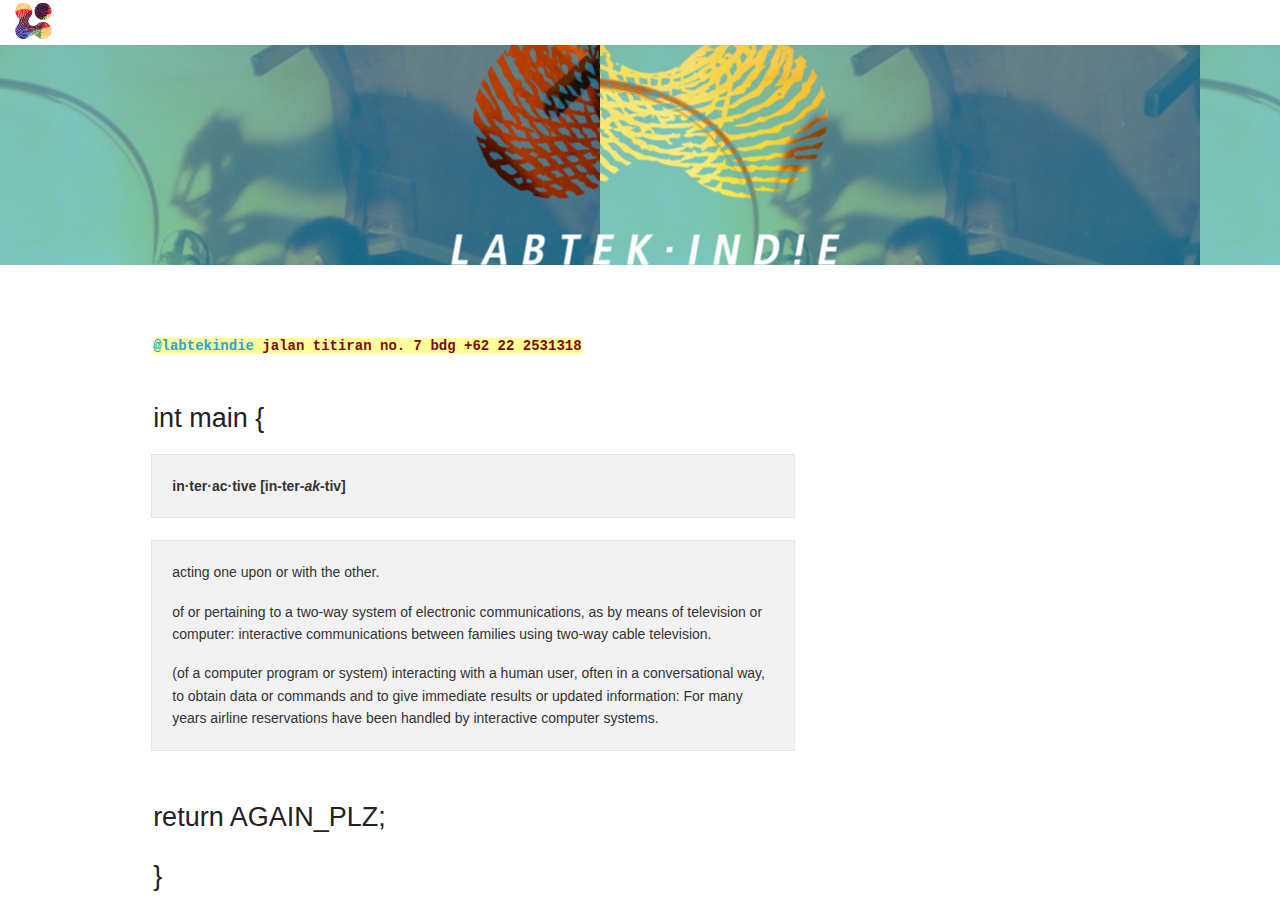
==== index.html @ 1e204107 "add icon" ====
<!DOCTYPE html>
<!--[if IE 8]> 				 <html class="no-js lt-ie9" lang="en" > <![endif]-->
<!--[if gt IE 8]><!--> <html class="no-js" lang="en" > <!--<![endif]-->

<head>
	<meta charset="utf-8" />
	<meta name="viewport" content="width=device-width" />
	<title>Labtek Indie</title>
	<link rel="stylesheet" href="css/normalize.css" />
	<link rel="stylesheet" href="css/foundation.css" />
	<link rel="stylesheet" href="css/presentation.css" />
	<link rel="icon" type="image/png" href="img/footer/logo.png" />
	<style>
		header { background-color: #2ba6cb; padding: 22px 0; }	
		header h1 {
			color: #fff;
			font-weight: 500;
		}

		#main-header { 
			background-image: url(img/header/main.png), url(img/header/alinea.jpg);
			background-position: 50% -50%, 0 10%;
			background-repeat: no-repeat, repeat;
			background-attachment: fixed;
			height: 220px; 
			margin: 0 auto; 
		    width: 100%; 
		    position: relative; 
		    
		}

		h1, h2, h3, h4, h5 {
			font-family: "OpenSans", "Helvetica Neue", "Helvetica", Arial, Verdana, sans-serif;
		font-weight: 300;
		}
		
		.top-bar{
			background-color: white;
		}
		.top-bar .name h1 a{
			color: black;
		}

	</style>
	<script src="js/vendor/custom.modernizr.js"></script>
</head>
<body>
	<div class="fixed">
	<nav class="top-bar">
		<ul class="title-area">
	    	<li class="name">
	      	<a href="#"><img src="img/footer/logo.png"></a>
	    	</li>
    	</ul>
	</nav>
	</div>
	<section id="main-header" data-type="background">
	</section>

	<div class="row">
		<div class="large-12 columns">
			<h2>&nbsp;</h2>
			<p><code><a href="https://twitter.com/labtekindie" target="_blank">@labtekindie</a> jalan titiran no. 7 bdg +62 22 2531318</code></p>
		</div>
	</div>

	<div class="row">
		<div class="large-8 columns">
			<h3>int main {</h3>


			<!-- Grid Example -->
			<div class="row">
				<div class="large-12 columns">
					<div class="panel">
						<p><b>in·ter·ac·tive  [in-ter-<i>ak</i>-tiv]</b></p>
					</div>
					<div class="panel">
						<p>acting one upon or with the other.</p>
						<p>of or pertaining to a two-way system of electronic communications, as by means of television or computer: interactive communications between families using two-way cable television.</p>
						<p>(of a computer program or system) interacting with a human user, often in a conversational way, to obtain data or commands and to give immediate results or updated information: For many years airline reservations have been handled by interactive computer systems.
						</p>
					</div>
				</div>
			</div>
			<h3>return AGAIN_PLZ;</h3>
			<h3>}</h3>

		</div>
		
	</div>

	
	

  <script>
  document.write('<script src=' +
  ('__proto__' in {} ? 'js/vendor/zepto' : 'js/vendor/jquery') +
  '.js><\/script>')
  </script>
  
  <script src="js/foundation.min.js"></script>
  <!--
  
  <script src="js/foundation/foundation.js"></script>
  
  <script src="js/foundation/foundation.alerts.js"></script>
  
  <script src="js/foundation/foundation.clearing.js"></script>
  
  <script src="js/foundation/foundation.cookie.js"></script>
  
  <script src="js/foundation/foundation.dropdown.js"></script>
  
  <script src="js/foundation/foundation.forms.js"></script>
  
  <script src="js/foundation/foundation.joyride.js"></script>
  
  <script src="js/foundation/foundation.magellan.js"></script>
  
  <script src="js/foundation/foundation.orbit.js"></script>
  
  <script src="js/foundation/foundation.placeholder.js"></script>
  
  <script src="js/foundation/foundation.reveal.js"></script>
  
  <script src="js/foundation/foundation.section.js"></script>
  
  <script src="js/foundation/foundation.tooltips.js"></script>
  
  <script src="js/foundation/foundation.topbar.js"></script>
  
  -->
  
  <script>
    $(document).foundation();
  </script>
</body>
</html>
---- css/presentation.css ----
@charset "UTF-8";
/* Requires: normalize.css */
/* Global Reset & Standards ---------------------- */
*, *:before, *:after { -webkit-box-sizing: border-box; -moz-box-sizing: border-box; box-sizing: border-box; }

html { font-size: 62.5%; }

body { background: white; font-family: "Helvetica Neue", "Helvetica", Helvetica, Arial, sans-serif; font-weight: normal; font-style: normal; font-size: 14px; line-height: 1; color: #222222; position: relative; -webkit-font-smoothing: antialiased; }

/* Links ---------------------- */
a img { border: none; }

a { color: #2ba6cb; text-decoration: none; line-height: inherit; }

a:hover { color: #2795b6; }

a:focus { color: #2795b6; }

p a, p a:visited { line-height: inherit; }

/* Misc ---------------------- */
.left { float: left; }

.right { float: right; }

.text-left { text-align: left; }

.text-right { text-align: right; }

.text-center { text-align: center; }

.hide { display: none; }

.hide-override { display: none !important; }

.highlight { background: #ffff99; }

#googlemap img, object, embed { max-width: none; }

#map_canvas embed { max-width: none; }

#map_canvas img { max-width: none; }

#map_canvas object { max-width: none; }

/* Reset for strange margins by default on <figure> elements */
figure { margin: 0; }

/* Base Type Styles Using Modular Scale ---------------------- */
body, div, dl, dt, dd, ul, ol, li, h1, h2, h3, h4, h5, h6, pre, form, p, blockquote, th, td { margin: 0; padding: 0; font-size: 14px; direction: ltr; }

p { font-family: inherit; font-weight: normal; font-size: 14px; line-height: 1.6; margin-bottom: 17px; }
p.lead { font-size: 17.5px; line-height: 1.6; margin-bottom: 17px; }

aside p { font-size: 13px; line-height: 1.35; font-style: italic; }

h1, h2, h3, h4, h5, h6 { font-family: "Helvetica Neue", "Helvetica", Helvetica, Arial, sans-serif; font-weight: bold; font-style: normal; color: #222222; text-rendering: optimizeLegibility; line-height: 1.1; margin-bottom: 14px; margin-top: 14px; }
h1 small, h2 small, h3 small, h4 small, h5 small, h6 small { font-size: 60%; color: #6f6f6f; line-height: 0; }

h1 { font-size: 44px; }

h2 { font-size: 37px; }

h3 { font-size: 27px; }

h4 { font-size: 23px; }

h5 { font-size: 17px; }

h6 { font-size: 14px; }

hr { border: solid #ddd; border-width: 1px 0 0; clear: both; margin: 22px 0 21px; height: 0; }

.subheader { line-height: 1.3; color: #6f6f6f; font-weight: 300; margin-bottom: 17px; }

em, i { font-style: italic; line-height: inherit; }

strong, b { font-weight: bold; line-height: inherit; }

small { font-size: 60%; line-height: inherit; }

code { font-weight: bold; background: #ffff99; }

/* Lists ---------------------- */
ul, ol, dl { font-size: 14px; line-height: 1.6; margin-bottom: 17px; list-style-position: outside; }

ul li ul, ul li ol { margin-left: 20px; margin-bottom: 0; }
ul.square, ul.circle, ul.disc { margin-left: 17px; }
ul.square { list-style-type: square; }
ul.square li ul { list-style: inherit; }
ul.circle { list-style-type: circle; }
ul.circle li ul { list-style: inherit; }
ul.disc { list-style-type: disc; }
ul.disc li ul { list-style: inherit; }
ul.no-bullet { list-style: none; }
ul.large li { line-height: 21px; }

ol { margin-left: 20px; }
ol li ul, ol li ol { margin-left: 20px; margin-bottom: 0; }

/* Blockquotes ---------------------- */
blockquote, blockquote p { line-height: 1.5; color: #6f6f6f; }

blockquote { margin: 0 0 17px; padding: 9px 20px 0 19px; border-left: 1px solid #ddd; }
blockquote cite { display: block; font-size: 13px; color: #555555; }
blockquote cite:before { content: "\2014 \0020"; }
blockquote cite a, blockquote cite a:visited { color: #555555; }

abbr, acronym { text-transform: uppercase; font-size: 90%; color: #222222; border-bottom: 1px solid #ddd; cursor: help; }

abbr { text-transform: none; }

/* Print styles.  Inlined to avoid required HTTP connection: www.phpied.com/delay-loading-your-print-css/ Credit to Paul Irish and HTML5 Boilerplate (html5boilerplate.com)
*/
.print-only { display: none !important; }

@media print { * { background: transparent !important; color: black !important; box-shadow: none !important; text-shadow: none !important; filter: none !important; -ms-filter: none !important; }
  /* Black prints faster: h5bp.com/s */
  a, a:visited { text-decoration: underline; }
  a[href]:after { content: " (" attr(href) ")"; }
  abbr[title]:after { content: " (" attr(title) ")"; }
  .ir a:after, a[href^="javascript:"]:after, a[href^="#"]:after { content: ""; }
  /* Don't show links for images, or javascript/internal links */
  pre, blockquote { border: 1px solid #999; page-break-inside: avoid; }
  thead { display: table-header-group; }
  /* h5bp.com/t */
  tr, img { page-break-inside: avoid; }
  img { max-width: 100% !important; }
  @page { margin: 0.5cm; }
  p, h2, h3 { orphans: 3; widows: 3; }
  h2, h3 { page-break-after: avoid; }
  .hide-on-print { display: none !important; }
  .print-only { display: block !important; }
  .hide-for-print { display: none !important; }
  .show-for-print { display: inherit !important; } }
/* Requires globals.css */
/* Standard Forms ---------------------- */
form { margin: 0 0 19.41641px; }

.row form .row { margin: 0 -6px; }
.row form .row .column, .row form .row .columns { padding: 0 6px; }
.row form .row.collapse { margin: 0; }
.row form .row.collapse .column, .row form .row.collapse .columns { padding: 0; }

label { font-size: 14px; color: #4d4d4d; cursor: pointer; display: block; font-weight: 500; margin-bottom: 3px; }
label.right { float: none; text-align: right; }
label.inline { line-height: 32px; margin: 0 0 12px 0; }

.prefix, .postfix { display: block; position: relative; z-index: 2; text-align: center; width: 100%; padding-top: 0; padding-bottom: 0; height: 32px; line-height: 31px; }

a.button.prefix, a.button.postfix { padding-left: 0; padding-right: 0; text-align: center; }

span.prefix, span.postfix { background: #f2f2f2; border: 1px solid #cccccc; }

.prefix { left: 2px; -moz-border-radius-topleft: 2px; -webkit-border-top-left-radius: 2px; border-top-left-radius: 2px; -moz-border-radius-bottomleft: 2px; -webkit-border-bottom-left-radius: 2px; border-bottom-left-radius: 2px; overflow: hidden; }

.postfix { right: 2px; -moz-border-radius-topright: 2px; -webkit-border-top-right-radius: 2px; border-top-right-radius: 2px; -moz-border-radius-bottomright: 2px; -webkit-border-bottom-right-radius: 2px; border-bottom-right-radius: 2px; }

input[type="text"], input[type="password"], input[type="date"], input[type="datetime"], input[type="email"], input[type="number"], input[type="search"], input[type="tel"], input[type="time"], input[type="url"], textarea { background-color: white; font-family: inherit; border: 1px solid #cccccc; -webkit-border-radius: 2px; -moz-border-radius: 2px; -ms-border-radius: 2px; -o-border-radius: 2px; border-radius: 2px; -webkit-box-shadow: inset 0 1px 2px rgba(0, 0, 0, 0.1); -moz-box-shadow: inset 0 1px 2px rgba(0, 0, 0, 0.1); box-shadow: inset 0 1px 2px rgba(0, 0, 0, 0.1); color: rgba(0, 0, 0, 0.75); display: block; font-size: 14px; margin: 0 0 12px 0; padding: 6px; height: 32px; width: 100%; -webkit-transition: all 0.15s linear; -moz-transition: all 0.15s linear; -o-transition: all 0.15s linear; transition: all 0.15s linear; }
input[type="text"].oversize, input[type="password"].oversize, input[type="date"].oversize, input[type="datetime"].oversize, input[type="email"].oversize, input[type="number"].oversize, input[type="search"].oversize, input[type="tel"].oversize, input[type="time"].oversize, input[type="url"].oversize, textarea.oversize { font-size: 17px; padding: 4px 6px; }
input[type="text"]:focus, input[type="password"]:focus, input[type="date"]:focus, input[type="datetime"]:focus, input[type="email"]:focus, input[type="number"]:focus, input[type="search"]:focus, input[type="tel"]:focus, input[type="time"]:focus, input[type="url"]:focus, textarea:focus { background: #fafafa; border-color: #b3b3b3; }
input[type="text"][disabled], input[type="password"][disabled], input[type="date"][disabled], input[type="datetime"][disabled], input[type="email"][disabled], input[type="number"][disabled], input[type="search"][disabled], input[type="tel"][disabled], input[type="time"][disabled], input[type="url"][disabled], textarea[disabled] { background-color: #ddd; }

textarea { height: auto; }

select { width: 100%; }

/* Fieldsets */
fieldset { border: solid 1px #ddd; -webkit-border-radius: 3px; -moz-border-radius: 3px; -ms-border-radius: 3px; -o-border-radius: 3px; border-radius: 3px; padding: 12px; margin: 18px 0; }
fieldset legend { font-weight: bold; background: white; padding: 0 3px; margin: 0; margin-left: -3px; }

/* Errors */
.error input, input.error, .error textarea, textarea.error, .error input:focus, input.error:focus, .error textarea:focus, textarea.error:focus { border-color: #c60f13; background-color: rgba(198, 15, 19, 0.1); }

.error input:focus, input.error:focus, .error textarea:focus, textarea.error:focus { outline-color: #f5797c; }

.error label, label.error { color: #c60f13; }

.error small, small.error { display: block; padding: 6px 4px; margin-top: -13px; margin-bottom: 12px; background: #c60f13; color: #fff; font-size: 12px; font-weight: bold; -moz-border-radius-bottomleft: 2px; -webkit-border-bottom-left-radius: 2px; border-bottom-left-radius: 2px; -moz-border-radius-bottomright: 2px; -webkit-border-bottom-right-radius: 2px; border-bottom-right-radius: 2px; }

/* Custom Forms ---------------------- */
form.custom { /* Custom input, disabled */ }
form.custom span.custom { display: inline-block; width: 16px; height: 16px; position: relative; top: 2px; border: solid 1px #cccccc; background: white; }
form.custom span.custom.radio { -webkit-border-radius: 100px; -moz-border-radius: 100px; -ms-border-radius: 100px; -o-border-radius: 100px; border-radius: 100px; }
form.custom span.custom.checkbox:before { content: ""; display: block; line-height: 0.8; height: 14px; width: 14px; text-align: center; position: absolute; top: 0; left: 0; font-size: 14px; color: #fff; }
form.custom span.custom.radio.checked:before { content: ""; display: block; width: 8px; height: 8px; -webkit-border-radius: 100px; -moz-border-radius: 100px; -ms-border-radius: 100px; -o-border-radius: 100px; border-radius: 100px; background: #222222; position: relative; top: 3px; left: 3px; }
form.custom span.custom.checkbox.checked:before { content: "\00d7"; color: #222222; }
form.custom div.custom.dropdown { display: block; position: relative; width: auto; height: 28px; margin-bottom: 9px; margin-top: 2px; }
form.custom div.custom.dropdown ul { overflow-y: auto; max-height: 200px; }
form.custom div.custom.dropdown a.current { display: block; width: auto; line-height: 26px; min-height: 28px; padding: 0; padding-left: 6px; padding-right: 38px; border: solid 1px #dddddd; color: #141414; background-color: white; white-space: nowrap; }
form.custom div.custom.dropdown a.selector { position: absolute; width: 27px; height: 28px; display: block; right: 0; top: 0; border: solid 1px #dddddd; }
form.custom div.custom.dropdown a.selector:after { content: ""; display: block; content: ""; display: block; width: 0; height: 0; border: solid 5px; border-color: #aaaaaa transparent transparent transparent; position: absolute; left: 50%; top: 50%; margin-top: -2px; margin-left: -5px; }
form.custom div.custom.dropdown:hover a.selector:after, form.custom div.custom.dropdown.open a.selector:after { content: ""; display: block; width: 0; height: 0; border: solid 5px; border-color: #222222 transparent transparent transparent; }
form.custom div.custom.dropdown.open ul { display: block; z-index: 10; }
form.custom div.custom.dropdown.small { width: 134px !important; }
form.custom div.custom.dropdown.medium { width: 254px !important; }
form.custom div.custom.dropdown.large { width: 434px !important; }
form.custom div.custom.dropdown.expand { width: 100% !important; }
form.custom div.custom.dropdown.open.small ul { width: 134px !important; }
form.custom div.custom.dropdown.open.medium ul { width: 254px !important; }
form.custom div.custom.dropdown.open.large ul { width: 434px !important; }
form.custom div.custom.dropdown.open.expand ul { width: 100% !important; }
form.custom div.custom.dropdown ul { position: absolute; width: auto; display: none; margin: 0; left: 0; top: 27px; margin: 0; padding: 0; background: white; background: rgba(255, 255, 255, 0.95); border: solid 1px #cccccc; }
form.custom div.custom.dropdown ul li { color: #555555; font-size: 13px; cursor: pointer; padding: 3px; padding-left: 6px; padding-right: 38px; min-height: 18px; line-height: 18px; margin: 0; white-space: nowrap; list-style: none; }
form.custom div.custom.dropdown ul li.selected { background: #cdebf5; color: black; }
form.custom div.custom.dropdown ul li.selected:after { content: "\2013"; position: absolute; right: 10px; }
form.custom div.custom.dropdown ul li:hover { background-color: #cdebf5; color: black; }
form.custom div.custom.dropdown ul li:hover:after { content: "\2013"; position: absolute; right: 10px; color: #a3dbec; }
form.custom div.custom.dropdown ul li.selected:hover { background: #cdebf5; cursor: default; color: black; }
form.custom div.custom.dropdown ul li.selected:hover:after { color: black; }
form.custom div.custom.dropdown ul.show { display: block; }
form.custom .custom.disabled { background-color: #dddddd; }

/* Correct FF custom dropdown height */
@-moz-document url-prefix() { form.custom div.custom.dropdown a.selector { height: 28px; } }

.lt-ie9 form.custom div.custom.dropdown a.selector { height: 28px; }

/* The Grid ---------------------- */
.row { width: 1000px; max-width: 100%; min-width: 768px; margin: 0 auto; }
.row .row { width: auto; max-width: none; min-width: 0; margin: 0 -15px; }
.row.collapse .column, .row.collapse .columns { padding: 0; }
.row .row { width: auto; max-width: none; min-width: 0; margin: 0 -15px; }
.row .row.collapse { margin: 0; }

.column, .columns { float: left; min-height: 1px; padding: 0 15px; position: relative; }
.column.centered, .columns.centered { float: none; margin: 0 auto; }

[class*="column"] + [class*="column"]:last-child { float: right; }

[class*="column"] + [class*="column"].end { float: left; }

.one, .row .one { width: 8.33333%; }

.two, .row .two { width: 16.66667%; }

.three, .row .three { width: 25%; }

.four, .row .four { width: 33.33333%; }

.five, .row .five { width: 41.66667%; }

.six, .row .six { width: 50%; }

.seven, .row .seven { width: 58.33333%; }

.eight, .row .eight { width: 66.66667%; }

.nine, .row .nine { width: 75%; }

.ten, .row .ten { width: 83.33333%; }

.eleven, .row .eleven { width: 91.66667%; }

.twelve, .row .twelve { width: 100%; }

.row .offset-by-one { margin-left: 8.33333%; }

.row .offset-by-two { margin-left: 16.66667%; }

.row .offset-by-three { margin-left: 25%; }

.row .offset-by-four { margin-left: 33.33333%; }

.row .offset-by-five { margin-left: 41.66667%; }

.row .offset-by-six { margin-left: 50%; }

.row .offset-by-seven { margin-left: 58.33333%; }

.row .offset-by-eight { margin-left: 66.66667%; }

.row .offset-by-nine { margin-left: 75%; }

.row .offset-by-ten { margin-left: 83.33333%; }

.push-two { left: 16.66667%; }

.pull-two { right: 16.66667%; }

.push-three { left: 25%; }

.pull-three { right: 25%; }

.push-four { left: 33.33333%; }

.pull-four { right: 33.33333%; }

.push-five { left: 41.66667%; }

.pull-five { right: 41.66667%; }

.push-six { left: 50%; }

.pull-six { right: 50%; }

.push-seven { left: 58.33333%; }

.pull-seven { right: 58.33333%; }

.push-eight { left: 66.66667%; }

.pull-eight { right: 66.66667%; }

.push-nine { left: 75%; }

.pull-nine { right: 75%; }

.push-ten { left: 83.33333%; }

.pull-ten { right: 83.33333%; }

img { height: auto; }

img, object, embed { max-width: 100%; }

img { -ms-interpolation-mode: bicubic; }

#map_canvas img, .map_canvas img { max-width: none!important; }

/* Nicolas Gallagher's micro clearfix */
.row { *zoom: 1; }
.row:before, .row:after { content: " "; display: table; }
.row:after { clear: both; }

/* Block Grids ---------------------- */
/* These are 2-up, 3-up, 4-up and 5-up ULs, suited
for repeating blocks of content. Add 'mobile' to
them to switch them just like the layout grid
(one item per line) on phones

For IE7/8 compatibility block-grid items need to be
the same height. You can optionally uncomment the
lines below to support arbitrary height, but know
that IE7/8 do not support :nth-child.
-------------------------------------------------- */
.block-grid { display: block; overflow: hidden; padding: 0; }
.block-grid > li { display: block; height: auto; float: left; }
.block-grid.one-up { margin: 0; }
.block-grid.one-up > li { width: 100%; padding: 0 0 15px; }
.block-grid.two-up { margin: 0 -15px; }
.block-grid.two-up > li { width: 50%; padding: 0 15px 15px; }
.block-grid.two-up > li:nth-child(2n+1) { clear: both; }
.block-grid.three-up { margin: 0 -12px; }
.block-grid.three-up > li { width: 33.33333%; padding: 0 12px 12px; }
.block-grid.three-up > li:nth-child(3n+1) { clear: both; }
.block-grid.four-up { margin: 0 -10px; }
.block-grid.four-up > li { width: 25%; padding: 0 10px 10px; }
.block-grid.four-up > li:nth-child(4n+1) { clear: both; }
.block-grid.five-up { margin: 0 -8px; }
.block-grid.five-up > li { width: 20%; padding: 0 8px 8px; }
.block-grid.five-up > li:nth-child(5n+1) { clear: both; }
.block-grid.six-up { margin: 0 -8px; }
.block-grid.six-up > li { width: 16.66667%; padding: 0 8px 8px; }
.block-grid.six-up > li:nth-child(6n+1) { clear: both; }
.block-grid.seven-up { margin: 0 -8px; }
.block-grid.seven-up > li { width: 14.28571%; padding: 0 8px 8px; }
.block-grid.seven-up > li:nth-child(7n+1) { clear: both; }
.block-grid.eight-up { margin: 0 -8px; }
.block-grid.eight-up > li { width: 12.5%; padding: 0 8px 8px; }
.block-grid.eight-up > li:nth-child(8n+1) { clear: both; }
.block-grid.nine-up { margin: 0 -8px; }
.block-grid.nine-up > li { width: 11.11111%; padding: 0 8px 8px; }
.block-grid.nine-up > li:nth-child(9n+1) { clear: both; }
.block-grid.ten-up { margin: 0 -8px; }
.block-grid.ten-up > li { width: 10%; padding: 0 8px 8px; }
.block-grid.ten-up > li:nth-child(10n+1) { clear: both; }
.block-grid.eleven-up { margin: 0 -8px; }
.block-grid.eleven-up > li { width: 9.09091%; padding: 0 8px 8px; }
.block-grid.eleven-up > li:nth-child(11n+1) { clear: both; }
.block-grid.twelve-up { margin: 0 -8px; }
.block-grid.twelve-up > li { width: 8.33333%; padding: 0 8px 8px; }
.block-grid.twelve-up > li:nth-child(12n+1) { clear: both; }

/* Normal Buttons ---------------------- */
.button { width: auto; background: #2ba6cb; border: 1px solid #1e728c; -webkit-box-shadow: 0 1px 0 rgba(255, 255, 255, 0.5) inset; -moz-box-shadow: 0 1px 0 rgba(255, 255, 255, 0.5) inset; box-shadow: 0 1px 0 rgba(255, 255, 255, 0.5) inset; color: white; cursor: pointer; display: inline-block; font-family: inherit; font-size: 14px; font-weight: bold; line-height: 1; margin: 0; padding: 10px 20px 11px; position: relative; text-align: center; text-decoration: none; -webkit-transition: background-color 0.15s ease-in-out; -moz-transition: background-color 0.15s ease-in-out; -o-transition: background-color 0.15s ease-in-out; transition: background-color 0.15s ease-in-out; /* Hovers */ /* Sizes */ /* Colors */ /* Radii */ /* Layout */ /* Disabled ---------- */ }
.button:hover, .button:focus { color: white; background-color: #2284a1; }
.button:active { -webkit-box-shadow: 0 1px 0 rgba(0, 0, 0, 0.2) inset; -moz-box-shadow: 0 1px 0 rgba(0, 0, 0, 0.2) inset; box-shadow: 0 1px 0 rgba(0, 0, 0, 0.2) inset; }
.button.large { font-size: 17px; padding: 15px 30px 16px; }
.button.medium { font-size: 14px; }
.button.small { font-size: 11px; padding: 7px 14px 8px; }
.button.tiny { font-size: 10px; padding: 5px 10px 6px; }
.button.expand { width: 100%; text-align: center; }
.button.primary { background-color: #2ba6cb; border: 1px solid #1e728c; }
.button.primary:hover, .button.primary:focus { background-color: #2284a1; }
.button.success { background-color: #5da423; border: 1px solid #396516; }
.button.success:hover, .button.success:focus { background-color: #457a1a; }
.button.alert { background-color: #c60f13; border: 1px solid #7f0a0c; }
.button.alert:hover, .button.alert:focus { background-color: #970b0e; }
.button.secondary { background-color: #e9e9e9; color: #1d1d1d; border: 1px solid #c3c3c3; }
.button.secondary:hover, .button.secondary:focus { background-color: #d0d0d0; }
.button.radius { -webkit-border-radius: 3px; -moz-border-radius: 3px; -ms-border-radius: 3px; -o-border-radius: 3px; border-radius: 3px; }
.button.round { -webkit-border-radius: 1000px; -moz-border-radius: 1000px; -ms-border-radius: 1000px; -o-border-radius: 1000px; border-radius: 1000px; }
.button.full-width { width: 100%; text-align: center; padding-left: 0px !important; padding-right: 0px !important; }
.button.left-align { text-align: left; text-indent: 12px; }
.button.disabled, .button[disabled] { opacity: 0.6; cursor: default; background: #2ba6cb; -webkit-box-shadow: none; -moz-box-shadow: none; box-shadow: none; }
.button.disabled:hover, .button[disabled]:hover { background: #2ba6cb; }
.button.disabled.success, .button[disabled].success { background-color: #5da423; }
.button.disabled.success:hover, .button.disabled.success:focus, .button[disabled].success:hover, .button[disabled].success:focus { background-color: #5da423; outline: none; }
.button.disabled.alert, .button[disabled].alert { background-color: #c60f13; }
.button.disabled.alert:hover, .button.disabled.alert:focus, .button[disabled].alert:hover, .button[disabled].alert:focus { background-color: #c60f13; outline: none; }
.button.disabled.secondary, .button[disabled].secondary { background-color: #e9e9e9; }
.button.disabled.secondary:hover, .button.disabled.secondary:focus, .button[disabled].secondary:hover, .button[disabled].secondary:focus { background-color: #e9e9e9; outline: none; }

/* Don't use native buttons on iOS */
input[type=submit].button, button.button { -webkit-appearance: none; }

/* Correct FF button padding */
@-moz-document url-prefix() { button::-moz-focus-inner, input[type="reset"]::-moz-focus-inner, input[type="button"]::-moz-focus-inner, input[type="submit"]::-moz-focus-inner, input[type="file"] > input[type="button"]::-moz-focus-inner { border: none; padding: 0; }
  input[type="submit"].tiny.button { padding: 3px 10px 4px; }
  input[type="submit"].small.button { padding: 5px 14px 6px; }
  input[type="submit"].button, input[type=submit].medium.button { padding: 8px 20px 9px; }
  input[type="submit"].large.button { padding: 13px 30px 14px; } }

/* Buttons with Dropdowns ---------------------- */
.button.dropdown { position: relative; padding-right: 44px; /* Sizes */ /* Triangles */ /* Flyout List */ /* Split Dropdown Buttons */ }
.button.dropdown.large { padding-right: 60px; }
.button.dropdown.small { padding-right: 28px; }
.button.dropdown.tiny { padding-right: 20px; }
.button.dropdown:after { content: ""; display: block; width: 0; height: 0; border: solid 6px; border-color: white transparent transparent transparent; position: absolute; top: 50%; right: 20px; margin-top: -2px; }
.button.dropdown.large:after { content: ""; display: block; width: 0; height: 0; border: solid 7px; border-color: white transparent transparent transparent; margin-top: -3px; right: 30px; }
.button.dropdown.small:after { content: ""; display: block; width: 0; height: 0; border: solid 5px; border-color: white transparent transparent transparent; margin-top: -2px; right: 14px; }
.button.dropdown.tiny:after { content: ""; display: block; width: 0; height: 0; border: solid 4px; border-color: white transparent transparent transparent; margin-top: -1px; right: 10px; }
.button.dropdown > ul { -webkit-box-sizing: content-box; -moz-box-sizing: content-box; box-sizing: content-box; display: none; position: absolute; left: -1px; background: #fff; background: rgba(255, 255, 255, 0.95); list-style: none; margin: 0; padding: 0; border: 1px solid #cccccc; border-top: none; min-width: 100%; z-index: 40; }
.button.dropdown > ul li { width: 100%; cursor: pointer; padding: 0; min-height: 18px; line-height: 18px; margin: 0; white-space: nowrap; list-style: none; }
.button.dropdown > ul li a, .button.dropdown > ul li button { display: block; color: #555; font-size: 13px; font-weight: normal; padding: 6px 14px; text-align: left; }
.button.dropdown > ul li button { width: 100%; border: inherit; background: inherit; font-family: inherit; margin: inherit; -webkit-font-smoothing: antialiased; }
.button.dropdown > ul li:hover, .button.dropdown > ul li:focus { background-color: #e3f4f9; color: #222; }
.button.dropdown > ul li.divider { min-height: 0; padding: 0; height: 1px; margin: 4px 0; background: #ededed; }
.button.dropdown.up > ul { border-top: 1px solid #cccccc; border-bottom: none; }
.button.dropdown ul.no-hover.show-dropdown { display: block !important; }
.button.dropdown:hover > ul.no-hover { display: none; }
.button.dropdown.split { padding: 0; position: relative; /* Sizes */ /* Triangle Spans */ /* Colors */ }
.button.dropdown.split:after { display: none; }
.button.dropdown.split:hover, .button.dropdown.split:focus { background-color: #2ba6cb; }
.button.dropdown.split.alert:hover, .button.dropdown.split.alert:focus { background-color: #c60f13; }
.button.dropdown.split.success:hover, .button.dropdown.split.success:focus { background-color: #5da423; }
.button.dropdown.split.secondary:hover, .button.dropdown.split.secondary:focus { background-color: #e9e9e9; }
.button.dropdown.split > a { color: white; display: block; padding: 10px 50px 11px 20px; padding-left: 20px; padding-right: 50px; -webkit-transition: background-color 0.15s ease-in-out; -moz-transition: background-color 0.15s ease-in-out; -o-transition: background-color 0.15s ease-in-out; transition: background-color 0.15s ease-in-out; }
.button.dropdown.split > a:hover, .button.dropdown.split > a:focus { background-color: #2284a1; -webkit-box-shadow: 0 1px 0 rgba(255, 255, 255, 0.5) inset; -moz-box-shadow: 0 1px 0 rgba(255, 255, 255, 0.5) inset; box-shadow: 0 1px 0 rgba(255, 255, 255, 0.5) inset; }
.button.dropdown.split.large > a { padding: 15px 75px 16px 30px; padding-left: 30px; padding-right: 75px; }
.button.dropdown.split.small > a { padding: 7px 35px 8px 14px; padding-left: 14px; padding-right: 35px; }
.button.dropdown.split.tiny > a { padding: 5px 25px 6px 10px; padding-left: 10px; padding-right: 25px; }
.button.dropdown.split > span { background-color: #2ba6cb; position: absolute; right: 0; top: 0; height: 100%; width: 30px; border-left: 1px solid #1e728c; -webkit-box-shadow: 1px 1px 0 rgba(255, 255, 255, 0.5) inset; -moz-box-shadow: 1px 1px 0 rgba(255, 255, 255, 0.5) inset; box-shadow: 1px 1px 0 rgba(255, 255, 255, 0.5) inset; -webkit-transition: background-color 0.15s ease-in-out; -moz-transition: background-color 0.15s ease-in-out; -o-transition: background-color 0.15s ease-in-out; transition: background-color 0.15s ease-in-out; }
.button.dropdown.split > span:hover, .button.dropdown.split > span:focus { background-color: #2284a1; }
.button.dropdown.split > span:after { content: ""; display: block; width: 0; height: 0; border: solid 6px; border-color: white transparent transparent transparent; position: absolute; top: 50%; left: 50%; margin-left: -6px; margin-top: -2px; }
.button.dropdown.split.secondary > span:after { content: ""; display: block; width: 0; height: 0; border: solid 6px; border-color: #1d1d1d transparent transparent transparent; }
.button.dropdown.split.large span { width: 45px; }
.button.dropdown.split.small span { width: 21px; }
.button.dropdown.split.tiny span { width: 15px; }
.button.dropdown.split.large span:after { content: ""; display: block; width: 0; height: 0; border: solid 7px; border-color: white transparent transparent transparent; margin-top: -3px; margin-left: -7px; }
.button.dropdown.split.small span:after { content: ""; display: block; width: 0; height: 0; border: solid 4px; border-color: white transparent transparent transparent; margin-top: -1px; margin-left: -4px; }
.button.dropdown.split.tiny span:after { content: ""; display: block; width: 0; height: 0; border: solid 3px; border-color: white transparent transparent transparent; margin-top: -1px; margin-left: -3px; }
.button.dropdown.split.alert > span { background-color: #c60f13; border-left-color: #7f0a0c; }
.button.dropdown.split.success > span { background-color: #5da423; border-left-color: #396516; }
.button.dropdown.split.secondary > span { background-color: #e9e9e9; border-left-color: #c3c3c3; }
.button.dropdown.split.secondary > a { color: #1d1d1d; }
.button.dropdown.split.alert > a:hover, .button.dropdown.split.alert > span:hover, .button.dropdown.split.alert > a:focus, .button.dropdown.split.alert > span:focus { background-color: #970b0e; }
.button.dropdown.split.success > a:hover, .button.dropdown.split.success > span:hover, .button.dropdown.split.success > a:focus, .button.dropdown.split.success > span:focus { background-color: #457a1a; }
.button.dropdown.split.secondary > a:hover, .button.dropdown.split.secondary > span:hover, .button.dropdown.split.secondary > a:focus, .button.dropdown.split.secondary > span:focus { background-color: #d0d0d0; }

/* Button Groups ---------------------- */
ul.button-group { list-style: none; padding: 0; margin: 0 0 12px; *zoom: 1; }
ul.button-group:before, ul.button-group:after { content: " "; display: table; }
ul.button-group:after { clear: both; }
ul.button-group li { padding: 0; margin: 0 0 0 -1px; float: left; }
ul.button-group li:first-child { margin-left: 0; }
ul.button-group.radius li .button, ul.button-group.radius li .button.radius, ul.button-group.radius li .button-rounded { -webkit-border-radius: 0px; -moz-border-radius: 0px; -ms-border-radius: 0px; -o-border-radius: 0px; border-radius: 0px; }
ul.button-group.radius li:first-child .button, ul.button-group.radius li:first-child .button.radius { -moz-border-radius-topleft: 3px; -webkit-border-top-left-radius: 3px; border-top-left-radius: 3px; -moz-border-radius-bottomleft: 3px; -webkit-border-bottom-left-radius: 3px; border-bottom-left-radius: 3px; }
ul.button-group.radius li:first-child .button.rounded { -moz-border-radius-topleft: 1000px; -webkit-border-top-left-radius: 1000px; border-top-left-radius: 1000px; -moz-border-radius-bottomleft: 1000px; -webkit-border-bottom-left-radius: 1000px; border-bottom-left-radius: 1000px; }
ul.button-group.radius li:last-child .button, ul.button-group.radius li:last-child .button.radius { -moz-border-radius-topright: 3px; -webkit-border-top-right-radius: 3px; border-top-right-radius: 3px; -moz-border-radius-bottomright: 3px; -webkit-border-bottom-right-radius: 3px; border-bottom-right-radius: 3px; }
ul.button-group.radius li:last-child .button.rounded { -moz-border-radius-topright: 1000px; -webkit-border-top-right-radius: 1000px; border-top-right-radius: 1000px; -moz-border-radius-bottomright: 1000px; -webkit-border-bottom-right-radius: 1000px; border-bottom-right-radius: 1000px; }
ul.button-group.even .button { width: 100%; }
ul.button-group.even.two-up li { width: 50%; }
ul.button-group.even.three-up li { width: 33.3%; }
ul.button-group.even.three-up li:first-child { width: 33.4%; }
ul.button-group.even.four-up li { width: 25%; }
ul.button-group.even.five-up li { width: 20%; }

div.button-bar { overflow: hidden; }
div.button-bar ul.button-group { float: left; margin-right: 8px; }
div.button-bar ul.button-group:last-child { margin-left: 0; }

.nav-bar { height: 40px; background: #4d4d4d; margin-left: 0; margin-top: 20px; padding: 0; }
.nav-bar > li { float: left; display: block; position: relative; padding: 0; margin: 0; border: 1px solid #333333; border-right: none; line-height: 38px; -webkit-box-shadow: 1px 0 0 rgba(255, 255, 255, 0.2) inset; -moz-box-shadow: 1px 0 0 rgba(255, 255, 255, 0.2) inset; box-shadow: 1px 0 0 rgba(255, 255, 255, 0.2) inset; }
.nav-bar > li:first-child { -webkit-box-shadow: 0 0 0; -moz-box-shadow: 0 0 0; box-shadow: 0 0 0; }
.nav-bar > li:last-child { border-right: solid 1px #333333; -webkit-box-shadow: 1px 0 0 rgba(255, 255, 255, 0.2) inset, 1px 0 0 rgba(255, 255, 255, 0.2); -moz-box-shadow: 1px 0 0 rgba(255, 255, 255, 0.2) inset, 1px 0 0 rgba(255, 255, 255, 0.2); box-shadow: 1px 0 0 rgba(255, 255, 255, 0.2) inset, 1px 0 0 rgba(255, 255, 255, 0.2); }
.nav-bar > li.active { background: #2ba6cb; border-color: #2284a1; }
.nav-bar > li.active > a { color: white; cursor: default; }
.nav-bar > li.active:hover { background: #2ba6cb; cursor: default; }
.nav-bar > li:hover { background: #333333; }
.nav-bar > li > a { color: #e6e6e6; }
.nav-bar > li ul { margin-bottom: 0; }
.nav-bar > li .flyout { display: none; }
.nav-bar > li.has-flyout > a:first-child { padding-right: 40px; position: relative; }
.nav-bar > li.has-flyout > a:first-child:after { content: ""; display: block; width: 0; height: 0; border: solid 4px; border-color: #e6e6e6 transparent transparent transparent; position: absolute; right: 20px; top: 17px; }
.nav-bar > li.has-flyout > a.flyout-toggle { border-left: 0 !important; position: absolute; right: 0; top: 0; padding: 20px; z-index: 2; display: block; }
.nav-bar > li.has-flyout.is-touch > a:first-child { padding-right: 55px; }
.nav-bar > li.has-flyout.is-touch > a.flyout-toggle { border-left: 1px dashed #666; }
.nav-bar > li > a:first-child { position: relative; padding: 0 20px; display: block; text-decoration: none; font-size: 14px; }
.nav-bar > li > input { margin: 0 10px; }
.nav-bar.vertical { height: auto; margin-top: 0; }
.nav-bar.vertical > li { float: none; border-bottom: none; border-right: solid 1px #333333; -webkit-box-shadow: none; -moz-box-shadow: none; box-shadow: none; }
.nav-bar.vertical > li.has-flyout > a:first-child:after { content: ""; display: block; width: 0; height: 0; border: solid 4px; border-color: transparent transparent transparent #e6e6e6; }
.nav-bar.vertical > li .flyout { left: 100%; top: -1px; }
.nav-bar.vertical > li .flyout.right { left: auto; right: 100%; }
.nav-bar.vertical > li.active { border-right: solid 1px #2284a1; }
.nav-bar.vertical > li:last-child { border-bottom: solid 1px #333333; }

.flyout { background: #f2f2f2; padding: 20px; margin: 0; border: 1px solid #d9d9d9; position: absolute; top: 39px; left: -1px; width: 250px; z-index: 40; -webkit-box-shadow: 0 1px 5px rgba(0, 0, 0, 0.1); -moz-box-shadow: 0 1px 5px rgba(0, 0, 0, 0.1); box-shadow: 0 1px 5px rgba(0, 0, 0, 0.1); /* remove margin on any first-child element */ /* remove margin on last element */ }
.flyout p { line-height: 1.2; font-size: 13px; }
.flyout *:first-child { margin-top: 0; }
.flyout *:last-child { margin-bottom: 0; }
.flyout.small { width: 166.66667px; }
.flyout.large { width: 437.5px; }
.flyout.right { left: auto; right: -2px; }
.flyout.left { right: auto; left: -2px; }
.flyout.up { top: auto; bottom: 39px; }

ul.flyout, .nav-bar li ul { padding: 0; list-style: none; }
ul.flyout li, .nav-bar li ul li { border-left: solid 3px #CCC; }
ul.flyout li a, .nav-bar li ul li a { background: #f2f2f2; border: 1px solid #e6e6e6; border-width: 1px 1px 0 0; color: #555; display: block; font-size: 14px; height: auto; line-height: 1; padding: 15px 20px; -webkit-box-shadow: 0 1px 0 rgba(255, 255, 255, 0.5) inset; -moz-box-shadow: 0 1px 0 rgba(255, 255, 255, 0.5) inset; box-shadow: 0 1px 0 rgba(255, 255, 255, 0.5) inset; }
ul.flyout li a:hover, ul.flyout li a:focus, .nav-bar li ul li a:hover, .nav-bar li ul li a:focus { background: #ebebeb; color: #333; }
ul.flyout li.active, .nav-bar li ul li.active { margin-top: 0; border-top: 1px solid #4d4d4d; border-left: 4px solid #1a1a1a; }
ul.flyout li.active a, .nav-bar li ul li.active a { background: #4d4d4d; border: none; color: #fff; height: auto; margin: 0; position: static; top: 0; -webkit-box-shadow: 0 0 0; -moz-box-shadow: 0 0 0; box-shadow: 0 0 0; }

/* Foundation Top Bar
 Requires: -jquery.foundation.topbar.js
 Notes: - <nav class="top-bar"> can have .fixed added to make it stick to the top of viewport. Can add .contain-to-grid to top-bar to make it full width but content on grid. - <li class="name"> creates a branding area that can be linked to homepage - Can include text, image or both inside this <li>. - <li class="divider"> creates a divider between nav items, add margins for space - <li class="search"> Needs to hold a <form> which can use .row.collapse and pre/postfix buttons or default type="search"
*/
/* Element that controls breakpoint, no need to change this ever */
.top-bar-js-breakpoint { width: 768px !important; visibility: hidden; }

/* Wrapped around .top-bar to contain to grid width */
.contain-to-grid { width: 100%; background: #222222; }

/* Wrapped around .top-bar to make it fixed at the top */
.fixed { width: 100%; left: 0; position: fixed; top: 0; z-index: 99; }

/* Add .sticky class for using top bar as a sticky navigation when scrolling passed it. Add the class .sticky to a top bar using .contain-to-grid but leave off .fixed, javascript will take care of that */
.sticky { float: left; overflow: hidden; }
.sticky.fixed { float: none; }

/* <nav> */
.top-bar { background: #222222; min-height: 45px; line-height: 45px; margin: 0 0 30px 0; padding: 0; width: 100%; position: relative; /* Contain width to .row width */ /* First <ul> for branding, title, name, etc */ /* topbar global <ul> styles */ }
.contain-to-grid .top-bar { max-width: 1000px; margin: 0 auto; }
.top-bar > ul .name h1 { line-height: 45px; margin: 0; }
.top-bar > ul .name h1 a { font-weight: bold; padding: 0 22.5px; font-size: 17px !important; }
.top-bar > ul .name img { margin-top: -5px; vertical-align: middle; }
.top-bar.expanded { height: inherit; }
.top-bar ul { margin-left: 0; display: inline; height: 45px; line-height: 45px; list-style: none; /* Main Navigation links style */ /* Left Side <ul> */ /* Right Side <ul> */ }
.top-bar ul > li { float: left; /* Dividers between navigation */ /* Put a button in an <li> but give is a class */ /* Put a search bar or text input in the bar */ /* Put login bar in the top bar */ /* Hide the triangle for breakpoint menu */ /* li.has-dropdown */ }
.top-bar ul > li a:not(.button) { color: white; display: block; font-size: 13px; font-weight: bold; height: 45px; line-height: 45px; padding: 0 15px; }
.top-bar ul > li:not(.name):hover, .top-bar ul > li:not(.name).active, .top-bar ul > li:not(.name):focus { background: black; }
.top-bar ul > li:not(.name):hover a, .top-bar ul > li:not(.name).active a, .top-bar ul > li:not(.name):focus a { color: #d9d9d9; }
.top-bar ul > li.divider { background: black; -webkit-box-shadow: 1px 0 0 rgba(255, 255, 255, 0.1); -moz-box-shadow: 1px 0 0 rgba(255, 255, 255, 0.1); box-shadow: 1px 0 0 rgba(255, 255, 255, 0.1); height: 100%; margin-right: 1px; width: 1px; }
.top-bar ul > li.has-button a.button { margin: 0 11.25px; }
.top-bar ul > li.has-button:hover, .top-bar ul > li.has-button:focus { background: #222222; }
.top-bar ul > li.has-button:hover a, .top-bar ul > li.has-button:focus a { color: #fff; }
.top-bar ul > li.search { padding: 0 15px; }
.top-bar ul > li.search form { display: inline-block; margin-bottom: 0; vertical-align: middle; width: 200px; }
.top-bar ul > li.search form input[type=text] { -moz-border-radius-topright: 0; -webkit-border-top-right-radius: 0; border-top-right-radius: 0; -moz-border-radius-bottomright: 0; -webkit-border-bottom-right-radius: 0; border-bottom-right-radius: 0; float: left; font-size: 13px; margin-top: -1px; height: 22.5px; margin-bottom: 0; width: 130px; }
.top-bar ul > li.search form input[type=text] + .button { border-left: none; -moz-border-radius-topleft: 0; -webkit-border-top-left-radius: 0; border-top-left-radius: 0; -moz-border-radius-bottomleft: 0; -webkit-border-bottom-left-radius: 0; border-bottom-left-radius: 0; float: left; font-size: 12px; margin-top: -1px; padding: 5px 12px 4px; }
.top-bar ul > li.search form input[type=search] { font-size: 16px; margin-bottom: 0; }
.top-bar ul > li.search:hover, .top-bar ul > li.search:focus { background: #222222; }
.top-bar ul > li.login { padding: 0 15px; }
.top-bar ul > li.login form { display: inline-block; margin-bottom: 0; vertical-align: middle; width: 300px; }
.top-bar ul > li.login form input { float: left; width: auto; font-size: 13px; margin-top: -1px; height: 22.5px; margin-bottom: 0; }
.top-bar ul > li.login form input[type=text] { -moz-border-radius-topright: 0; -webkit-border-top-right-radius: 0; border-top-right-radius: 0; -moz-border-radius-bottomright: 0; -webkit-border-bottom-right-radius: 0; border-bottom-right-radius: 0; width: 120px; }
.top-bar ul > li.login form input[type=password] { margin-bottom: 0; -moz-border-radius-topleft: 0; -webkit-border-top-left-radius: 0; border-top-left-radius: 0; -moz-border-radius-bottomleft: 0; -webkit-border-bottom-left-radius: 0; border-bottom-left-radius: 0; width: 120px; }
.top-bar ul > li.login form input[type=password] + .button { border-left: none; -moz-border-radius-topleft: 0; -webkit-border-top-left-radius: 0; border-top-left-radius: 0; -moz-border-radius-bottomleft: 0; -webkit-border-bottom-left-radius: 0; border-bottom-left-radius: 0; -moz-border-radius-topright: 2px; -webkit-border-top-right-radius: 2px; border-top-right-radius: 2px; -moz-border-radius-bottomright: 2px; -webkit-border-bottom-right-radius: 2px; border-bottom-right-radius: 2px; float: left; font-size: 12px; margin-top: -1px; padding: 5px 12px 4px; width: 60px; }
.top-bar ul > li.login:hover, .top-bar ul > li.login:focus { background: #222222; }
.top-bar ul > li.toggle-topbar { display: none; }
.top-bar ul > li.has-dropdown { position: relative; /* Dropdown Level 2+ */ }
.top-bar ul > li.has-dropdown:hover > .dropdown, .top-bar ul > li.has-dropdown:focus > .dropdown { display: block; visibility: visible; }
.top-bar ul > li.has-dropdown a { padding-right: 33.75px; }
.top-bar ul > li.has-dropdown a:after { content: ""; display: block; width: 0; height: 0; border: solid 5px; border-color: white transparent transparent transparent; margin-right: 15px; margin-top: -2.5px; position: absolute; right: 0; top: 50%; }
.top-bar ul > li.has-dropdown .dropdown { background: #222222; left: 0; margin: 0; padding: 9px 0 0 0; position: absolute; visibility: hidden; z-index: 99; }
.top-bar ul > li.has-dropdown .dropdown li { background: #222222; line-height: 1; min-width: 100%; padding-bottom: 5px; }
.top-bar ul > li.has-dropdown .dropdown li a { color: white; font-weight: normal; height: 100%; line-height: 1; padding: 5px 17px 5px 15px; white-space: nowrap; }
.top-bar ul > li.has-dropdown .dropdown li a:after { border: none; }
.top-bar ul > li.has-dropdown .dropdown li a:hover, .top-bar ul > li.has-dropdown .dropdown li a:focus { background: #3c3c3c; }
.top-bar ul > li.has-dropdown .dropdown li label { color: #6f6f6f; font-size: 10px; font-weight: bold; margin: 0; padding-left: 15px; text-transform: uppercase; }
.top-bar ul > li.has-dropdown .dropdown li.divider { border-top: solid 1px black; -webkit-box-shadow: 0 1px 0 rgba(255, 255, 255, 0.1) inset; -moz-box-shadow: 0 1px 0 rgba(255, 255, 255, 0.1) inset; box-shadow: 0 1px 0 rgba(255, 255, 255, 0.1) inset; height: 10px; padding: 0; width: 100%; }
.top-bar ul > li.has-dropdown .dropdown li:last-child { padding-bottom: 10px; }
.top-bar ul > li.has-dropdown .dropdown li.active a { background: black; }
.top-bar ul > li.has-dropdown .dropdown li.has-dropdown > a { padding-right: 30px; }
.top-bar ul > li.has-dropdown .dropdown li.has-dropdown > a:after { border: none; content: "\00bb"; right: 5px; top: 6px; }
.top-bar ul > li.has-dropdown .dropdown li.has-dropdown .dropdown { position: absolute; left: 100%; top: 0; }
.top-bar ul > li.has-dropdown .dropdown li.has-dropdown:hover > .dropdown, .top-bar ul > li.has-dropdown .dropdown li.has-dropdown:focus > .dropdown { display: block; }
.top-bar ul.left { float: left; width: auto; margin-bottom: 0; }
.top-bar ul.right { float: right; width: auto; margin-bottom: 0; /* Dropdown Right Side Alignment */ }
.top-bar ul.right .has-dropdown .dropdown { left: auto; right: 0px; }
.top-bar ul.right .has-dropdown .dropdown li.has-dropdown > .dropdown { right: 100%; left: auto; width: 100%; }
.top-bar .js-generated { display: none; }

/* Firefox Fixes */
@-moz-document url-prefix() { .top-bar ul li .button.small { padding-bottom: 6px; }
  .top-bar ul li.search form input[type=search] { font-size: 14px; height: 22px; padding: 3px; } }

/* IE8 Fixes */
.lt-ie9 .top-bar ul li a { color: white; display: block; font-weight: bold; font-size: 13px; height: 45px; line-height: 45px; padding: 0 15px; }
.lt-ie9 .top-bar ul li a.button { height: auto; line-height: 30px; margin-top: 7px; }
.lt-ie9 .top-bar ul li a img { margin-top: -5px; vertical-align: middle; }

.lt-ie9 .top-bar section > ul > li a:hover, .lt-ie9 .top-bar section > ul > li a:focus { color: #cccccc; }
.lt-ie9 .top-bar section > ul > li:hover, .lt-ie9 .top-bar section > ul > li:focus { background: black; }
.lt-ie9 .top-bar section > ul > li.search:hover, .lt-ie9 .top-bar section > ul > li.search:focus, .lt-ie9 .top-bar section > ul > li.has-button:hover, .lt-ie9 .top-bar section > ul > li.has-button:focus { background: none; }
.lt-ie9 .top-bar section > ul > li.active { background: black; color: #d9d9d9; }

.lt-ie9 .top-bar ul li.has-dropdown { padding-right: 33.75px; }
.lt-ie9 .top-bar ul li.has-dropdown > ul li { padding-right: 0; }

/* CSS for jQuery Orbit Plugin 1.4.0 Maintained for Foundation. foundation.zurb.com Free to use under the MIT license. http://www.opensource.org/licenses/mit-license.php
*/
/* Container ---------------------- */
.orbit-wrapper { width: 1px; height: 1px; position: relative; }

.orbit { width: 1px; height: 1px; position: relative; overflow: hidden; margin-bottom: 17px; }
.orbit.with-bullets { margin-bottom: 40px; }
.orbit .orbit-slide { max-width: 100%; position: absolute; top: 0; left: 0; }
.orbit a.orbit-slide { border: none; line-height: 0; display: none; }
.orbit div.orbit-slide { width: 100%; height: 100%; filter: progid:DXImageTransform.Microsoft.Alpha(Opacity=0); opacity: 0; }

/* Note: If your slider only uses content or anchors, you're going to want to put the width and height declarations on the ".orbit>div" and "div.orbit>a" tags in addition to just the .orbit-wrapper */
/* Timer ---------------------- */
.orbit-wrapper .timer { width: 40px; height: 40px; overflow: hidden; position: absolute; top: 10px; right: 10px; opacity: .6; cursor: pointer; z-index: 31; }
.orbit-wrapper span.rotator { display: block; width: 40px; height: 40px; position: absolute; top: 0; left: -20px; background: url('../images/foundation/orbit/rotator-black.png?1362164580') no-repeat; z-index: 3; }
.orbit-wrapper span.rotator.move { left: 0; }
.orbit-wrapper span.mask { display: block; width: 20px; height: 40px; position: absolute; top: 0; right: 0; z-index: 2; overflow: hidden; }
.orbit-wrapper span.mask.move { width: 40px; left: 0; background: url('../images/foundation/orbit/timer-black.png?1362164580') repeat 0 0; }
.orbit-wrapper span.pause { display: block; width: 40px; height: 40px; position: absolute; top: 0; left: 0; background: url('../images/foundation/orbit/pause-black.png?1362164580') no-repeat; z-index: 4; opacity: 0; }
.orbit-wrapper span.pause.active { background: url('../images/foundation/orbit/pause-black.png?1362164580') no-repeat 0 -40px; }
.orbit-wrapper .timer:hover span.pause, .orbit-wrapper .timer:focus span.pause, .orbit-wrapper span.pause.active { opacity: 1; }

/* Captions ---------------------- */
.orbit-caption { display: none; font-family: inherit; }

.orbit-wrapper .orbit-caption { background: black; background: rgba(0, 0, 0, 0.6); z-index: 30; color: white; text-align: center; padding: 7px 0; font-size: 13px; position: absolute; right: 0; bottom: 0; width: 100%; }

/* Directional Nav ---------------------- */
.orbit-wrapper .slider-nav { display: block; }
.orbit-wrapper .slider-nav span { width: 39px; height: 50px; text-indent: -9999px; position: absolute; z-index: 30; top: 50%; margin-top: -25px; cursor: pointer; }
.orbit-wrapper .slider-nav span.right { background: url('../images/foundation/orbit/right-arrow.png?1362164580'); background-size: 100%; right: 0; }
.orbit-wrapper .slider-nav span.left { background: url('../images/foundation/orbit/left-arrow.png?1362164580'); background-size: 100%; left: 0; }

.lt-ie9 .orbit-wrapper .slider-nav span.right { background: url('../images/foundation/orbit/right-arrow-small.png?1362164580'); }
.lt-ie9 .orbit-wrapper .slider-nav span.left { background: url('../images/foundation/orbit/left-arrow-small.png?1362164580'); }

/* Bullet Nav ---------------------- */
ul.orbit-bullets { position: absolute; z-index: 30; list-style: none; bottom: -40px; left: 50%; margin-left: -50px; padding: 0; }
ul.orbit-bullets li { float: left; margin-left: 5px; cursor: pointer; color: #999999; text-indent: -9999px; background: url('../images/foundation/orbit/bullets.jpg?1363034557') no-repeat 4px 0; width: 13px; height: 12px; overflow: hidden; }
ul.orbit-bullets li.active { color: #222222; background-position: -8px 0; }
ul.orbit-bullets li.has-thumb { background: none; width: 100px; height: 75px; }
ul.orbit-bullets li.active.has-thumb { background-position: 0 0; border-top: 2px solid black; }

/* Orbit Slide Counter */
.orbit-slide-counter { position: absolute; bottom: 0; z-index: 99; background: rgba(0, 0, 0, 0.7); color: white; padding: 5px; }

/* Fluid Layout ---------------------- */
.orbit img.fluid-placeholder { visibility: hidden; position: static; display: block; width: 100%; }

.orbit, .orbit-wrapper { width: 100% !important; }

/* Correct timer in IE */
.lt-ie9 .timer { display: none !important; }

.lt-ie9 .orbit-caption { background: black; filter: progid:DXImageTransform.Microsoft.gradient(startColorstr=#99000000,endColorstr=#99000000); zoom: 1; }

@media only screen and (max-width: 767px) { .orbit.orbit-stack-on-small img.fluid-placeholder { visibility: visible; }
  .orbit.orbit-stack-on-small .orbit-slide { position: static; margin-bottom: 10px; } }
/* CSS for jQuery Reveal Plugin Maintained for Foundation. foundation.zurb.com Free to use under the MIT license. http://www.opensource.org/licenses/mit-license.php */
/* Reveal Modals ---------------------- */
.reveal-modal-bg { position: fixed; height: 100%; width: 100%; background: #000; background: rgba(0, 0, 0, 0.45); z-index: 40; display: none; top: 0; left: 0; }

.reveal-modal { background: #fff; visibility: hidden; display: none; top: 100px; left: 50%; margin-left: -260px; width: 520px; position: absolute; z-index: 41; padding: 30px; -webkit-box-shadow: 0 0 10px rgba(0, 0, 0, 0.4); -moz-box-shadow: 0 0 10px rgba(0, 0, 0, 0.4); box-shadow: 0 0 10px rgba(0, 0, 0, 0.4); }
.reveal-modal .close-reveal-modal:not(.button) { font-size: 22px; font-size: 2.2rem; line-height: .5; position: absolute; top: 8px; right: 11px; color: #aaa; text-shadow: 0 -1px 1px rgba(0, 0, 0, 0.6); font-weight: bold; cursor: pointer; }
.reveal-modal.small { width: 30%; margin-left: -15%; }
.reveal-modal.medium { width: 40%; margin-left: -20%; }
.reveal-modal.large { width: 60%; margin-left: -30%; }
.reveal-modal.xlarge { width: 70%; margin-left: -35%; }
.reveal-modal.expand { width: 90%; margin-left: -45%; }
.reveal-modal .row { min-width: 0; margin-bottom: 10px; }
.reveal-modal > :first-child { margin-top: 0; }
.reveal-modal > :last-child { margin-bottom: 0; }

@media print { .reveal-modal { border: solid 1px #000; background: #fff; } }
#joyRideTipContent { display: none; }

/* Default styles for the container */
.joyride-tip-guide { display: none; position: absolute; background: black; background: rgba(0, 0, 0, 0.8); color: white; width: 300px; z-index: 101; top: 0; left: 0; font-family: inherit; font-weight: normal; -webkit-border-radius: 4px; -moz-border-radius: 4px; -ms-border-radius: 4px; -o-border-radius: 4px; border-radius: 4px; }

.joyride-content-wrapper { padding: 18px 20px 24px; }

/* Add a little css triangle pip, older browser just miss out on the fanciness of it */
.joyride-tip-guide span.joyride-nub { display: block; position: absolute; left: 22px; width: 0; height: 0; border: solid 14px; }
.joyride-tip-guide span.joyride-nub.top { border-color: black; border-color: rgba(0, 0, 0, 0.8); border-top-color: transparent !important; border-left-color: transparent !important; border-right-color: transparent !important; top: -28px; bottom: none; }
.joyride-tip-guide span.joyride-nub.bottom { border-color: black; border-color: rgba(0, 0, 0, 0.8) !important; border-bottom-color: transparent !important; border-left-color: transparent !important; border-right-color: transparent !important; bottom: -28px; bottom: none; }
.joyride-tip-guide span.joyride-nub.right { border-color: black; border-color: rgba(0, 0, 0, 0.8) !important; border-top-color: transparent !important; border-right-color: transparent !important; border-bottom-color: transparent !important; top: 22px; bottom: none; left: auto; right: -28px; }
.joyride-tip-guide span.joyride-nub.left { border-color: black; border-color: rgba(0, 0, 0, 0.8) !important; border-top-color: transparent !important; border-left-color: transparent !important; border-bottom-color: transparent !important; top: 22px; left: -28px; right: auto; bottom: none; }

/* Typography */
.joyride-tip-guide h1, .joyride-tip-guide h2, .joyride-tip-guide h3, .joyride-tip-guide h4, .joyride-tip-guide h5, .joyride-tip-guide h6 { line-height: 1.25; margin: 0; font-weight: bold; color: white; }

.joyride-tip-guide p { margin: 0 0 18px 0; font-size: 14px; line-height: 1.3; }

.joyride-timer-indicator-wrap { width: 50px; height: 3px; border: solid 1px #555555; position: absolute; right: 17px; bottom: 16px; }

.joyride-timer-indicator { display: block; width: 0; height: inherit; background: #666666; }

.joyride-close-tip { position: absolute; right: 10px; top: 10px; color: #777777 !important; text-decoration: none; font-size: 20px; font-weight: normal; line-height: .5 !important; }
.joyride-close-tip:hover, .joyride-close-tip:focus { color: #eee !important; }

.joyride-modal-bg { position: fixed; height: 100%; width: 100%; background: transparent; background: rgba(0, 0, 0, 0.5); z-index: 100; display: none; top: 0; left: 0; cursor: pointer; }

.clearing-blackout { background: black; background: rgba(0, 0, 0, 0.8); position: fixed; width: 100%; height: 100%; top: 0; left: 0; z-index: 999; }
.clearing-blackout .clearing-close { display: block; }

.clearing-container { position: relative; z-index: 999; height: 100%; overflow: hidden; }

.visible-img { height: 75%; position: relative; }
.visible-img img { position: absolute; left: 50%; top: 50%; margin-left: -50%; max-height: 100%; max-width: 100%; }
.visible-img .clearing-caption { color: white; margin-bottom: 0; text-align: center; position: absolute; bottom: 0; background: black; background: rgba(0, 0, 0, 0.7); width: 100%; padding: 10px 100px; }

.clearing-close { z-index: 999; position: absolute; top: 10px; right: 20px; font-size: 30px; line-height: 1; color: white; display: none; }
.clearing-close:hover, .clearing-close:focus { color: #ccc; }

.clearing-main-left, .clearing-main-right { position: absolute; top: 50%; margin-top: -16px; }

.clearing-main-left.disabled, .clearing-main-right.disabled { opacity: 0.5; }

.clearing-main-left:active, .clearing-main-right:active { margin-top: -15px; }

.clearing-main-left { left: 10px; content: ""; display: block; width: 0; height: 0; border: solid 16px; border-color: transparent white transparent transparent; }

.clearing-main-right { right: 10px; content: ""; display: block; width: 0; height: 0; border: solid 16px; border-color: transparent transparent transparent white; }

ul[data-clearing].block-grid.three-up > li:nth-child(3n+1) { clear: none; }

ul[data-clearing] li { cursor: pointer; display: block; }
ul[data-clearing] li.clearing-feature ~ li { display: none; }

.clearing-assembled .clearing-container .carousel { background: black; background: rgba(0, 0, 0, 0.75); height: 150px; margin-top: 5px; }
.clearing-assembled .clearing-container .visible-img { background: black; background: rgba(0, 0, 0, 0.75); overflow: hidden; }
.clearing-assembled .clearing-container ul[data-clearing] { z-index: 999; width: 200%; height: 100%; margin-left: 0; position: relative; left: 0; }
.clearing-assembled .clearing-container ul[data-clearing] li { display: block; width: 175px; height: inherit; padding: 0; float: left; overflow: hidden; background: #222; margin-right: 1px; position: relative; }
.clearing-assembled .clearing-container ul[data-clearing] li.fix-height img { min-height: 100%; height: 100%; max-width: none; }
.clearing-assembled .clearing-container ul[data-clearing] li img { cursor: pointer !important; min-width: 100% !important; }
.clearing-assembled .clearing-container ul[data-clearing] li.visible { border-top: 4px solid white; }

/* Overrides clear:both; when using block-grid with Clearing. Also overrided .th styling when Clearing is open */
ul.block-grid[data-clearing] { overflow: visible; }

.clearing-blackout ul.block-grid[data-clearing].two-up > li:nth-child(2n+1) { clear: none; }
.clearing-blackout ul.block-grid[data-clearing].three-up > li:nth-child(3n+1) { clear: none; }
.clearing-blackout ul.block-grid[data-clearing].four-up > li:nth-child(4n+1) { clear: none; }
.clearing-blackout ul.block-grid[data-clearing].five-up > li:nth-child(5n+1) { clear: none; }
.clearing-blackout ul.block-grid[data-clearing].six-up > li:nth-child(6n+1) { clear: none; }
.clearing-blackout ul.block-grid[data-clearing].seven-up > li:nth-child(7n+1) { clear: none; }
.clearing-blackout ul.block-grid[data-clearing].eight-up > li:nth-child(8n+1) { clear: none; }
.clearing-blackout ul.block-grid[data-clearing].nine-up > li:nth-child(9n+1) { clear: none; }
.clearing-blackout ul.block-grid[data-clearing].ten-up > li:nth-child(10n+1) { clear: none; }
.clearing-blackout ul.block-grid[data-clearing].eleven-up > li:nth-child(11n+1) { clear: none; }
.clearing-blackout ul.block-grid[data-clearing].twelve-up > li:nth-child(12n+1) { clear: none; }
.clearing-blackout .th img { border: none; -webkit-box-shadow: 0 0 0 0 rgba(0, 0, 0, 0); -moz-box-shadow: 0 0 0 0 rgba(0, 0, 0, 0); box-shadow: 0 0 0 0 rgba(0, 0, 0, 0); -webkit-border-radius: 0; -moz-border-radius: 0; -ms-border-radius: 0; -o-border-radius: 0; border-radius: 0; }
.clearing-blackout:hover img, .clearing-blackout:focus img { -webkit-box-shadow: 0 0 0 0 rgba(0, 0, 0, 0); -moz-box-shadow: 0 0 0 0 rgba(0, 0, 0, 0); box-shadow: 0 0 0 0 rgba(0, 0, 0, 0); }

/* Tabs ---------------------- */
.tabs { list-style: none; border-bottom: solid 1px #e6e6e6; display: block; height: 40px; padding: 0; margin-bottom: 20px; }
.tabs.contained { margin-bottom: 0; margin-left: 0; }
.tabs dt, .tabs li.section-title { color: #b3b3b3; cursor: default; display: block; float: left; font-size: 12px; height: 40px; line-height: 40px; padding: 0; padding-right: 9px; padding-left: 20px; font-weight: normal; width: auto; text-transform: uppercase; }
.tabs dt:first-child, .tabs li.section-title:first-child { padding: 0; padding-right: 9px; }
.tabs dd, .tabs li { display: block; float: left; padding: 0; margin: 0; }
.tabs dd a, .tabs li a { color: #6f6f6f; display: block; font-size: 14px; height: 40px; line-height: 40px; padding: 0px 23.8px; }
.tabs dd a:focus, .tabs li a:focus { font-weight: bold; color: #2ba6cb; }
.tabs dd.active, .tabs li.active { border-top: 3px solid #2ba6cb; margin-top: -3px; }
.tabs dd.active a, .tabs li.active a { cursor: default; color: #3c3c3c; background: #fff; border-left: 1px solid #e6e6e6; border-right: 1px solid #e6e6e6; font-weight: bold; }
.tabs dd:first-child, .tabs li:first-child { margin-left: 0; }
.tabs.vertical { height: auto; border-bottom: 1px solid #e6e6e6; }
.tabs.vertical dt, .tabs.vertical dd, .tabs.vertical li { float: none; height: auto; }
.tabs.vertical dd, .tabs.vertical li { border-left: 3px solid #cccccc; }
.tabs.vertical dd a, .tabs.vertical li a { background: #f2f2f2; border: none; border: 1px solid #e6e6e6; border-width: 1px 1px 0 0; color: #555; display: block; font-size: 14px; height: auto; line-height: 1; padding: 15px 20px; -webkit-box-shadow: 0 1px 0 rgba(255, 255, 255, 0.5) inset; -moz-box-shadow: 0 1px 0 rgba(255, 255, 255, 0.5) inset; box-shadow: 0 1px 0 rgba(255, 255, 255, 0.5) inset; }
.tabs.vertical dd.active, .tabs.vertical li.active { margin-top: 0; border-top: 1px solid #4d4d4d; border-left: 4px solid #1a1a1a; }
.tabs.vertical dd.active a, .tabs.vertical li.active a { background: #4d4d4d; border: none; color: #fff; height: auto; margin: 0; position: static; top: 0; -webkit-box-shadow: 0 0 0; -moz-box-shadow: 0 0 0; box-shadow: 0 0 0; }
.tabs.vertical dd:first-child a.active, .tabs.vertical li:first-child a.active { margin: 0; }
.tabs.pill { border-bottom: none; margin-bottom: 10px; }
.tabs.pill dd, .tabs.pill li { margin-right: 10px; }
.tabs.pill dd:last-child, .tabs.pill li:last-child { margin-right: 0; }
.tabs.pill dd a, .tabs.pill li a { -webkit-border-radius: 1000px; -moz-border-radius: 1000px; -ms-border-radius: 1000px; -o-border-radius: 1000px; border-radius: 1000px; background: #e6e6e6; height: 26px; line-height: 26px; color: #666; }
.tabs.pill dd.active, .tabs.pill li.active { border: none; margin-top: 0; }
.tabs.pill dd.active a, .tabs.pill li.active a { background-color: #2ba6cb; border: none; color: #fff; }
.tabs.pill.contained { border-bottom: solid 1px #eee; margin-bottom: 0; }
.tabs.pill.two-up dd, .tabs.pill.two-up li, .tabs.pill.three-up dd, .tabs.pill.three-up li, .tabs.pill.four-up dd, .tabs.pill.four-up li, .tabs.pill.five-up dd, .tabs.pill.five-up li { margin-right: 0; }
.tabs.two-up dt a, .tabs.two-up dd a, .tabs.two-up li a, .tabs.three-up dt a, .tabs.three-up dd a, .tabs.three-up li a, .tabs.four-up dt a, .tabs.four-up dd a, .tabs.four-up li a, .tabs.five-up dt a, .tabs.five-up dd a, .tabs.five-up li a { padding: 0 17px; text-align: center; overflow: hidden; }
.tabs.two-up dt, .tabs.two-up dd, .tabs.two-up li { width: 50%; }
.tabs.three-up dt, .tabs.three-up dd, .tabs.three-up li { width: 33.33%; }
.tabs.four-up dt, .tabs.four-up dd, .tabs.four-up li { width: 25%; }
.tabs.five-up dt, .tabs.five-up dd, .tabs.five-up li { width: 20%; }

ul.tabs-content { display: block; margin: 0 0 20px; padding: 0; }
ul.tabs-content > li { display: none; }
ul.tabs-content > li.active { display: block; }
ul.tabs-content.contained { padding: 0; }
ul.tabs-content.contained > li { border: solid 0 #e6e6e6; border-width: 0 1px 1px 1px; padding: 20px; }
ul.tabs-content.contained.vertical > li { border-width: 1px 1px 1px 1px; }

.no-js ul.tabs-content > li { display: block; }

/* Table of Contents

:: Visibility
:: Alerts
:: Labels
:: Tooltips
:: Panels
:: Accordion
:: Side Nav
:: Sub Nav
:: Pagination
:: Breadcrumbs
:: Lists
:: Inline/Link Lists
:: Keystroke Chars
:: Image Thumbnails
:: Video
:: Tables
:: Microformats
:: Progress Bars
:: Pricing Tables

*/
/* Alerts ---------------------- */
div.alert-box { display: block; padding: 6px 7px 7px; font-weight: bold; font-size: 14px; color: white; background-color: #2ba6cb; border: 1px solid rgba(0, 0, 0, 0.1); margin-bottom: 12px; -webkit-border-radius: 3px; -moz-border-radius: 3px; -ms-border-radius: 3px; -o-border-radius: 3px; border-radius: 3px; text-shadow: 0 -1px rgba(0, 0, 0, 0.3); position: relative; }
div.alert-box.success { background-color: #5da423; color: #fff; text-shadow: 0 -1px rgba(0, 0, 0, 0.3); }
div.alert-box.alert { background-color: #c60f13; color: #fff; text-shadow: 0 -1px rgba(0, 0, 0, 0.3); }
div.alert-box.secondary { background-color: #e9e9e9; color: #505050; text-shadow: 0 1px rgba(255, 255, 255, 0.3); }
div.alert-box a.close { color: #333; position: absolute; right: 4px; top: -1px; font-size: 17px; opacity: 0.2; padding: 4px; }
div.alert-box a.close:hover, div.alert-box a.close:focus { opacity: 0.4; }

/* Labels ---------------------- */
.label { padding: 1px 4px 2px; font-size: 12px; font-weight: bold; text-align: center; text-decoration: none; line-height: 1; white-space: nowrap; display: inline; position: relative; bottom: 1px; color: #fff; background: #2ba6cb; }
.label.radius { -webkit-border-radius: 3px; -moz-border-radius: 3px; -ms-border-radius: 3px; -o-border-radius: 3px; border-radius: 3px; }
.label.round { padding: 1px 7px 2px; -webkit-border-radius: 1000px; -moz-border-radius: 1000px; -ms-border-radius: 1000px; -o-border-radius: 1000px; border-radius: 1000px; }
.label.alert { background-color: #c60f13; }
.label.success { background-color: #5da423; }
.label.secondary { background-color: #e9e9e9; color: #505050; }

/* Tooltips ---------------------- */
.has-tip { border-bottom: dotted 1px #cccccc; cursor: help; font-weight: bold; color: #333333; }
.has-tip:hover, .has-tip:focus { border-bottom: dotted 1px #196177; color: #2ba6cb; }
.has-tip.tip-left, .has-tip.tip-right { float: none !important; }

.tooltip { display: none; background: black; background: rgba(0, 0, 0, 0.85); position: absolute; color: white; font-weight: bold; font-size: 12px; padding: 5px; z-index: 999; -webkit-border-radius: 4px; -moz-border-radius: 4px; -ms-border-radius: 4px; -o-border-radius: 4px; border-radius: 4px; line-height: normal; }
.tooltip > .nub { display: block; width: 0; height: 0; border: solid 5px; border-color: transparent transparent black transparent; border-color: transparent transparent rgba(0, 0, 0, 0.85) transparent; position: absolute; top: -10px; left: 10px; }
.tooltip.tip-override > .nub { border-color: transparent transparent black transparent !important; border-color: transparent transparent rgba(0, 0, 0, 0.85) transparent !important; top: -10px !important; }
.tooltip.tip-top > .nub, .tooltip.tip-centered-top > .nub { border-color: black transparent transparent transparent; border-color: rgba(0, 0, 0, 0.85) transparent transparent transparent; top: auto; bottom: -10px; }
.tooltip.tip-left, .tooltip.tip-right { float: none !important; }
.tooltip.tip-left > .nub { border-color: transparent transparent transparent black; border-color: transparent transparent transparent rgba(0, 0, 0, 0.85); right: -10px; left: auto; }
.tooltip.tip-right > .nub { border-color: transparent black transparent transparent; border-color: transparent rgba(0, 0, 0, 0.85) transparent transparent; right: auto; left: -10px; }
.tooltip.noradius { -webkit-border-radius: 0; -moz-border-radius: 0; -ms-border-radius: 0; -o-border-radius: 0; border-radius: 0; }
.tooltip.opened { color: #2ba6cb !important; border-bottom: dotted 1px #196177 !important; }

.tap-to-close { display: block; font-size: 10px; font-size: 1rem; color: #888888; font-weight: normal; }

/* Panels ---------------------- */
.panel { background: #f2f2f2; border: solid 1px #e6e6e6; margin: 0 0 22px 0; padding: 20px; }
.panel > :first-child { margin-top: 0; }
.panel > :last-child { margin-bottom: 0; }
.panel.callout { background: #2ba6cb; color: #fff; border-color: #2284a1; -webkit-box-shadow: inset 0px 1px 0px rgba(255, 255, 255, 0.5); -moz-box-shadow: inset 0px 1px 0px rgba(255, 255, 255, 0.5); box-shadow: inset 0px 1px 0px rgba(255, 255, 255, 0.5); }
.panel.callout a { color: #fff; }
.panel.callout .button { background: white; border: none; color: #2ba6cb; text-shadow: none; }
.panel.callout .button:hover, .panel.callout .button:focus { background: rgba(255, 255, 255, 0.8); }
.panel.radius { -webkit-border-radius: 3px; -moz-border-radius: 3px; -ms-border-radius: 3px; -o-border-radius: 3px; border-radius: 3px; }

/* Accordion ---------------------- */
ul.accordion { margin: 0 0 22px 0; border-bottom: 1px solid #e9e9e9; }
ul.accordion > li { list-style: none; margin: 0; padding: 0; border-top: 1px solid #e9e9e9; }
ul.accordion > li > div.title { cursor: pointer; background: #f6f6f6; padding: 15px; margin: 0; position: relative; border-left: 1px solid #e9e9e9; border-right: 1px solid #e9e9e9; -webkit-transition: 0.15s background linear; -moz-transition: 0.15s background linear; -o-transition: 0.15s background linear; transition: 0.15s background linear; }
ul.accordion > li > div.title h1, ul.accordion > li > div.title h2, ul.accordion > li > div.title h3, ul.accordion > li > div.title h4, ul.accordion > li > div.title h5 { margin: 0; }
ul.accordion > li > div.title:after { content: ""; display: block; width: 0; height: 0; border: solid 6px; border-color: transparent #9d9d9d transparent transparent; position: absolute; right: 15px; top: 21px; }
ul.accordion > li .content { display: none; padding: 15px; }
ul.accordion > li.active { border-top: 3px solid #2ba6cb; }
ul.accordion > li.active .title { background: white; padding-top: 13px; }
ul.accordion > li.active .title:after { content: ""; display: block; width: 0; height: 0; border: solid 6px; border-color: #9d9d9d transparent transparent transparent; }
ul.accordion > li.active .content { background: white; display: block; border-left: 1px solid #e9e9e9; border-right: 1px solid #e9e9e9; }

/* Side Nav ---------------------- */
ul.side-nav { display: block; list-style: none; margin: 0; padding: 17px 0; }
ul.side-nav li { display: block; list-style: none; margin: 0 0 7px 0; }
ul.side-nav li a { display: block; }
ul.side-nav li.active a { color: #4d4d4d; font-weight: bold; }
ul.side-nav li.divider { border-top: 1px solid #e6e6e6; height: 0; padding: 0; }

/* Sub Navs http://www.zurb.com/article/292/how-to-create-simple-and-effective-sub-na ---------------------- */
dl.sub-nav { display: block; width: auto; overflow: hidden; margin: -4px 0 18px; margin-right: 0; margin-left: -9px; padding-top: 4px; }
dl.sub-nav dt, dl.sub-nav dd { float: left; display: inline; margin-left: 9px; margin-bottom: 10px; }
dl.sub-nav dt { color: #999; font-weight: normal; }
dl.sub-nav dd a { text-decoration: none; -webkit-border-radius: 1000px; -moz-border-radius: 1000px; -ms-border-radius: 1000px; -o-border-radius: 1000px; border-radius: 1000px; }
dl.sub-nav dd.active a { font-weight: bold; background: #2ba6cb; color: #fff; padding: 3px 9px; cursor: default; }

/* Pagination ---------------------- */
ul.pagination { display: block; height: 24px; margin-left: -5px; }
ul.pagination li { float: left; display: block; height: 24px; color: #999; font-size: 14px; margin-left: 5px; }
ul.pagination li a { display: block; padding: 1px 7px 1px; color: #555; }
ul.pagination li:hover a, ul.pagination li a:focus { background: #e6e6e6; }
ul.pagination li.unavailable a { cursor: default; color: #999; }
ul.pagination li.unavailable:hover a, ul.pagination li.unavailable a:focus { background: transparent; }
ul.pagination li.current a { background: #2ba6cb; color: white; font-weight: bold; cursor: default; }
ul.pagination li.current a:hover, ul.pagination li.current a:focus { background: #2ba6cb; }

div.pagination-centered { text-align: center; }
div.pagination-centered ul > li { float: none; display: inline-block; }

/* Breadcrums ---------------------- */
ul.breadcrumbs { display: block; background: #f6f6f6; padding: 6px 10px 7px; border: 1px solid #e9e9e9; -webkit-border-radius: 2px; -moz-border-radius: 2px; -ms-border-radius: 2px; -o-border-radius: 2px; border-radius: 2px; overflow: hidden; margin-left: 0; }
ul.breadcrumbs li { margin: 0; padding: 0 12px 0 0; float: left; list-style: none; }
ul.breadcrumbs li a, ul.breadcrumbs li span { text-transform: uppercase; font-size: 11px; font-size: 1.1rem; padding-left: 12px; }
ul.breadcrumbs li:first-child a, ul.breadcrumbs li:first-child span { padding-left: 0; }
ul.breadcrumbs li:before { content: "/"; color: #aaa; }
ul.breadcrumbs li:first-child:before { content: " "; }
ul.breadcrumbs li.current a { cursor: default; color: #333; }
ul.breadcrumbs li:hover a, ul.breadcrumbs li a:focus { text-decoration: underline; }
ul.breadcrumbs li.current:hover a, ul.breadcrumbs li.current a:focus { text-decoration: none; }
ul.breadcrumbs li.unavailable a { color: #999; }
ul.breadcrumbs li.unavailable:hover a, ul.breadcrumbs li.unavailable a:focus { text-decoration: none; color: #999; cursor: default; }

/* Inline Link List */
ul.inline-list, ul.link-list { margin: 0 0 17px -22px; padding: 0; list-style: none; overflow: hidden; }
ul.inline-list > li, ul.link-list > li { list-style: none; float: left; margin-left: 22px; display: block; }
ul.inline-list > li > *, ul.link-list > li > * { display: block; }

/* Keytroke Characters ---------------------- */
.keystroke, kbd { font-family: "Consolas", "Menlo", "Courier", monospace; font-size: 13px; padding: 2px 4px 0px; margin: 0; background: #ededed; border: solid 1px #dbdbdb; -webkit-border-radius: 3px; -moz-border-radius: 3px; -ms-border-radius: 3px; -o-border-radius: 3px; border-radius: 3px; }

/* Image Thumbnails ---------------------- */
.th { display: block; }
.th img { display: block; border: solid 4px #fff; -webkit-box-shadow: 0 0 0 1px rgba(0, 0, 0, 0.2); -moz-box-shadow: 0 0 0 1px rgba(0, 0, 0, 0.2); box-shadow: 0 0 0 1px rgba(0, 0, 0, 0.2); -webkit-border-radius: 3px; -moz-border-radius: 3px; -ms-border-radius: 3px; -o-border-radius: 3px; border-radius: 3px; -webkit-transition-property: box-shadow; -moz-transition-property: box-shadow; -o-transition-property: box-shadow; transition-property: box-shadow; -webkit-transition-duration: 300ms; -moz-transition-duration: 300ms; -o-transition-duration: 300ms; transition-duration: 300ms; }
.th:hover img, .th:focus img { -webkit-box-shadow: 0 0 6px 1px rgba(43, 166, 203, 0.5); -moz-box-shadow: 0 0 6px 1px rgba(43, 166, 203, 0.5); box-shadow: 0 0 6px 1px rgba(43, 166, 203, 0.5); }

/* Video - Mad props to http://www.alistapart.com/articles/creating-intrinsic-ratios-for-video/ ---------------------- */
.flex-video { position: relative; padding-top: 25px; padding-bottom: 67.5%; height: 0; margin-bottom: 16px; overflow: hidden; }
.flex-video.widescreen { padding-bottom: 57.25%; }
.flex-video.vimeo { padding-top: 0; }
.flex-video iframe, .flex-video object, .flex-video embed, .flex-video video { position: absolute; top: 0; left: 0; width: 100%; height: 100%; }

/* Tables ---------------------- */
table { background: #fff; -webkit-border-radius: 3px; -moz-border-radius: 3px; -ms-border-radius: 3px; -o-border-radius: 3px; border-radius: 3px; margin: 0 0 18px; border: 1px solid #ddd; }

table thead, table tfoot { background: #f5f5f5; }

table thead tr th, table tfoot tr th, table tbody tr td, table tr td, table tfoot tr td { display: table-cell; font-size: 14px; line-height: 18px; text-align: left; }

table thead tr th, table tfoot tr td { padding: 8px 10px 9px; font-size: 14px; font-weight: bold; color: #222; }

table thead tr th:first-child, table tfoot tr td:first-child { border-left: none; }

table thead tr th:last-child, table tfoot tr td:last-child { border-right: none; }

table tbody tr.even, table tbody tr.alt { background: #f9f9f9; }

table tbody tr:nth-child(even) { background: #f9f9f9; }

table tbody tr td { color: #333; padding: 9px 10px; vertical-align: top; border: none; }

/* Microformats ---------------------- */
ul.vcard { display: inline-block; margin: 0 0 12px 0; border: 1px solid #ddd; padding: 10px; }
ul.vcard li { margin: 0; display: block; }
ul.vcard li.fn { font-weight: bold; font-size: 15px; }

p.vevent span.summary { font-weight: bold; }
p.vevent abbr { cursor: default; text-decoration: none; font-weight: bold; border: none; padding: 0 1px; }

/* Progress Bar ---------------------- */
div.progress { padding: 2px; margin-bottom: 10px; border: 1px solid #cccccc; height: 25px; /* meter */ /* border radii */ }
div.progress .meter { background: #2ba6cb; height: 100%; display: block; width: 50%; }
div.progress.secondary .meter { background: #e9e9e9; }
div.progress.success .meter { background: #5da423; }
div.progress.alert .meter { background: #c60f13; }
div.progress.radius { -webkit-border-radius: 3px; -moz-border-radius: 3px; -ms-border-radius: 3px; -o-border-radius: 3px; border-radius: 3px; }
div.progress.radius .meter { -webkit-border-radius: 2px; -moz-border-radius: 2px; -ms-border-radius: 2px; -o-border-radius: 2px; border-radius: 2px; }
div.progress.round { -webkit-border-radius: 1000px; -moz-border-radius: 1000px; -ms-border-radius: 1000px; -o-border-radius: 1000px; border-radius: 1000px; }
div.progress.round .meter { -webkit-border-radius: 1000px; -moz-border-radius: 1000px; -ms-border-radius: 1000px; -o-border-radius: 1000px; border-radius: 1000px; }

/* Pricing Tables ---------------------- */
.pricing-table { border: solid 1px #dddddd; margin-left: 0; margin-bottom: 20px; }
.pricing-table * { list-style: none; line-height: 1; }
.pricing-table .title { background-color: #dddddd; padding: 15px 20px; text-align: center; color: #333333; font-weight: bold; font-size: 16px; }
.pricing-table .price { background-color: #eeeeee; padding: 15px 20px; text-align: center; color: #333333; font-weight: normal; font-size: 20px; }
.pricing-table .description { background-color: white; padding: 15px; text-align: center; color: #777777; font-size: 12px; font-weight: normal; line-height: 1.4; border-bottom: dotted 1px #dddddd; }
.pricing-table .bullet-item { background-color: white; padding: 15px; text-align: center; color: #333333; font-size: 14px; font-weight: normal; border-bottom: dotted 1px #dddddd; }
.pricing-table .cta-button { background-color: whitesmoke; text-align: center; padding: 20px; }

/* Visibility Classes ---------------------- */
/*                                           */
/* Standard (large) display targeting */
.show-for-small, .show-for-medium, .show-for-medium-down, .hide-for-large, .hide-for-large-up, .show-for-xlarge, .show-for-print { display: none !important; }

.hide-for-small, .hide-for-medium, .hide-for-medium-down, .show-for-large, .show-for-large-up, .hide-for-xlarge, .hide-for-print { display: inherit !important; }

/* Very large display targeting */
@media only screen and (min-width: 1441px) { .hide-for-small, .hide-for-medium, .hide-for-medium-down, .hide-for-large, .show-for-large-up, .show-for-xlarge { display: inherit !important; }
  .show-for-small, .show-for-medium, .show-for-medium-down, .show-for-large, .hide-for-large-up, .hide-for-xlarge { display: none !important; } }
/* Medium display targeting */
@media only screen and (max-width: 1279px) and (min-width: 768px) { .hide-for-small, .show-for-medium, .show-for-medium-down, .hide-for-large, .hide-for-large-up, .hide-for-xlarge { display: inherit !important; }
  .show-for-small, .hide-for-medium, .hide-for-medium-down, .show-for-large, .show-for-large-up, .show-for-xlarge { display: none !important; } }
/* Small display targeting */
@media only screen and (max-width: 767px) { .show-for-small, .hide-for-medium, .show-for-medium-down, .hide-for-large, .hide-for-large-up, .hide-for-xlarge { display: inherit !important; }
  .hide-for-small, .show-for-medium, .hide-for-medium-down, .show-for-large, .show-for-large-up, .show-for-xlarge { display: none !important; } }
/* Orientation targeting */
.show-for-landscape, .hide-for-portrait { display: inherit !important; }

.hide-for-landscape, .show-for-portrait { display: none !important; }

@media screen and (orientation: landscape) { .show-for-landscape, .hide-for-portrait { display: inherit !important; }
  .hide-for-landscape, .show-for-portrait { display: none !important; } }
@media screen and (orientation: portrait) { .show-for-portrait, .hide-for-landscape { display: inherit !important; }
  .hide-for-portrait, .show-for-landscape { display: none !important; } }
/* Touch-enabled device targeting */
.show-for-touch { display: none !important; }

.hide-for-touch { display: inherit !important; }

.touch .show-for-touch { display: inherit !important; }

.touch .hide-for-touch { display: none !important; }

/* Specific overrides for elements that require something other than display: block */
table.show-for-xlarge, table.show-for-large, table.hide-for-small, table.hide-for-medium { display: table !important; }

@media only screen and (max-width: 1279px) and (min-width: 768px) { .touch table.hide-for-xlarge, .touch table.hide-for-large, .touch table.hide-for-small, .touch table.show-for-medium { display: table !important; } }
@media only screen and (max-width: 767px) { table.hide-for-xlarge, table.hide-for-large, table.hide-for-medium, table.show-for-small { display: table !important; } }
/* 1280 tablet ------------ */
@media only screen and (max-device-width: 1280px) { /* NavBar --- */
  /*            */
  .touch .nav-bar li.has-flyout > a { padding-right: 36px !important; } }
/* Covering almost all ----- */
@media only screen and (max-device-width: 800px), only screen and (device-width: 1024px) and (device-height: 600px), only screen and (width: 1280px) and (orientation: landscape), only screen and (device-width: 800px), only screen and (max-width: 767px) { .flex-video { padding-top: 0; } }
/* Between Medium and Small */
@media only screen and (max-width: 1279px) and (min-width: 768px) { /* NavBar --- */
  /*            */
  .touch .nav-bar li a { font-size: 13px; }
  .touch .nav-bar li.has-flyout > a.flyout-toggle { padding: 20px !important; }
  .touch .nav-bar li.has-flyout > a { padding-right: 36px !important; }
  /* Clearing --- */
  /*              */
  .clearing-main-right, .clearing-main-left { height: 100%; width: 40px; top: 0; border: none; }
  .clearing-main-right:before, .clearing-main-left:before { position: absolute; top: 50%; }
  .clearing-main-left { left: 0; }
  .clearing-main-left:before { left: 5px; content: ""; display: block; width: 0; height: 0; border: solid 16px; border-color: transparent white transparent transparent; }
  .clearing-main-right { height: 100%; right: 0; }
  .clearing-main-right:before { content: ""; display: block; width: 0; height: 0; border: solid 16px; border-color: transparent transparent transparent white; } }
/* Small Devices ------------ */
@media only screen and (max-width: 767px) { /* Global Misc --- */
  /*                 */
  .left, .right { float: none; }
  body { -webkit-text-size-adjust: none; -ms-text-size-adjust: none; width: 100%; min-width: 0; margin-left: 0; margin-right: 0; padding-left: 0; padding-right: 0; }
  /* The Grid --- */
  /*              */
  .row { width: auto; min-width: 0; margin-left: 0; margin-right: 0; }
  .column, .columns { width: auto !important; float: none; }
  .column:last-child, .columns:last-child { float: none; }
  [class*="column"] + [class*="column"]:last-child { float: none; }
  .column:before, .columns:before, .column:after, .columns:after { content: ""; display: table; }
  .column:after, .columns:after { clear: both; }
  .offset-by-one, .offset-by-two, .offset-by-three, .offset-by-four, .offset-by-five, .offset-by-six, .offset-by-seven, .offset-by-eight, .offset-by-nine, .offset-by-ten { margin-left: 0 !important; }
  .push-two, .push-three, .push-four, .push-five, .push-six, .push-seven, .push-eight, .push-nine, .push-ten { left: auto; }
  .pull-two, .pull-three, .pull-four, .pull-five, .pull-six, .pull-seven, .pull-eight, .pull-nine, .pull-ten { right: auto; }
  /* Mobile 4-column Grid */
  .row .mobile-one { width: 25% !important; float: left; padding: 0 15px; }
  .row .mobile-one:last-child { float: right; }
  .row .mobile-one.end { float: left; }
  .row.collapse .mobile-one { padding: 0; }
  .row .mobile-two { width: 50% !important; float: left; padding: 0 15px; }
  .row .mobile-two:last-child { float: right; }
  .row .mobile-two.end { float: left; }
  .row.collapse .mobile-two { padding: 0; }
  .row .mobile-three { width: 75% !important; float: left; padding: 0 15px; }
  .row .mobile-three:last-child { float: right; }
  .row .mobile-three.end { float: left; }
  .row.collapse .mobile-three { padding: 0; }
  .row .mobile-four { width: 100% !important; float: left; padding: 0 15px; }
  .row .mobile-four:last-child { float: right; }
  .row .mobile-four.end { float: left; }
  .row.collapse .mobile-four { padding: 0; }
  .push-one-mobile { left: 25%; }
  .pull-one-mobile { right: 25%; }
  .push-two-mobile { left: 50%; }
  .pull-two-mobile { right: 50%; }
  .push-three-mobile { left: 75%; }
  .pull-three-mobile { right: 75%; }
  /* Block Grids --- */
  /*                 */
  .block-grid.mobile > li { float: none; width: 100%; margin-left: 0; }
  .block-grid > li { clear: none; }
  .block-grid.mobile-one-up > li { width: 100%; }
  .block-grid.mobile-two-up > li { width: 50%; }
  .block-grid.mobile-two-up > li:nth-child(2n+1) { clear: both; }
  .block-grid.mobile-three-up > li { width: 33.33333%; }
  .block-grid.mobile-three-up > li:nth-child(3n+1) { clear: both; }
  .block-grid.mobile-four-up > li { width: 25%; }
  .block-grid.mobile-four-up > li:nth-child(4n+1) { clear: both; }
  .block-grid.mobile-five-up > li { width: 20%; }
  .block-grid.mobile-five-up > li:nth-child(5n+1) { clear: both; }
  .block-grid.mobile-six-up > li { width: 16.66667%; }
  .block-grid.mobile-six-up > li:nth-child(6n+1) { clear: both; }
  .block-grid.mobile-seven-up > li { width: 14.28571%; }
  .block-grid.mobile-seven-up > li:nth-child(7n+1) { clear: both; }
  .block-grid.mobile-eight-up > li { width: 12.5%; }
  .block-grid.mobile-eight-up > li:nth-child(8n+1) { clear: both; }
  .block-grid.mobile-nine-up > li { width: 11.11111%; }
  .block-grid.mobile-nine-up > li:nth-child(9n+1) { clear: both; }
  .block-grid.mobile-ten-up > li { width: 10%; }
  .block-grid.mobile-ten-up > li:nth-child(10n+1) { clear: both; }
  .block-grid.mobile-eleven-up > li { width: 9.09091%; }
  .block-grid.mobile-eleven-up > li:nth-child(11n+1) { clear: both; }
  .block-grid.mobile-twelve-up > li { width: 8.33333%; }
  .block-grid.mobile-twelve-up > li:nth-child(12n+1) { clear: both; }
  /* Forms --- */
  /*           */
  /* Label alignment */
  label.right { text-align: left; }
  /* Extend width of all inputs */
  input[type="text"].one, .row input[type="text"].one, input[type="password"].one, .row input[type="password"].one, input[type="date"].one, .row input[type="date"].one, input[type="datetime"].one, .row input[type="datetime"].one, input[type="email"].one, .row input[type="email"].one, input[type="number"].one, .row input[type="number"].one, input[type="search"].one, .row input[type="search"].one, input[type="tel"].one, .row input[type="tel"].one, input[type="time"].one, .row input[type="time"].one, input[type="url"].one, .row input[type="url"].one, textarea.one, .row textarea.one { width: 100% !important; }
  input[type="text"].two, .row input[type="text"].two, input[type="password"].two, .row input[type="password"].two, input[type="date"].two, .row input[type="date"].two, input[type="datetime"].two, .row input[type="datetime"].two, input[type="email"].two, .row input[type="email"].two, input[type="number"].two, .row input[type="number"].two, input[type="search"].two, .row input[type="search"].two, input[type="tel"].two, .row input[type="tel"].two, input[type="time"].two, .row input[type="time"].two, input[type="url"].two, .row input[type="url"].two, textarea.two, .row textarea.two { width: 100% !important; }
  input[type="text"].three, .row input[type="text"].three, input[type="password"].three, .row input[type="password"].three, input[type="date"].three, .row input[type="date"].three, input[type="datetime"].three, .row input[type="datetime"].three, input[type="email"].three, .row input[type="email"].three, input[type="number"].three, .row input[type="number"].three, input[type="search"].three, .row input[type="search"].three, input[type="tel"].three, .row input[type="tel"].three, input[type="time"].three, .row input[type="time"].three, input[type="url"].three, .row input[type="url"].three, textarea.three, .row textarea.three { width: 100% !important; }
  input[type="text"].four, .row input[type="text"].four, input[type="password"].four, .row input[type="password"].four, input[type="date"].four, .row input[type="date"].four, input[type="datetime"].four, .row input[type="datetime"].four, input[type="email"].four, .row input[type="email"].four, input[type="number"].four, .row input[type="number"].four, input[type="search"].four, .row input[type="search"].four, input[type="tel"].four, .row input[type="tel"].four, input[type="time"].four, .row input[type="time"].four, input[type="url"].four, .row input[type="url"].four, textarea.four, .row textarea.four { width: 100% !important; }
  input[type="text"].five, .row input[type="text"].five, input[type="password"].five, .row input[type="password"].five, input[type="date"].five, .row input[type="date"].five, input[type="datetime"].five, .row input[type="datetime"].five, input[type="email"].five, .row input[type="email"].five, input[type="number"].five, .row input[type="number"].five, input[type="search"].five, .row input[type="search"].five, input[type="tel"].five, .row input[type="tel"].five, input[type="time"].five, .row input[type="time"].five, input[type="url"].five, .row input[type="url"].five, textarea.five, .row textarea.five { width: 100% !important; }
  input[type="text"].six, .row input[type="text"].six, input[type="password"].six, .row input[type="password"].six, input[type="date"].six, .row input[type="date"].six, input[type="datetime"].six, .row input[type="datetime"].six, input[type="email"].six, .row input[type="email"].six, input[type="number"].six, .row input[type="number"].six, input[type="search"].six, .row input[type="search"].six, input[type="tel"].six, .row input[type="tel"].six, input[type="time"].six, .row input[type="time"].six, input[type="url"].six, .row input[type="url"].six, textarea.six, .row textarea.six { width: 100% !important; }
  input[type="text"].seven, .row input[type="text"].seven, input[type="password"].seven, .row input[type="password"].seven, input[type="date"].seven, .row input[type="date"].seven, input[type="datetime"].seven, .row input[type="datetime"].seven, input[type="email"].seven, .row input[type="email"].seven, input[type="number"].seven, .row input[type="number"].seven, input[type="search"].seven, .row input[type="search"].seven, input[type="tel"].seven, .row input[type="tel"].seven, input[type="time"].seven, .row input[type="time"].seven, input[type="url"].seven, .row input[type="url"].seven, textarea.seven, .row textarea.seven { width: 100% !important; }
  input[type="text"].eight, .row input[type="text"].eight, input[type="password"].eight, .row input[type="password"].eight, input[type="date"].eight, .row input[type="date"].eight, input[type="datetime"].eight, .row input[type="datetime"].eight, input[type="email"].eight, .row input[type="email"].eight, input[type="number"].eight, .row input[type="number"].eight, input[type="search"].eight, .row input[type="search"].eight, input[type="tel"].eight, .row input[type="tel"].eight, input[type="time"].eight, .row input[type="time"].eight, input[type="url"].eight, .row input[type="url"].eight, textarea.eight, .row textarea.eight { width: 100% !important; }
  input[type="text"].nine, .row input[type="text"].nine, input[type="password"].nine, .row input[type="password"].nine, input[type="date"].nine, .row input[type="date"].nine, input[type="datetime"].nine, .row input[type="datetime"].nine, input[type="email"].nine, .row input[type="email"].nine, input[type="number"].nine, .row input[type="number"].nine, input[type="search"].nine, .row input[type="search"].nine, input[type="tel"].nine, .row input[type="tel"].nine, input[type="time"].nine, .row input[type="time"].nine, input[type="url"].nine, .row input[type="url"].nine, textarea.nine, .row textarea.nine { width: 100% !important; }
  input[type="text"].ten, .row input[type="text"].ten, input[type="password"].ten, .row input[type="password"].ten, input[type="date"].ten, .row input[type="date"].ten, input[type="datetime"].ten, .row input[type="datetime"].ten, input[type="email"].ten, .row input[type="email"].ten, input[type="number"].ten, .row input[type="number"].ten, input[type="search"].ten, .row input[type="search"].ten, input[type="tel"].ten, .row input[type="tel"].ten, input[type="time"].ten, .row input[type="time"].ten, input[type="url"].ten, .row input[type="url"].ten, textarea.ten, .row textarea.ten { width: 100% !important; }
  input[type="text"].eleven, .row input[type="text"].eleven, input[type="password"].eleven, .row input[type="password"].eleven, input[type="date"].eleven, .row input[type="date"].eleven, input[type="datetime"].eleven, .row input[type="datetime"].eleven, input[type="email"].eleven, .row input[type="email"].eleven, input[type="number"].eleven, .row input[type="number"].eleven, input[type="search"].eleven, .row input[type="search"].eleven, input[type="tel"].eleven, .row input[type="tel"].eleven, input[type="time"].eleven, .row input[type="time"].eleven, input[type="url"].eleven, .row input[type="url"].eleven, textarea.eleven, .row textarea.eleven { width: 100% !important; }
  input[type="text"].twelve, .row input[type="text"].twelve, input[type="password"].twelve, .row input[type="password"].twelve, input[type="date"].twelve, .row input[type="date"].twelve, input[type="datetime"].twelve, .row input[type="datetime"].twelve, input[type="email"].twelve, .row input[type="email"].twelve, input[type="number"].twelve, .row input[type="number"].twelve, input[type="search"].twelve, .row input[type="search"].twelve, input[type="tel"].twelve, .row input[type="tel"].twelve, input[type="time"].twelve, .row input[type="time"].twelve, input[type="url"].twelve, .row input[type="url"].twelve, textarea.twelve, .row textarea.twelve { width: 100% !important; }
  /* Buttons --- */
  /*             */
  /* Basic overrides */
  .button { display: block; }
  button.button, input[type="submit"].button, input[type="reset"].button { width: 100%; padding-left: 0; padding-right: 0; }
  /* Button Groups */
  .button-group button.button, .button-group input[type="submit"].button { width: auto; padding: 10px 20px 11px; }
  .button-group button.button.large, .button-group input[type="submit"].button.large { padding: 15px 30px 16px; }
  .button-group button.button.medium, .button-group input[type="submit"].button.medium { padding: 10px 20px 11px; }
  .button-group button.button.small, .button-group input[type="submit"].button.small { padding: 7px 14px 8px; }
  .button-group button.button.tiny, .button-group input[type="submit"].button.tiny { padding: 5px 10px 6px; }
  .button-group.even button.button, .button-group.even input[type="submit"].button { width: 100%; padding-left: 0; padding-right: 0; }
  /* Navbar --- */
  /*            */
  .nav-bar { height: auto; }
  .nav-bar > li { float: none; display: block; border-right: none; }
  .nav-bar > li > a.main { text-align: left; border-top: 1px solid #ddd; border-right: none; }
  .nav-bar > li:first-child > a.main { border-top: none; }
  .nav-bar > li.has-flyout > a.flyout-toggle { position: absolute; right: 0; top: 0; padding: 22px; z-index: 2; display: block; }
  .nav-bar > li.has-flyout.is-touch > a.flyout-toggle span { content: ""; width: 0; height: 0; display: block; }
  .nav-bar > li.has-flyout > a.flyout-toggle:hover span { border-top-color: #141414; }
  .nav-bar.vertical > li.has-flyout > .flyout { left: 0; }
  .flyout { position: relative; width: 100% !important; top: auto; margin-right: -2px; border-width: 1px 1px 0 1px; }
  .flyout.right { float: none; right: auto; left: -1px; }
  .flyout.small, .flyout.large { width: 100% !important; }
  .flyout p:last-child { margin-bottom: 18px; }
  /* Reveal --- */
  /*            */
  .reveal-modal-bg { position: absolute; }
  .reveal-modal, .reveal-modal.small, .reveal-modal.medium, .reveal-modal.large, .reveal-modal.xlarge { width: 80%; top: 15px; left: 50%; margin-left: -40%; padding: 20px; height: auto; }
  /* Clearing --- */
  /*              */
  .clearing-container { margin: 0; }
  .clearing-close { z-index: 99; font-size: 37px; top: 0px; right: 5px; }
  .clearing-caption { position: fixed; bottom: 0; left: 0; padding: 10px !important; line-height: 1.3; }
  .clearing-main-right, .clearing-main-left { display: none; }
  .clearing-blackout.clearing-assembled .visible-img, .clearing-blackout.clearing-assembled .clearing-container { height: 100%; }
  .clearing-blackout.clearing-assembled ul[data-clearing] { display: none; }
  /* Joyride --- */
  /*             */
  .joyride-tip-guide { width: 95% !important; left: 2.5% !important; -webkit-border-radius: 4px; -moz-border-radius: 4px; -ms-border-radius: 4px; -o-border-radius: 4px; border-radius: 4px; }
  .joyride-tip-guide-wrapper { width: 100%; }
  /* Tabs --- */
  /*          */
  .tabs.mobile { width: auto; margin: 20px -20px 40px; border-bottom: solid 1px #ccc; height: auto; margin: 20px -15px 0px -15px; }
  .tabs.mobile dt, .tabs.mobile li, .tabs.mobile dd { float: none; height: auto; }
  .tabs.mobile dd a, .tabs.mobile li a { font-size: 15px; display: block; width: auto; height: auto; padding: 18px 20px; margin: 0; color: #555; line-height: 1; border: none; border-left: none; border-right: none; border-top: 1px solid #ccc; background: #fff; }
  .tabs.mobile dd a.active, .tabs.mobile li a.active { border: none; background: #2ba6cb; color: #fff; margin: 0; position: static; top: 0; height: auto; }
  .tabs.mobile dd:first-child a.active, .tabs.mobile li:first-child a.active { margin: 0; }
  .tabs.mobile + .tabs-content.contained { margin-left: -15px; margin-right: -15px; }
  .tabs.mobile .section-title { padding-left: 20px !important; }
  .contained.mobile { margin-bottom: 0; }
  .contained.tabs.mobile dd a, .contained.tabs.mobile li a { padding: 18px 20px; }
  .tabs.mobile + ul.contained { margin-left: -20px; margin-right: -20px; border-width: 0 0 1px 0; }
  /* UI Elements --- */
  /*                 */
  /* Tooltips */
  .tooltip { font-size: 14px; line-height: 1.4; padding: 7px 10px 9px 10px; left: 50% !important; max-width: 80% !important; margin-left: -40%; font-size: 110%; }
  .tooltip > .nub, .tooltip.top > .nub, .tooltip.left > .nub, .tooltip.right > .nub { border-color: transparent transparent black transparent; border-color: transparent transparent rgba(0, 0, 0, 0.85) transparent; top: -12px; left: 10px; } }
/* Topbar Specific Breakpoint that you can customize */
@media only screen and (max-width: 768px) { .top-bar { margin-bottom: 0; overflow: hidden; height: 45px; background: #222222; /* Override contain to grid stuff for breakpoint */ /* Setting up the sliding area */ /* When the Small Nav is Showing */ }
  .top-bar .js-generated { display: block; }
  .contain-to-grid .top-bar { width: auto; }
  .top-bar section { left: 0; position: relative; width: auto; -webkit-transition: left 300ms 0; -moz-transition: left 300ms 0; -o-transition: left 300ms 0; transition: left 300ms 0; }
  .top-bar ul { width: 100%; height: 100%; margin-bottom: 0; display: block; }
  .top-bar ul > li { float: none; /* Branding and name */ /* Dropdown Toggle */ /* Divider for breakpoint */ /* Search Overrides for breakpoint size */ /* Dropdown Level 1 */ /* Dropdown Level 2 */ }
  .top-bar ul > li.active, .top-bar ul > li:hover { background: #151515; }
  .top-bar ul > li.name { height: 45px; }
  .top-bar ul > li.name h1 { line-height: 1; }
  .top-bar ul > li.name h1 a { color: white; display: block; line-height: 45px !important; padding-left: 15px; height: 45px; }
  .top-bar ul > li:hover a, .top-bar ul > li.active a { color: white; }
  .top-bar ul > li a:not(.button) { color: white; }
  .top-bar ul > li.toggle-topbar { cursor: pointer; display: block; height: 45px; position: absolute; right: 0; top: 0; width: 50%; }
  .top-bar ul > li.toggle-topbar a { content: ""; display: block; width: 0; height: 0; border: solid 8px; border-color: white transparent transparent transparent; padding: 0; position: absolute; top: 50%; right: 22.5px; margin-top: -4px; }
  .top-bar ul > li.toggle-topbar:hover { background: inherit; }
  .top-bar ul > li.toggle-topbar a { padding: 0 !important; }
  .top-bar ul > li.divider { border-bottom: solid 1px #3c3c3c; border-top: solid 1px black; clear: both; height: 1px !important; margin: 8px 0 !important; width: 100%; }
  .top-bar ul > li.search { padding: 0 22.5px; }
  .top-bar ul > li.search form { width: 100%; }
  .top-bar ul > li.search form input[type=text] { width: 75%; }
  .top-bar ul > li.search form .button { top: -1px; width: 25%; }
  .top-bar ul > li.has-dropdown a { padding-right: 33.75px; }
  .top-bar ul > li.has-dropdown a:after { content: ""; display: block; width: 0; height: 0; border: solid 5px; border-color: transparent transparent transparent rgba(255, 255, 255, 0.5); margin-right: 15px; margin-top: -4.5px; position: absolute; top: 50%; }
  .top-bar ul > li.has-dropdown:hover > .dropdown { display: block; visibility: hidden; }
  .top-bar ul > li.has-dropdown .dropdown { visibility: hidden; z-index: 0 !important; }
  .top-bar ul > li.has-dropdown.moved { position: static; }
  .top-bar ul > li.has-dropdown.moved > .dropdown { top: 0; visibility: visible; }
  .top-bar ul > li.has-dropdown.moved > .dropdown li label { margin-bottom: 6px; padding-top: 6px !important; font-size: 11px; }
  .top-bar ul > li.has-dropdown.moved > .dropdown li:not(.title) { padding-bottom: 0; }
  .top-bar ul > li.has-dropdown.moved > .dropdown li:not(.title) a { padding: 8px 22.5px; font-size: 14px; }
  .top-bar ul > li.has-dropdown.moved > .dropdown li a, .top-bar ul > li.has-dropdown.moved > .dropdown li label { padding: 0 22.5px; }
  .top-bar ul > li.has-dropdown.moved > .dropdown li a:hover { background: #3c3c3c; display: block; }
  .top-bar ul > li.has-dropdown.moved > .dropdown li.divider { border-bottom: solid 1px rgba(255, 255, 255, 0.1); margin-top: 8px !important; margin-bottom: 8px !important; }
  .top-bar ul > li.has-dropdown.moved .back.title { padding-bottom: 0; }
  .top-bar ul > li.has-dropdown.moved .back.title a:before { position: absolute; top: 50%; left: 17.5px; margin-top: -5px; width: 0; height: 0; content: ""; display: block; width: 0; height: 0; border: solid 5px; border-color: transparent white transparent transparent; }
  .top-bar ul > li.has-dropdown.moved .back.title h5 { margin: 0; padding-left: 15px; position: relative; }
  .top-bar ul > li.has-dropdown.moved .back.title h5 a { background: transparent; padding-top: 8px; padding-bottom: 8px; font-size: 23px; font-weight: bold; }
  .top-bar ul > li.has-dropdown .dropdown li { background: transparent; }
  .top-bar ul > li.has-dropdown .dropdown li.has-dropdown .dropdown { left: 100% !important; top: 0; right: auto !important; }
  .top-bar ul > li.has-dropdown .dropdown li.has-dropdown > a { padding-right: 33.75px; }
  .top-bar ul > li.has-dropdown .dropdown li.has-dropdown > a:after { content: ""; margin-right: 15px; content: ""; display: block; width: 0; height: 0; border: solid 5px; border-color: transparent transparent transparent rgba(255, 255, 255, 0.5); position: absolute; top: 50%; margin-top: -4.5px; }
  .top-bar ul > li.has-dropdown .dropdown li.has-dropdown > a li a:hover { background: #3c3c3c; }
  .top-bar ul > li.has-dropdown .dropdown li.has-dropdown.moved { position: static; }
  .top-bar ul > li.has-dropdown .dropdown li.has-dropdown.moved .dropdown { top: 0; visibility: visible; }
  .top-bar ul > li.has-dropdown .dropdown li.has-dropdown:hover { display: block; }
  .top-bar ul.left, .top-bar ul.right { float: none; width: 100%; }
  .top-bar ul.left > li, .top-bar ul.right > li { display: block; float: none; margin: 0 !important; }
  .top-bar ul.left > li.has-dropdown .dropdown, .top-bar ul.right > li.has-dropdown .dropdown { left: 100% !important; top: 0; right: auto !important; }
  .top-bar section > ul li a:not(.button) { padding-left: 22.5px !important; }
  .top-bar.expanded { height: 100%; }
  .top-bar.expanded ul li.toggle-topbar a { content: ""; display: block; width: 0; height: 0; border: solid 8px; border-color: transparent transparent #cccccc transparent; top: auto; bottom: 50%; margin-bottom: -4px; }
  .top-bar ul li.has-button { padding: 5px 15px; }
  .top-bar ul li .button.small { margin: 0 !important; display: inline-block; width: 100%; }
  .top-bar ul > li.has-button a.button { margin: 0; } }
/* Foundation 4 Main Site presentation.css - Addons to Foundation 4 Core
*/
/* Global */
h1, h2, h3, h4, h5 { font-family: "OpenSans", "Helvetica Neue", "Helvetica", Arial, Verdana, sans-serif; font-weight: 300; }

h3 { margin: 30px 0 20px; }

span.glyph { font-family: "FoundationIconsGeneralEnclosed"; }

span.glyph.social { font-family: "FoundationIconsSocial"; }

footer span.glyph { font-size: 23px; }

#copyright { background: #3f3f3f; color: #fff; padding: 11px 0; }

#copyright p, #copyright ul.inline-list { margin-bottom: 0; }

#copyright a { color: #fff; }

.gist .gist-file .gist-file { border-radius: 3px; }

.gist .gist-file .gist-file .gist-data { background: #f9f9f9 !important; border-radius: 3px; }

.gist .gist-file .gist-file .gist-data { border-bottom: none !important; }

.gist .gist-file .gist-file .gist-meta { background: #fff !important; border: none !important; color: #ccc !important; padding-top: 11px !important; }

.gist .gist-file .gist-file .gist-meta a { color: #999 !important; }

.gist .gist-file .gist-file .gist-meta a:hover { text-decoration: underline; }

.gist-data pre { font-size: 13px; font-size: 1.3rem; line-height: 18px; }

header { background-color: #2ba6cb; padding: 22px 0; }

header h1 { color: #fff; font-weight: 500; }

header h4 { color: #fff; font-weight: 300; }

p.disclaimer { color: #999; }

/* Homepage */
header#homepage { background-position: center bottom; padding: 120px 0 220px; background-repeat: no-repeat; background-color: #13A7C7; }
header#homepage.homeslide-1 { background-image: url("../images/device-bg1.png"); }
header#homepage.homeslide-2 { background-image: url("../images/device-bg2.png"); }
header#homepage.homeslide-3 { background-image: url("../images/device-bg3.png"); background-position: center top; }

header#homepage h4 { margin-bottom: 44px; }

header#homepage .button { background: #137795; border: none; -webkit-box-shadow: none; -moz-box-shadow: none; box-shadow: none; }
header#homepage .button:hover { background: #006582; }
header#homepage .button.secondary { background: #248cac; background: rgba(0, 0, 0, 0.15); color: #9ccbd9; color: rgba(255, 255, 255, 0.55); }
header#homepage .button.secondary.small { padding: 5px 8px 6px; }
header#homepage .button.secondary:hover { background: #207c98; background: rgba(0, 0, 0, 0.25); color: rgba(255, 255, 255, 0.75); }

#mainDownload { padding: 25px 47px; }

header.gray { background-color: #eeeeee; padding: 12px 0; }

#watch { display: block; *zoom: 1; margin-top: 15px; }
#watch:before, #watch:after { content: " "; display: table; }
#watch:after { clear: both; }
#watch section { float: left; width: 150px; margin-bottom: 4px; }
#watch a { color: #fff; opacity: .7; padding-left: 25px; -webkit-transition: opacity 0.1s ease-in; -webkit-transition-delay: ease-out; -moz-transition: opacity 0.1s ease-in ease-out; -o-transition: opacity 0.1s ease-in ease-out; transition: opacity 0.1s ease-in ease-out; }
#watch a:hover { opacity: 1; }
#watch #stargazers a { background: url("../images/icon-stargazer.png") no-repeat left center; }
#watch #twitter a { background: url("../images/icon-twitter.png") no-repeat left center; }
#watch small { content: ""; display: block; width: 0; height: 0; border: solid 4px; border-color: transparent rgba(0, 0, 0, 0.05) transparent transparent; position: absolute; left: -8px; top: 7px; }

.lt-ie9 #watch span small { display: none; }

.lt-ie9 li.download a.small.button.src-download { top: 2px!important; margin-top: 0px!important; /* padding-top:0px!important; */ }

ul[data-clearing].block-grid > li { height: 80px; }

@media only screen and (max-width: 767px) { #mainDownload { display: none; }
  #deviceDownload { margin-bottom: 12px; }
  #watch { float: none; width: 100%; }
  #watch section { float: left; width: 50%; }
  #watch section .button { width: 80%; display: inline-block; float: right; }
  #watch section:first-child .button { width: 60%; float: none; } }
@media only screen and (-moz-min-device-pixel-ratio: 2), only screen and (-o-min-device-pixel-ratio: 2 / 1), only screen and (-webkit-min-device-pixel-ratio: 2), only screen and (min-device-pixel-ratio: 2) { header#homepage { background-size: auto; background-image: url("../images/device-bg-retina.png?1340846519"); }
  header#homepage.homeslide-1 { background-image: url("../images/device-bg1.png"); }
  header#homepage.homeslide-2 { background-image: url("../images/device-bg2.png"); }
  header#homepage.homeslide-3 { background-image: url("../images/device-bg3.png"); background-position: center top; } }
#homepageFeatures { background: #ecf8ff; padding: 42px 0 44px 0; margin-bottom: 44px; }

#homepageFeatures h3 { color: #2ba6cb; margin-bottom: 8px; }

#homepageFeatures div.pic { width: 110px; height: 110px; background-size: 100% 100%; }

#homepageFeatures > .row > .nine > p { margin-bottom: 40px; }

#homepageFeatures .pic { margin-bottom: 30px; }

@media only screen and (max-width: 767px) { header#homepage { background-size: auto 130px; padding-bottom: 150px; padding-top: 25px; }
  header#homepage.homeslide-1, header#homepage.homeslide-2, header#homepage.homeslide-3 { background-image: url("../images/device-bg3.png") !important; background-position: center bottom; }
  #homepageFeatures { padding-top: 30px; } }
.pic#homepageImgMobileFirst { background-image: url("../images/icon-mobilefirst.png"); }

.pic#homepageImgSemantic { background-image: url("../images/icon-semantic.png"); }

.pic#homepageImgJavascript { background-image: url("../images/icon-javascript.png"); }

@media only screen and (-moz-min-device-pixel-ratio: 2), only screen and (-o-min-device-pixel-ratio: 2 / 1), only screen and (-webkit-min-device-pixel-ratio: 2), only screen and (min-device-pixel-ratio: 2) { .pic#homepageImgMobileFirst { background-image: url("../images/icon-mobilefirst-retina.png"); }
  .pic#homepageImgSemantic { background-image: url("../images/icon-semantic-retina.png"); }
  .pic#homepageImgJavascript { background-image: url("../images/icon-javascript-retina.png"); } }
#templates { float: right; margin-top: 137px; width: 180px; padding: 15px 20px 40px; background: #333333 url("../images/templates-bg.png") no-repeat center center; }
#templates h1, #templates h2, #templates h3, #templates h4, #templates h5, #templates h6 { font-size: 16px; font-weight: normal; }
#templates h1, #templates h2, #templates h3, #templates h4, #templates h5, #templates h6, #templates p { color: #fff; }
#templates .button { display: block; background: #2ba6cb; border: none; -webkit-box-shadow: none; -moz-box-shadow: none; box-shadow: none; font-size: 12px; }
#templates .button:hover { background: #2284a1; }

@media only screen and (-moz-min-device-pixel-ratio: 2), only screen and (-o-min-device-pixel-ratio: 2 / 1), only screen and (-webkit-min-device-pixel-ratio: 2), only screen and (min-device-pixel-ratio: 2) { #templates { background: #333333 url("../images/templates-bg-retina.png") no-repeat center center; } }
@media only screen and (max-width: 767px) { #templates { display: block; width: 100%; margin-top: 25px; } }
#github { background: #1399bd; padding: 15px 0; *zoom: 1; }
#github:before, #github:after { content: " "; display: table; }
#github:after { clear: both; }

#github h4 { color: #fff; opacity: .7; float: left; width: 150px; font-size: 12px; }

#github span, #github #github a { color: #fff; font-size: 12px; font-size: 1.2rem; white-space: break-word; line-height: 1.3; margin-bottom: 3px; }

#github span.date { text-transform: uppercase; color: #d8f7fd; top: 13px; position: relative; }

#github a.commit { color: #fff; font-weight: bold; font-size: 12px; font-size: 1.2rem; word-break: break-word; white-space: break-word; word-wrap: break-word; opacity: .7; top: 13px; position: relative; }

#github a.button { background: #137795; border: none; -webkit-box-shadow: none; -moz-box-shadow: none; box-shadow: none; float: right; width: auto; margin-top: 4px; }
#github a.button:hover { background: #006582; }

#frameworkFeatures { margin-bottom: 45px !important; }
#frameworkFeatures .twelve.columns { padding-bottom: 30px; border-bottom: 1px dotted #ddd; }

#frameworkFeatures h4 { font-size: 18px; font-weight: normal; }

#frameworkFeatures p { font-size: 12px; margin-bottom: 25px !important; letter-spacing: .05em; color: #333; margin-left: 42px; }

#frameworkFeatures a.pic { width: 34px; height: 34px; float: left; background-repeat: none; position: relative; top: 5px; margin-right: 8px; background-position: left center; background-color: transparent; }

#featureGrid { background-image: url("../images/icon-flexiblegrid.png"); }

#featurePrototype { background-image: url("../images/icon-prototyping.png"); }

#featureDevices { background-image: url("../images/icon-multidevice.png"); }

#caseStudies { margin-bottom: 60px !important; }
#caseStudies ul.orbit-bullets { bottom: auto; top: 10px; left: 30px; }
#caseStudies ul.orbit-bullets li { background-image: url("../images/foundation/orbit/bullets.jpg"); background-position: 2px 0; }
#caseStudies ul.orbit-bullets li.active { background-position: -11px 0; }
#caseStudies h4 { margin-top: 36px; }
#caseStudies h4 a { color: #666; }
#caseStudies p { font-size: 12px; }
#caseStudies p.lead { font-size: 14px; }

#usingFoundation { background: #f8f8f8; padding-top: 15px; padding-bottom: 30px; margin-bottom: 30px; }

.lt-ie9 #caseStudies .orbit-slide { background: #fff; }

@media only screen and (-moz-min-device-pixel-ratio: 2), only screen and (-o-min-device-pixel-ratio: 2 / 1), only screen and (-webkit-min-device-pixel-ratio: 2), only screen and (min-device-pixel-ratio: 2) { #featureGrid { background-image: url("../images/icon-flexiblegrid-retina.png"); }
  #featurePrototype { background-image: url("../images/icon-prototyping-retina.png"); }
  #featureDevices { background-image: url("../images/icon-multidevice-retina.png"); }
  #frameworkFeatures a.pic { background-size: cover; }
  #usingFoundation { background: #f8f8f8; padding: 22px 0; margin: 44px 0; } }
@media only screen and (max-width: 767px) { .orbit, .orbit-wrapper { height: 330px !important; } }
.case-study { background: url("../images/case-study-bg.png?1340846519") left bottom repeat-x #f8f8f8; padding: 8px 20px 8px 45%; margin-bottom: 30px; position: relative; overflow: hidden; }

.case-study a img { position: absolute; width: 45%; height: auto; left: 0; bottom: 0; display: block; border: none; }

@media screen and (orientation: portrait) { .case-study { padding-left: 20px; }
  .case-study img { width: 50%; z-index: 2; filter: progid:DXImageTransform.Microsoft.Alpha(Opacity=10); opacity: 0.1; }
  .case-study h4, .case-study p { position: relative; z-index: 3; } }
@media only screen and (max-width: 767px) { .case-study { padding-left: 20px; padding-bottom: 130px; }
  .case-study img { width: auto; height: 120px; filter: progid:DXImageTransform.Microsoft.Alpha(Opacity=10); opacity: 0.1; } }
/* Secondary Pages */
#mainContent { margin-top: 44px; margin-bottom: 22px; padding-bottom: 22px; border-bottom: 1px solid #eee; overflow: hidden; }

#sideDeviceDesktop { max-width: 240%; }

#sideDeviceiPad { max-width: 140%; }

@media only screen and (max-width: 767px) { #sideDeviceDesktop { max-width: 100%; }
  #sideDeviceiPad { max-width: 100%; } }
/* Top bar */
.container.top-bar { margin-bottom: 0; }

.top-bar { border-bottom: none; background: #111; }

.top-bar .attached { padding: 0 15px; width: 100%; z-index: 0 !important; }

.top-bar .attached > .name:hover { color: #fff !important; }

.top-bar .attached li { margin-bottom: 0; line-height: 48px; }

.top-bar .attached ul li a:not(.button) { line-height: 48px; }

.top-bar .attached > ul.right { overflow: hidden; float: right; }

.top-bar .attached > ul.right > li.download { border-right: 0; border-left: 1px solid #333; padding-left: 15px; }

.top-bar .attached > ul.right > li.download a { padding: 6px 13px 6px; }

.top-bar .small.button { height: auto; top: 10px; }

.top-bar .attached > ul.right > li > a:hover { color: white; }

.top-bar .attached > ul.right > li.download:hover > a { background-color: #2284A1; }

.top-bar .attached > .name > span > a.toggle-nav { right: -45px !important; }

.top-bar .attached .button { border: 0; -moz-box-shadow: none; -webkit-box-shadow: none; box-shadow: none; border: 0; }

@media only screen and (-moz-min-device-pixel-ratio: 2), only screen and (-o-min-device-pixel-ratio: 2 / 1), only screen and (-webkit-min-device-pixel-ratio: 2), only screen and (min-device-pixel-ratio: 2) { .top-bar .attached > .name span > a.toggle-nav { background-image: url("../images/plus-toggle-2-retina.png?1340846519"); background-size: 100% 100%; } }
@media only screen and (max-width: 1024px) and (min-width: 768px) { .top-bar { height: 47px !important; }
  .top-bar .attached { height: auto; }
  .top-bar .attached > ul.right { overflow: visible !important; height: 47px !important; }
  .top-bar .attached ul li { height: 47px; }
  .top-bar .attached ul li a:not(.button) { line-height: 46px; }
  .top-bar .attached > .name { height: auto; padding: 0 !important; margin-top: 0; text-indent: 0 !important; }
  .top-bar .attached > .name span { width: auto; padding: 0 !important; text-indent: 0 !important; margin-left: 0 !important; padding-left: 0 !important; }
  .top-bar .attached > .name span > a { width: auto; padding: 0 !important; text-indent: 0 !important; }
  .top-bar .attached > ul > li > a, .top-bar .attached > ul > li > span { height: 47px !important; text-indent: 0; }
  .top-bar .attached > ul > li > a.button { height: auto !important; } }
@media only screen and (device-width: 1280px) { .top-bar { height: 45px !important; }
  .top-bar .attached > .name span { padding-left: 0 !important; } }
@media only screen and (max-width: 767px) { .top-bar { position: relative; overflow: hidden; height: 45px; }
  .top-bar:after { content: ""; display: block; width: 0; height: 0; border: solid 8px; border-color: white transparent transparent transparent; position: absolute; right: 20px; top: 19px; }
  .top-bar .attached { padding: 0; }
  .top-bar .attached ul { padding: 0 15px; }
  .top-bar.expanded { height: auto !important; }
  .top-bar.expanded:after { content: ""; display: block; width: 0; height: 0; border: solid 8px; border-color: transparent transparent #888888 transparent; top: 10px; }
  .top-bar .name span { padding-left: 15px; margin-left: 0px !important; }
  .top-bar .attached > ul > li > a, .top-bar .attached > ul > li > span { padding-left: 0px; padding-right: 0px; }
  .top-bar .attached > ul > li.download a { margin-bottom: 30px !important; margin-top: 10px; }
  .top-bar .attached > .name > span > a.toggle-nav { right: -55px !important; } }
@media only screen and (orientation: portrait) and (min-device-width: 768px) { .top-bar { height: 100%; }
  .touch .top-bar { height: 45px !important; }
  .touch .top-bar .attached { height: 45px !important; padding: 0px; }
  .touch .top-bar .attached > ul.right { overflow: hidden; height: 45px !important; } }
@media only screen and (orientation: landscape) and (min-device-width: 768px) { .touch .top-bar .attached > ul.right { height: 45px !important; overflow: hidden !important; } }
#megaDrop li { list-style: none; }

#megaDrop .show-on-phones, #megaDrop .sitemap-link { display: none !important; }

/* Customizer Page */
.customizer li { padding: 4px 0; }

.customizer li:first-child { padding-top: 0; }

.customizer li label { font-size: 14px; font-size: 1.4rem; line-height: 1; margin-bottom: 0; }

.customizer li em { padding-left: 20px; font-size: 11px; font-size: 1.1rem; color: #999; font-style: normal; position: relative; top: -3px; }

/* Templates */
span.f-temp.label { cursor: pointer; }

#fndTemps { display: none; }
#fndTemps .template input[type=checkbox] { display: none; }

.fndtn-templates div > div > a { display: block; border: solid 1px #eee; height: 200px; overflow: hidden; }
.fndtn-templates div > div > a:hover { border-color: #c8c8c8; }
.fndtn-templates div > div > a:hover .template-dl { display: block; }
.fndtn-templates div > div > a .template { height: 200px; padding: 5px; }
.fndtn-templates div > div > a .template > .row .columns, .fndtn-templates div > div > a .template > .row .column { padding: 0 6px; }
.fndtn-templates div > div > a + p { color: #777; }
.fndtn-templates div > div > a.selected { color: #222; border: solid 1px #79cae3; -webkit-box-shadow: 0 0 6px rgba(43, 166, 203, 0.5); -moz-box-shadow: 0 0 6px rgba(43, 166, 203, 0.5); box-shadow: 0 0 6px rgba(43, 166, 203, 0.5); }
.fndtn-templates div > div > a.selected + p { color: #222; }
.fndtn-templates .display { background-color: #ddd; margin-bottom: 5px; display: block; }
.fndtn-templates.add-ons div > div > a .template > .row .column, .fndtn-templates.add-ons div > div > a .template > .row .columns { padding: 0 2.5px; }
.fndtn-templates.add-ons div > div > a .template > .row .column:first-child, .fndtn-templates.add-ons div > div > a .template > .row .columns:first-child { padding-left: 15px; }
.fndtn-templates.add-ons div > div > a .template > .row .column:last-child, .fndtn-templates.add-ons div > div > a .template > .row .columns:last-child { padding-right: 15px; }
.fndtn-templates.add-ons div > div > a .template .hover-actions.buttons { height: inherit; }
.fndtn-templates.add-ons div > div > a + p { color: #222; }

label.toggle-layer { margin-bottom: 0; font-size: 17px; font-weight: 300; }
label.toggle-layer input { font-size: 17px; position: relative; top: -1px; }
label.toggle-layer em { font-size: 14px; margin-left: 10px; color: #888; }

.template-dl { display: none; font-size: 12px; padding: 5px; line-height: 1.2; background: rgba(0, 0, 0, 0.7); color: white; font-weight: bold; text-align: center; position: absolute; top: 30%; left: 50%; margin-left: -32.5%; width: 65%; }
.template-dl em { font-size: 11px; font-style: normal; font-weight: normal; }
.template-dl em kbd { font-size: 11px; background: rgba(0, 0, 0, 0.7); border: none; }

.get-code { line-height: 1.2; padding-top: 6px; }
.get-code span { color: #888; display: block; font-size: 12px; padding-top: 3px; }

.gist-wrap { border: solid 1px #ddd; padding: 5px; }
.gist-wrap .gist-file { height: 400px !important; overflow: auto; margin-bottom: 0 !important; }

.panel .gist .gist-file { margin-bottom: 0 !important; }

.gist-data .highlight { background: #fff; }

/* Responsive Newsletter Signup */
#newsletter { background: #33A6C9; padding: 25px 0 25px 0; margin-top: 30px; }
#newsletter h5 { margin-bottom: 0px; margin-top: 10px; color: #fff; line-height: 24px; }
#newsletter p { clear: both; font-size: 12px; padding-top: 2px; color: #fff; }
#newsletter a { color: #fff; }
#newsletter .row.collapse form { margin-top: 14px; }
#newsletter .row.collapse form input[type="text"] { font-size: 17px; font-weight: 200; color: #999; border: 0; }
#newsletter .row.collapse form .button { border: 0; -moz-box-shadow: none; -webkit-box-shadow: none; box-shadow: none; background: #257696; }
#newsletter .row.collapse form .button:hover { background: #1b566d; }

@media only screen and (max-width: 767px) { .fndtn-templates.add-ons div > div > a .template .row .column, .fndtn-templates.add-ons div > div > a .template .row .columns { padding: 0 15px; }
  .template-dl { display: none; }
  .get-code span { display: none; } }
/* Fonts */
/*@font-face { font-family: 'OpenSans'; src: url('../fonts/OpenSans-Light-webfont.eot'); src: url('../fonts/OpenSans-Light-webfont.eot?#iefix') format("embedded-opentype"), url('../fonts/OpenSans-Light-webfont.woff') format("woff"), url('../fonts/OpenSans-Light-webfont.ttf') format("truetype"), url('../fonts/OpenSans-Light-webfont.svg#OpenSansLight') format("svg"); font-weight: light; font-weight: 300; font-style: normal; }

@font-face { font-family: 'OpenSans'; src: url('../fonts/OpenSans-LightItalic-webfont.eot'); src: url('../fonts/OpenSans-LightItalic-webfont.eot?#iefix') format("embedded-opentype"), url('../fonts/OpenSans-LightItalic-webfont.woff') format("woff"), url('../fonts/OpenSans-LightItalic-webfont.ttf') format("truetype"), url('../fonts/OpenSans-LightItalic-webfont.svg#OpenSansLightItalic') format("svg"); font-weight: light; font-weight: 300; font-style: italic; }

@font-face { font-family: 'OpenSans'; src: url('../fonts/OpenSans-Regular-webfont.eot'); src: url('../fonts/OpenSans-Regular-webfont.eot?#iefix') format("embedded-opentype"), url('../fonts/OpenSans-Regular-webfont.woff') format("woff"), url('../fonts/OpenSans-Regular-webfont.ttf') format("truetype"), url('../fonts/OpenSans-Regular-webfont.svg#OpenSansRegular') format("svg"); font-weight: normal; font-weight: 500; font-style: normal; }

@font-face { font-family: 'OpenSans'; src: url('../fonts/OpenSans-Italic-webfont.eot'); src: url('../fonts/OpenSans-Italic-webfont.eot?#iefix') format("embedded-opentype"), url('../fonts/OpenSans-Italic-webfont.woff') format("woff"), url('../fonts/OpenSans-Italic-webfont.ttf') format("truetype"), url('../fonts/OpenSans-Italic-webfont.svg#OpenSansItalic') format("svg"); font-weight: normal; font-weight: 500; font-style: italic; }

@font-face { font-family: 'OpenSans'; src: url('../fonts/OpenSans-Semibold-webfont.eot'); src: url('../fonts/OpenSans-Semibold-webfont.eot?#iefix') format("embedded-opentype"), url('../fonts/OpenSans-Semibold-webfont.woff') format("woff"), url('../fonts/OpenSans-Semibold-webfont.ttf') format("truetype"), url('../fonts/OpenSans-Semibold-webfont.svg#OpenSansSemibold') format("svg"); font-weight: bold; font-weight: 600; font-style: normal; }

@font-face { font-family: 'OpenSans'; src: url('../fonts/OpenSans-SemiboldItalic-webfont.eot'); src: url('../fonts/OpenSans-SemiboldItalic-webfont.eot?#iefix') format("embedded-opentype"), url('../fonts/OpenSans-SemiboldItalic-webfont.woff') format("woff"), url('../fonts/OpenSans-SemiboldItalic-webfont.ttf') format("truetype"), url('../fonts/OpenSans-SemiboldItalic-webfont.svg#OpenSansSemiboldItalic') format("svg"); font-weight: bold; font-weight: 600; font-style: italic; }

@font-face { font-family: 'OpenSans'; src: url('../fonts/OpenSans-Bold-webfont.eot'); src: url('../fonts/OpenSans-Bold-webfont.eot?#iefix') format("embedded-opentype"), url('../fonts/OpenSans-Bold-webfont.woff') format("woff"), url('../fonts/OpenSans-Bold-webfont.ttf') format("truetype"), url('../fonts/OpenSans-Bold-webfont.svg#OpenSansBold') format("svg"); font-weight: bold; font-weight: 700; font-style: normal; }

@font-face { font-family: 'OpenSans'; src: url('../fonts/OpenSans-BoldItalic-webfont.eot'); src: url('../fonts/OpenSans-BoldItalic-webfont.eot?#iefix') format("embedded-opentype"), url('../fonts/OpenSans-BoldItalic-webfont.woff') format("woff"), url('../fonts/OpenSans-BoldItalic-webfont.ttf') format("truetype"), url('../fonts/OpenSans-BoldItalic-webfont.svg#OpenSansBoldItalic') format("svg"); font-weight: bold; font-weight: 700; font-style: italic; }

@font-face { font-family: 'OpenSans'; src: url('../fonts/OpenSans-ExtraBold-webfont.eot'); src: url('../fonts/OpenSans-ExtraBold-webfont.eot?#iefix') format("embedded-opentype"), url('../fonts/OpenSans-ExtraBold-webfont.woff') format("woff"), url('../fonts/OpenSans-ExtraBold-webfont.ttf') format("truetype"), url('../fonts/OpenSans-ExtraBold-webfont.svg#OpenSansExtrabold') format("svg"); font-weight: bold; font-weight: 900; font-style: normal; }

@font-face { font-family: 'OpenSans'; src: url('../fonts/OpenSans-ExtraBoldItalic-webfont.eot'); src: url('../fonts/OpenSans-ExtraBoldItalic-webfont.eot?#iefix') format("embedded-opentype"), url('../fonts/OpenSans-ExtraBoldItalic-webfont.woff') format("woff"), url('../fonts/OpenSans-ExtraBoldItalic-webfont.ttf') format("truetype"), url('../fonts/OpenSans-ExtraBoldItalic-webfont.svg#OpenSansExtraboldItalic') format("svg"); font-weight: bold; font-weight: 900; font-style: italic; }


@font-face { font-family: 'FoundationIconsGeneralEnclosed'; src: url('../fonts/foundation-icons-general-enclosed.eot'); src: url('../fonts/foundation-icons-general-enclosed.eot?#iefix') format("embedded-opentype"), url('../fonts/foundation-icons-general-enclosed.woff') format("woff"), url('../fonts/foundation-icons-general-enclosed.ttf') format("truetype"), url('../fonts/foundation-icons-general-enclosed.svg#FoundationIconsGeneralEnclosed') format("svg"); font-weight: normal; font-style: normal; }

@font-face { font-family: 'FoundationIconsSocial'; src: url('../fonts/foundation-icons-social.eot'); src: url('../fonts/foundation-icons-social.eot?#iefix') format("embedded-opentype"), url('../fonts/foundation-icons-social.woff') format("woff"), url('../fonts/foundation-icons-social.ttf') format("truetype"), url('../fonts/foundation-icons-social.svg#FoundationIconsGeneralEnclosed') format("svg"); font-weight: normal; font-style: normal; }*/

/* CSS */
.fndtn-templates .template-wrap { margin-bottom: 15px; }

.fndtn-templates .template-wrap p { margin-bottom: 5px; }

.fndtn-templates .template-wrap span.html { display: inline-block; float: right; }

.fndtn-templates .template-wrap span.notes { float: left; display: inline-block; background: url("../images/notable-icon.png") 0px -1px no-repeat; padding-left: 20px; height: 22px; }

#github span.date { display: inline; }

#featuredStudies.orbit.with-bullets { margin-bottom: 0px; }

#newsletter .row.collapse form .button { border-radius: 0px !important; }

#newsletter .row.collapse form input[type="text"] { border-radius: 0px; }

footer.row p a.foundation-info { white-space: nowrap; }

/* Mega Drop */
#megaDrop .row .right.links { margin-top: 23px !important; }

@media only screen and (max-width: 767px) { .fndtn-templates.add-ons div > div > a .template .row .column, .fndtn-templates.add-ons div > div > a .template .row .columns { padding: 0 15px; }
  .template-dl { display: none; }
  .get-code span { display: none; }
  .get-code span { display: none; }
  .fndtn-templates .template-wrap span.html { display: none !important; }
  .fndtn-templates .template-wrap span.notes { display: none !important; }
  .fndtn-templates .template-wrap { margin-bottom: 20px; }
  .fndtn-templates .template-wrap.last { float: none; }
  #templates { display: block; width: 100%; margin-top: 25px; }
  #watch section#stargazers { text-align: center; }
  #watch section#twitter { text-align: center; }
  #github { padding: 12px 0px 35px 0px !important; }
  #github h4 { float: none !important; margin-bottom: 3px; opacity: 1 !important; }
  #newsletter p { margin-bottom: 0px; }
  #newsletter p a { white-space: nowrap; }
  #newsletter { padding: 11px 0 11px 0 !important; }
  .fndtn-templates.add-ons div > div > a + p { text-align: center; }
  .top-bar .attached > ul.right > li.download { border-left: none; padding-left: 0px !important; } }
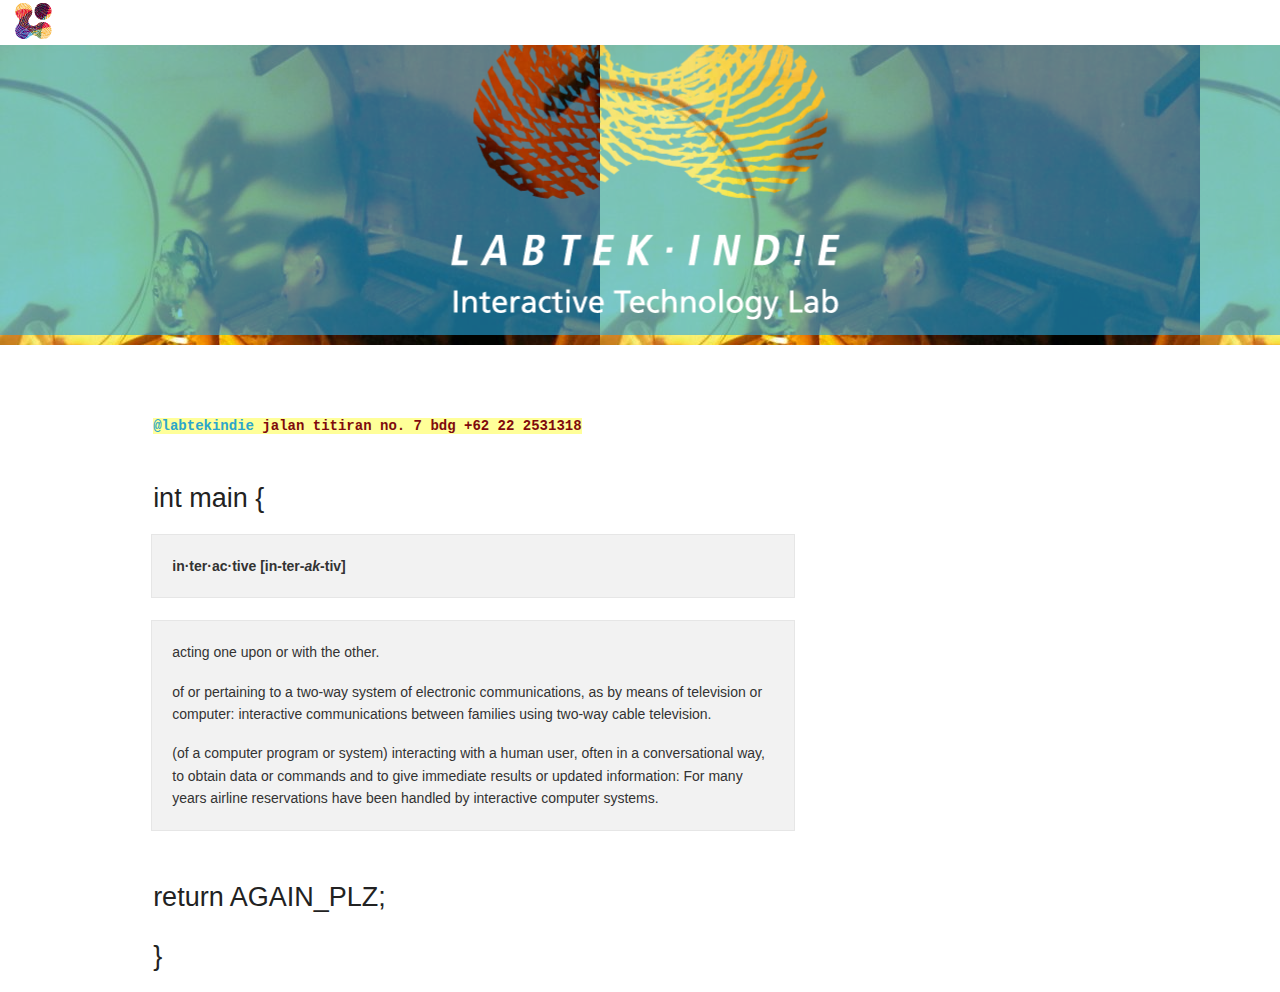
==== commit 5f38da90: "300px" ====
--- a/index.html
+++ b/index.html
@@ -22,7 +22,7 @@
 			background-position: 50% -50%, 0 10%;
 			background-repeat: no-repeat, repeat;
 			background-attachment: fixed;
-			height: 220px; 
+			height: 300px; 
 			margin: 0 auto; 
 		    width: 100%; 
 		    position: relative; 
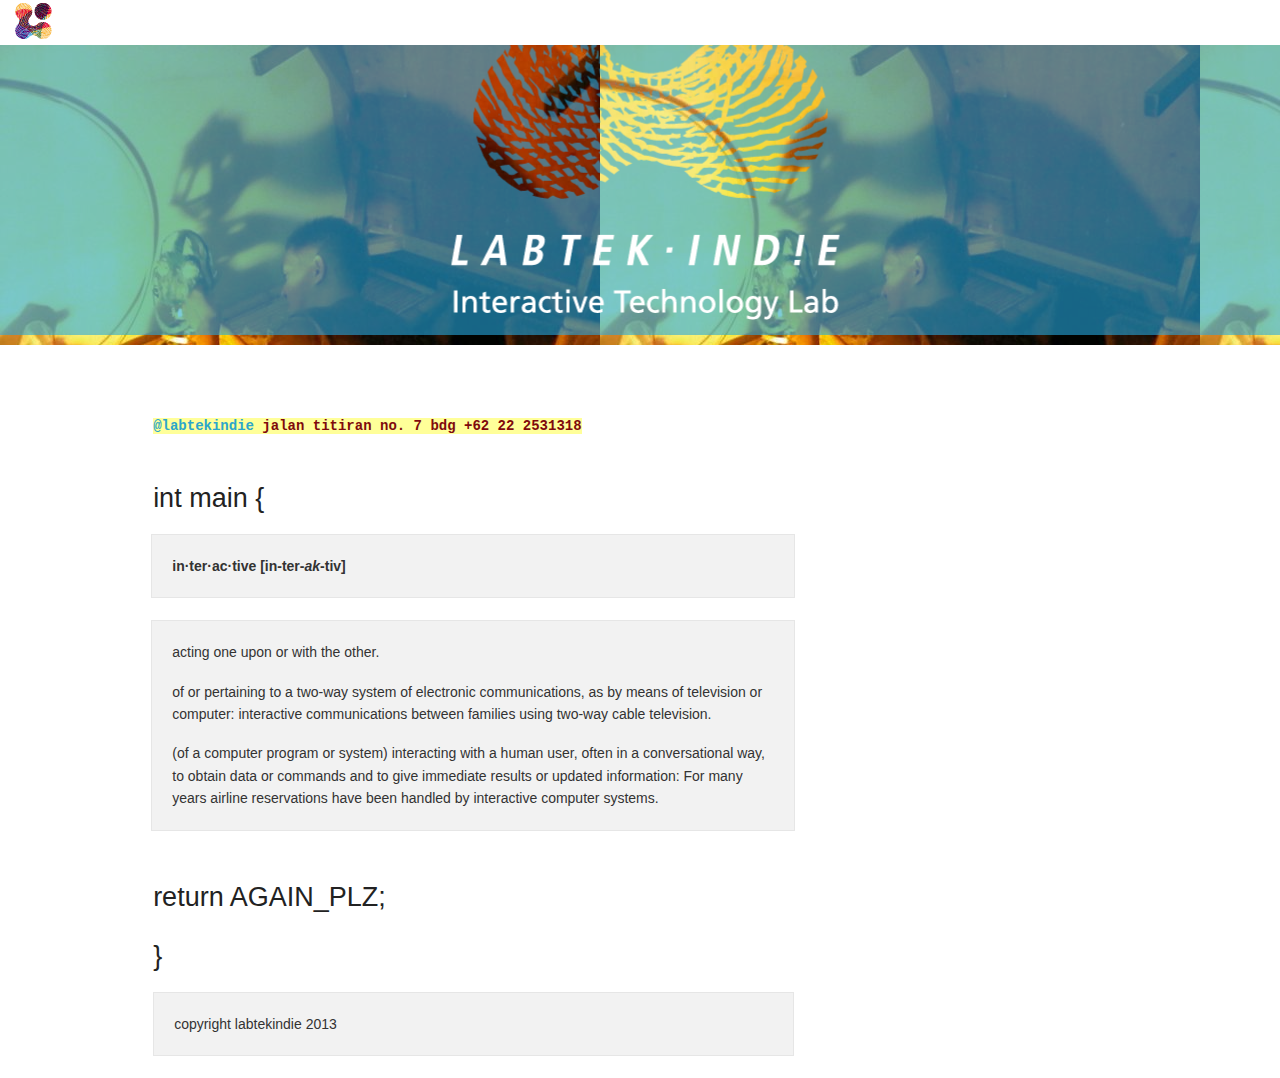
==== commit 5283180c: "add copy" ====
--- a/index.html
+++ b/index.html
@@ -86,6 +86,9 @@
 			<h3>return AGAIN_PLZ;</h3>
 			<h3>}</h3>
 
+			<div class="panel">
+				<p>copyright labtekindie 2013</p>
+			</div>
 		</div>
 		
 	</div>
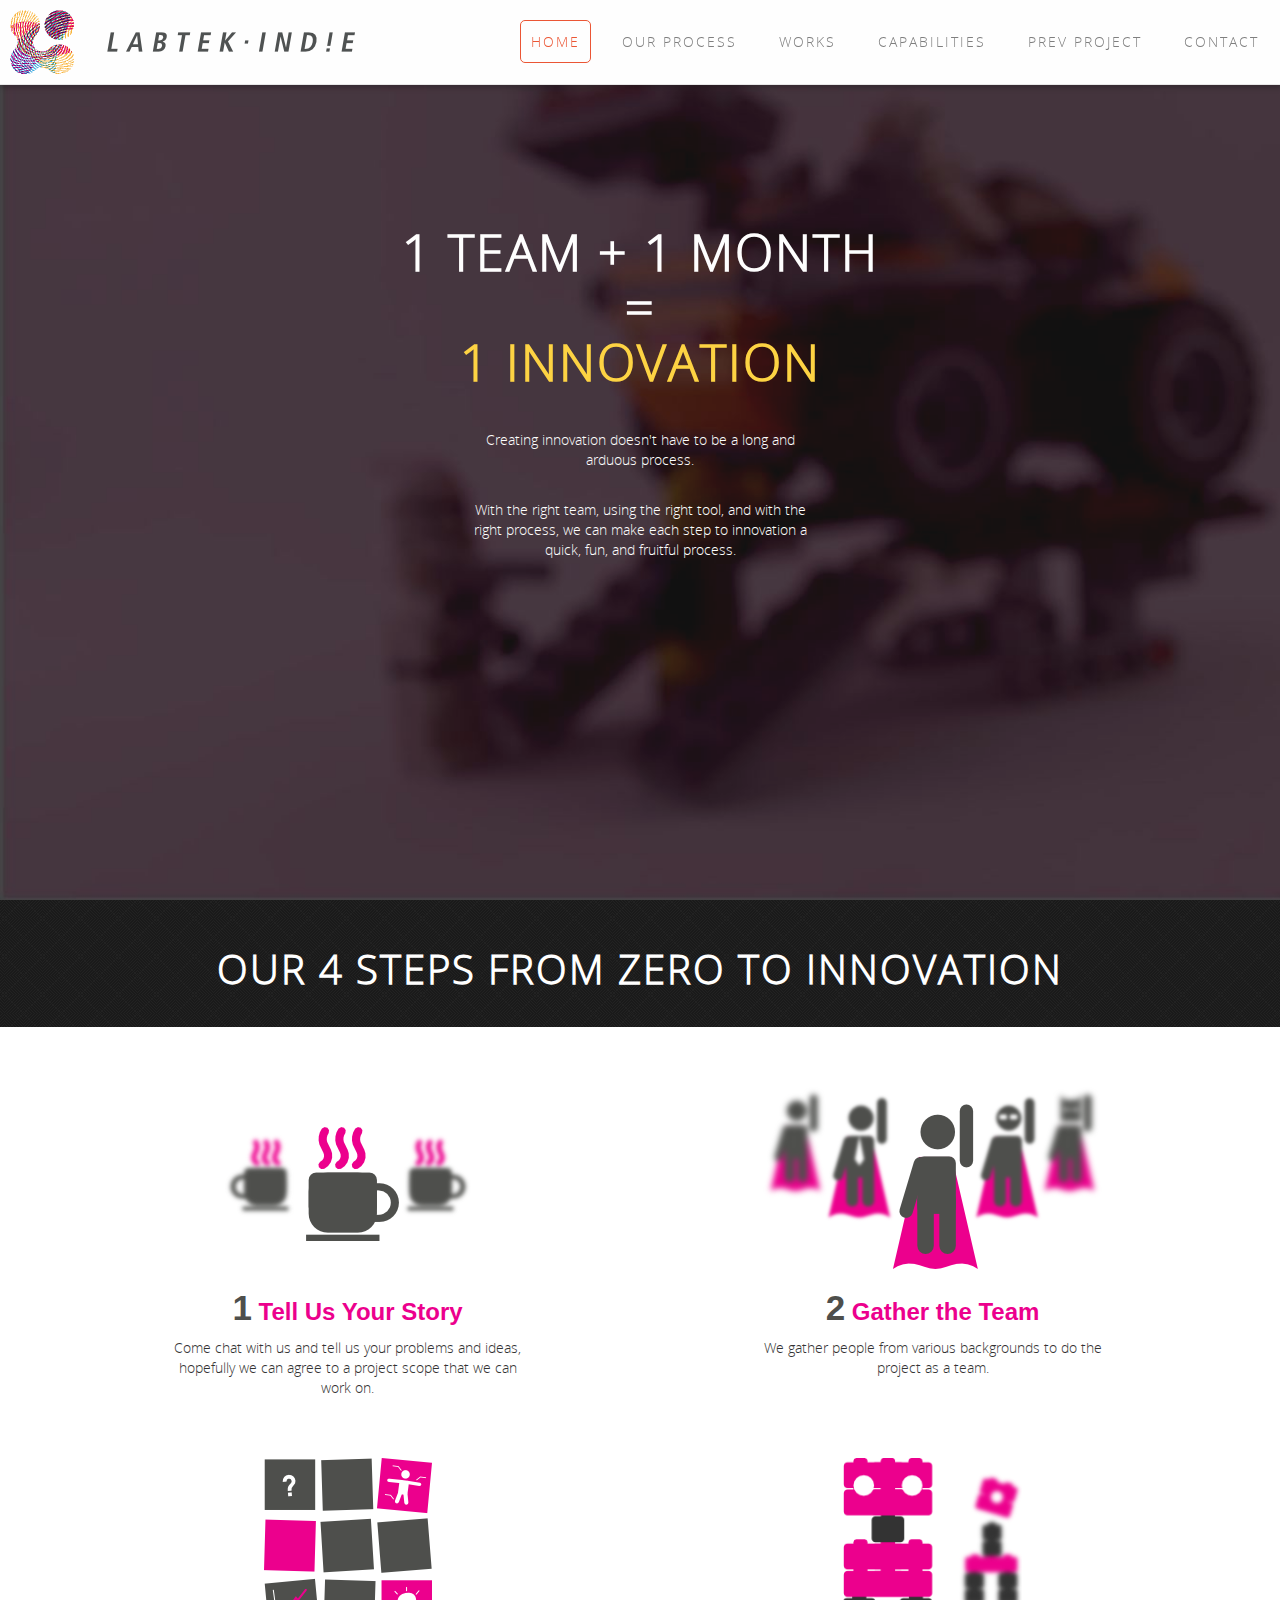
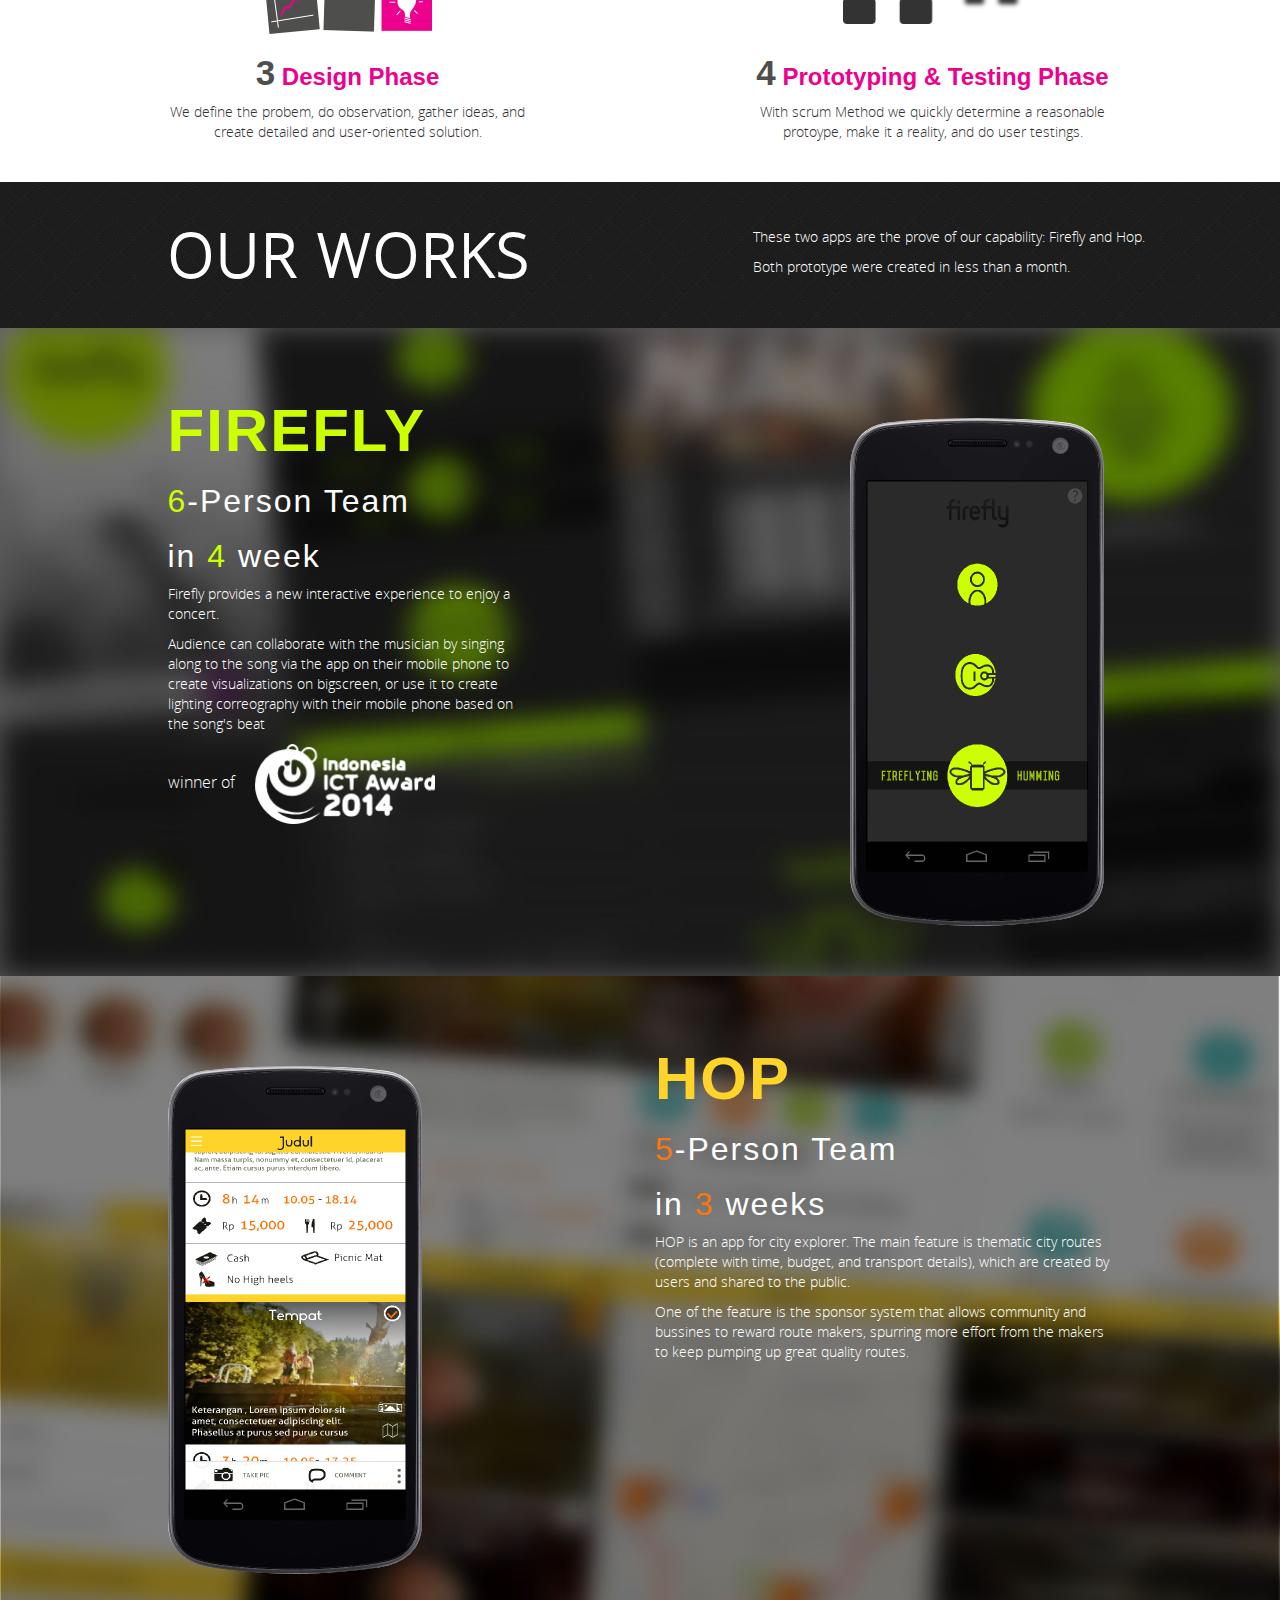
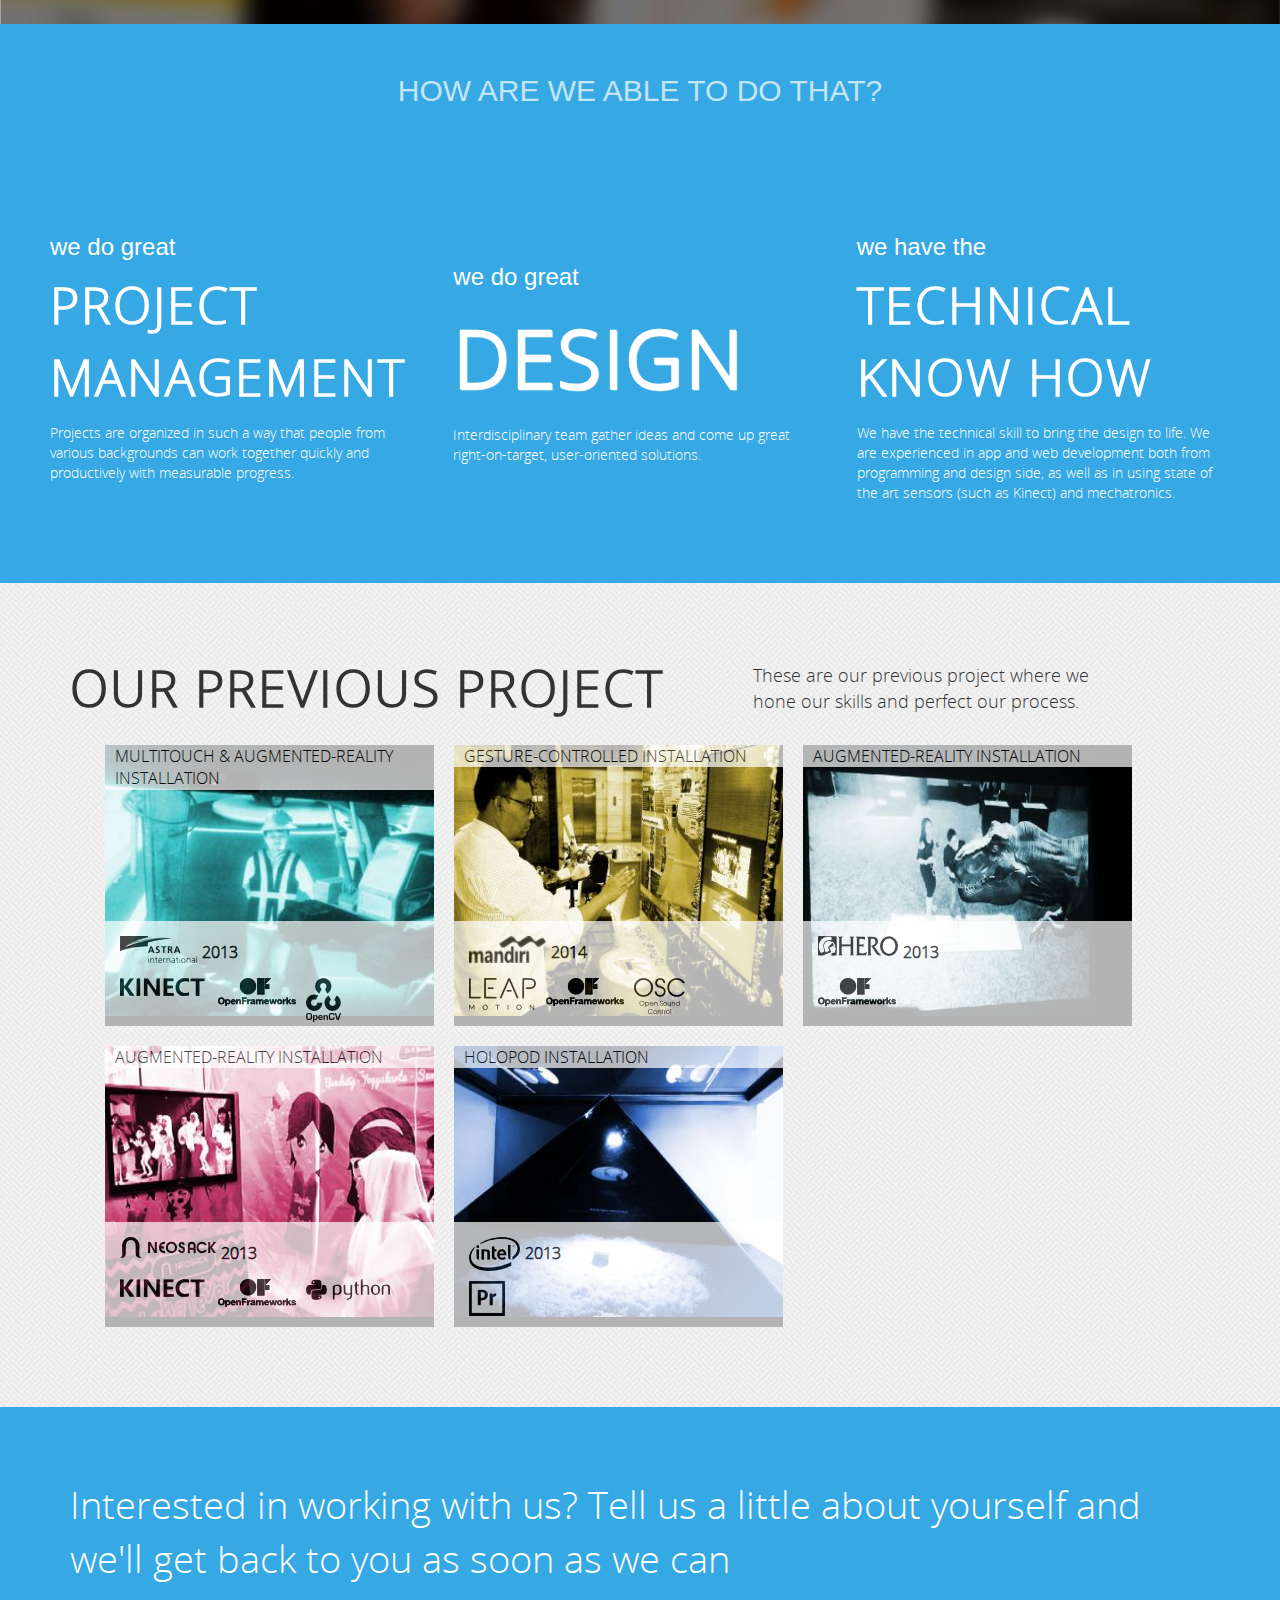
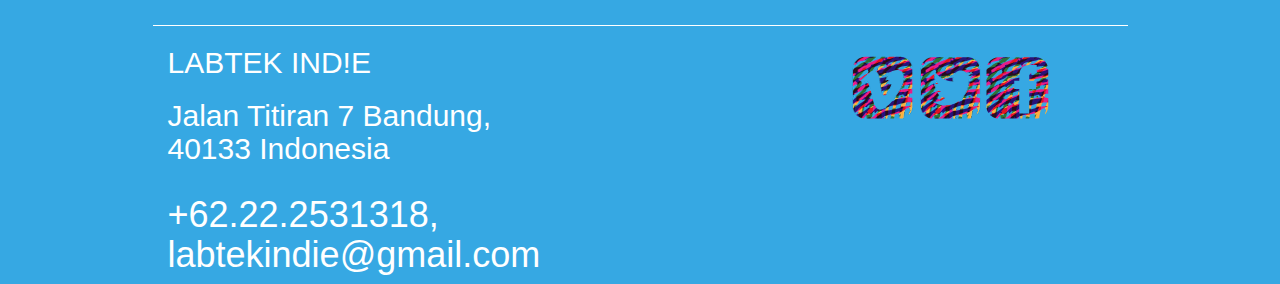
==== commit f22147ed: "push source labtekindie.com" ====
--- a/index.html
+++ b/index.html
@@ -1,142 +1,438 @@
 <!DOCTYPE html>
-<!--[if IE 8]> 				 <html class="no-js lt-ie9" lang="en" > <![endif]-->
-<!--[if gt IE 8]><!--> <html class="no-js" lang="en" > <!--<![endif]-->
-
+<html lang="en">
 <head>
-	<meta charset="utf-8" />
-	<meta name="viewport" content="width=device-width" />
-	<title>Labtek Indie</title>
-	<link rel="stylesheet" href="css/normalize.css" />
-	<link rel="stylesheet" href="css/foundation.css" />
-	<link rel="stylesheet" href="css/presentation.css" />
-	<link rel="icon" type="image/png" href="img/footer/logo.png" />
-	<style>
-		header { background-color: #2ba6cb; padding: 22px 0; }	
-		header h1 {
-			color: #fff;
-			font-weight: 500;
-		}
-
-		#main-header { 
-			background-image: url(img/header/main.png), url(img/header/alinea.jpg);
-			background-position: 50% -50%, 0 10%;
-			background-repeat: no-repeat, repeat;
-			background-attachment: fixed;
-			height: 300px; 
-			margin: 0 auto; 
-		    width: 100%; 
-		    position: relative; 
-		    
-		}
-
-		h1, h2, h3, h4, h5 {
-			font-family: "OpenSans", "Helvetica Neue", "Helvetica", Arial, Verdana, sans-serif;
-		font-weight: 300;
-		}
-		
-		.top-bar{
-			background-color: white;
-		}
-		.top-bar .name h1 a{
-			color: black;
-		}
-
-	</style>
-	<script src="js/vendor/custom.modernizr.js"></script>
+<meta charset="utf-8">
+<title>LABTEK IND!E - Interactive Technology Lab</title>
+<meta name="viewport" content="width=device-width, initial-scale=1.0">
+<meta name="description" content="LABTEK IND!E - Interactive Technology Lab">
+<meta name="author" content="Labtek Indie">
+
+<link rel="shortcut icon" href="assets/ico/favicon.png">
+<!-- Standard iPhone Touch Icon--> 
+<link rel="apple-touch-icon" sizes="57x57" href="assets/ico/apple-touch-icon-57-precomposed" />
+<!-- Retina iPhone Touch Icon--> 
+<link rel="apple-touch-icon" sizes="114x114" href="assets/ico/apple-touch-icon-114-precomposed" />
+<!-- Standard iPad Touch Icon--> 
+<link rel="apple-touch-icon" sizes="72x72" href="assets/ico/apple-touch-icon-72-precomposed" />
+<!-- Retina iPad Touch Icon--> 
+<link rel="apple-touch-icon" sizes="144x144" href="assets/ico/apple-touch-icon-144-precomposed" />
+
+<link href="assets/css/bootstrap.css" rel="stylesheet">
+<link href="assets/css/bootstrap-theme.css" rel="stylesheet">
+<link href="stylesheets/style2.css" rel="stylesheet">
+
+<!--[if lt IE 9]>
+  <script src="http://html5shim.googlecode.com/svn/trunk/html5.js"></script>
+  <link href="stylesheets/ie8.css" rel="stylesheet">
+<![endif]-->
+<style>
+</style>
+
 </head>
+
+
 <body>
-	<div class="fixed">
-	<nav class="top-bar">
-		<ul class="title-area">
-	    	<li class="name">
-	      	<a href="#"><img src="img/footer/logo.png"></a>
-	    	</li>
-    	</ul>
-	</nav>
-	</div>
-	<section id="main-header" data-type="background">
-	</section>
-
-	<div class="row">
-		<div class="large-12 columns">
-			<h2>&nbsp;</h2>
-			<p><code><a href="https://twitter.com/labtekindie" target="_blank">@labtekindie</a> jalan titiran no. 7 bdg +62 22 2531318</code></p>
-		</div>
-	</div>
-
-	<div class="row">
-		<div class="large-8 columns">
-			<h3>int main {</h3>
-
-
-			<!-- Grid Example -->
-			<div class="row">
-				<div class="large-12 columns">
-					<div class="panel">
-						<p><b>in·ter·ac·tive  [in-ter-<i>ak</i>-tiv]</b></p>
-					</div>
-					<div class="panel">
-						<p>acting one upon or with the other.</p>
-						<p>of or pertaining to a two-way system of electronic communications, as by means of television or computer: interactive communications between families using two-way cable television.</p>
-						<p>(of a computer program or system) interacting with a human user, often in a conversational way, to obtain data or commands and to give immediate results or updated information: For many years airline reservations have been handled by interactive computer systems.
-						</p>
-					</div>
-				</div>
-			</div>
-			<h3>return AGAIN_PLZ;</h3>
-			<h3>}</h3>
-
-			<div class="panel">
-				<p>copyright labtekindie 2013</p>
-			</div>
-		</div>
-		
-	</div>
-
-	
-	
-
-  <script>
-  document.write('<script src=' +
-  ('__proto__' in {} ? 'js/vendor/zepto' : 'js/vendor/jquery') +
-  '.js><\/script>')
-  </script>
+
+<!-- Preloader -->
+<div id="preloader">
+  <div id="status">&nbsp;</div>
+</div>
+
+<div class="navbar navbar-default navbar-fixed-top" role="navigation" id="standard-nav">
+  <div class="container-fluid">
+      <div class="navbar-header">
+            <button type="button" class="navbar-toggle" data-toggle="collapse" data-target=".navbar-collapse">
+              <span class="sr-only">Toggle navigation</span>
+              <span class="icon-bar"></span>
+              <span class="icon-bar"></span>
+              <span class="icon-bar"></span>
+            </button>
+          <img class="standard-logo " alt="" title="" src="images/logo.png"/>
+          <img class="standard-logo2" alt="" title="" src="images/apple-touch-icon-57-precomposed.png"/>
+      </div>
+
+      <div class="navbar-collapse collapse"><!--/.nav-collapse -->
+        <ul id="mast-nav" class="nav navbar-nav navbar-right clearfix">
+           <li><a class="active scroll-link" href="#welcome" id="welcome-linker" data-soffset="50">HOME</a></li>
+           <li><a class="scroll-link" href="#process" id="process-linker" data-soffset="70">our process</a></li>
+           <li><a class="scroll-link" href="#work" id="work-linker" data-soffset="70">Works</a></li>
+           <li><a class="scroll-link" href="#capabilities" id="capabilities-linker" data-soffset="50">Capabilities</a></li>
+           <li><a class="scroll-link" href="#project" id="project-linker" data-soffset="50">Prev Project</a></li>
+           <li><a class="scroll-link" href="#contact" id="contact-linker" data-soffset="50">Contact</a></li>
+          </ul>
+      </div><!--/.nav-collapse -->
+  </div>
+</div>
+
+<!-- HOME : STARTS -->
+<section id="welcome" data-stellar-background-ratio="1.3" class="clearfix page-section">
+  <section class="container white_text text_center">
+    
+    <div class="row">
+      <div class="col-md-12">
+        <h1>1 TEAM + 1 MONTH<br>=</br><span class="yellow_text">1 INNOVATION</span></h1>
+      </div>
+    </div>
+
+     <div class="row">
+      <div class="col-md-4 col-md-offset-4 col-xs-12 margin30">
+        <p>Creating innovation doesn't have to be a long and arduous process.</p>
+        <p class="margin30">With the right team, using the right tool, and with the right process, we can make each step to innovation a quick, fun, and fruitful process.</p>
+      </div>
+    </div>
+  </section>
+</section>
+<!-- HOME : ENDS -->
+
+ 
+
+<!-- PROCESS : STARTS -->
+<section id="process" class="page-section padding50"  data-stellar-background-ratio="2">
+ <section class="container-fluid text_center">
+  <div class="row">
+    <div class="col-md-12 howell white_text">
+      <div class="how">OUR 4 STEPS FROM ZERO TO INNOVATION</div>
+    </div>
+  </div>
+</section>
+
+  <!--konten medium start -->
+  <section class="container text_center hidden-xs hidden-sm"> 
+    <div class="row"> <!-- gambar -->
+      <div class="col-md-4 col-md-offset-1 meet2"><img src="images/Process_1.png"></div>
+      <div class="col-md-4 col-md-offset-2"><img src="images/Process_2.png"></div>
+    </div>
+    
+    <div class="row"> 
+      <div class="col-md-4 col-md-offset-1"><h3><span class="num">1</span> Tell Us Your Story</h3></div>
+      <div class="col-md-4 col-md-offset-2"><h3><span class="num">2</span> Gather the Team</h3></div>
+    </div>
+
+    <div class="row"> 
+      <div class="col-md-4 col-md-offset-1"><p>Come chat with us and tell us your problems and ideas, hopefully we can agree to a project scope that we can work on.</p></div>
+      <div class="col-md-4 col-md-offset-2"><p>We gather people from various backgrounds to do the project as a team.</p></div>
+    </div>
+
+    <div class="row margin50"> <!-- gambar -->
+      <div class="col-md-4 col-md-offset-1"><img src="images/Process_3.png"></div>
+      <div class="col-md-4 col-md-offset-2 meet"><img src="images/Process_4.png"></div>
+    </div>
+
+    <div class="row"> 
+      <div class="col-md-4 col-md-offset-1"><h3><span class="num">3</span> Design Phase</h3></div>
+      <div class="col-md-4 col-md-offset-2"><h3><span class="num">4</span> Prototyping & Testing Phase</h3></div>
+    </div>
+
+    <div class="row paddingbot30"> 
+      <div class="col-md-4 col-md-offset-1"><p>We define the probem, do observation, gather ideas, and create detailed and user-oriented solution.</p></div>
+      <div class="col-md-4 col-md-offset-2"><p>With scrum Method we quickly determine a reasonable protoype, make it a reality, and do user testings.</p></div>
+    </div>
+  </section>
+  <!--konten medium finish -->
+
+  <!--konten xsmall start -->
+  <section class="container text_center hidden-md hidden-lg"> 
+    <div class="row"> <!-- gambar -->
+      <div class="col-xs-12">
+        <img src="images/Process_1.png">
+        <h3><span class="num">1</span> Tell Us Your Story</h3>
+        <p>Come chat with us and tell us your problems and ideas, hopefully we can agree to a project scope that we can work on.</p>
+      </div>
+    </div>
+    
+    <div class="row margin30" id="onehundred"> 
+      <div class="col-xs-12">
+        <img src="images/Process_2.png">
+        <h3><span class="num">2</span> Gather the Team</h3>
+        <p>We gather people from various backgrounds to do the project as a team.</p>
+      </div>
+    </div>
+
+    <div class="row margin30"> 
+      <div class="col-xs-12">
+        <img src="images/Process_3.png">
+        <h3><span class="num">3</span> Design Phase</h3>
+        <p>We define the probem, do observation, gather ideas, and create detailed and user-oriented solution.</p>
+      </div>
+    </div>
+
+    <div class="row margin30"> <!-- gambar -->
+      <div class="col-xs-12">
+        <img src="images/Process_4.png">
+        <h3><span class="num">4</span> Prototyping & Testing Phase</h3>
+        <p>With SCRUM Method we quickly determine a reasonable protoype, make it a reality, and do user testings.</p>
+      </div>
+    </div>
+
+  </section>
+  <!--konten xsmall finish -->
+
+</section>
+<!-- Process : ENDS -->
+
+<!-- work : STARTS -->
+<section id="work" class="page-section white_text padding50"  data-stellar-background-ratio="2">
+    
+    <section class="container">
+        <div class="row">
+          <div class="col-md-5 col-md-offset-1">
+            <p class="h1custom" id="head_work">OUR WORKS</p>
+          </div>
+          <div class="col-md-5 col-md-offset-1 padding10" id="work_head"><p>These two apps are the prove of our capability: Firefly and Hop.</p><p> Both prototype were created in less than a month. </p>
+          </div>
+        </div>
+    </section>
+
+    <section class="container-fluid firefly padding50">
+      <section class="container">
+          <div class="row">
+            <div class="col-md-4 col-md-offset-1 col-sm-6">
+              <h1><a href="http://labtekindie.net/firefly/"> FIREFLY</a></h1>
+              <h2><span class="text_lemon">6</span>-Person Team</h2>
+              <h2>in <span class="text_lemon">4</span> week</h2>
+              <p>Firefly provides a new interactive experience to enjoy a concert.</p><p> Audience can collaborate with the musician by singing along to the song via the app on their mobile phone to create visualizations on bigscreen, or use it to create lighting correography with their mobile phone based on the song's beat</p>
+              <div class="winner">winner of<img src="images/inaicta.png"></div>
+            </div>
+            <div class="col-md-4 col-md-offset-3 margin40 col-sm-6"><img src="images/Firefly.png"></div>
+          </div>
+      </section>
+    </section>
+
+    <section class="container-fluid hop hidden-xs padding50">
+    <section class="container">
+      <div class="row">
+      <div class="col-md-4 col-md-offset-1 margin40 col-sm-6"><img src="images/Hop.png"></div>
+      <div class="col-md-5 col-md-offset-1 col-sm-6">
+        <h1><a href="http://labtekindie.net/hop">HOP</a></h1>
+        <h2><span class="text_hop2">5</span>-Person Team</h2>
+        <h2>in <span class="text_hop2"> 3</span> weeks</h2>
+        <p>HOP is an app for city explorer. The main feature is thematic city routes (complete with time, budget, and transport details), which are created by users and shared to the public.</p>
+        <p>One of the feature is  the sponsor system that allows community and bussines to reward route makers, spurring more effort from the makers to keep pumping up great quality routes.</p>
+      </div>
+    </div>
+    </section>
+  </section>
+
+  <section class="container-fluid hop visible-xs">
+    <section class="container">
+      <div class="row">
+      <div class="col-md-5 col-md-offset-1">
+        <h1><a href="http://labtekindie.net/hop">HOP</a></h1>
+        <h2><span class="text_hop2">5</span>-Person Team</h2>
+        <h2>in <span class="text_hop2"> 3</span> weeks</h2>
+        <p>HOP is an app for city explorer. The main feature is thematic city routes (complete with time, budget, and transport details), which are created by users and shared to the public.</p>
+        <p>One of the feature is  the sponsor system that allows community and bussines to reward route makers, spurring more effort from the makers to keep pumping up great quality routes.</p>
+      </div>
+      <div class="col-md-4 col-md-offset-1 margin40"><img src="images/Hop.png"></div>
+    </div>
+    </section>
+  </section>
+
+</section>
+<!-- work   : ENDS -->
+
+
+<!-- Capabilities : STARTS -->
+<section id="capabilities" class="page-section padding50 white_text text_center">
   
-  <script src="js/foundation.min.js"></script>
-  <!--
-  
-  <script src="js/foundation/foundation.js"></script>
-  
-  <script src="js/foundation/foundation.alerts.js"></script>
-  
-  <script src="js/foundation/foundation.clearing.js"></script>
-  
-  <script src="js/foundation/foundation.cookie.js"></script>
-  
-  <script src="js/foundation/foundation.dropdown.js"></script>
-  
-  <script src="js/foundation/foundation.forms.js"></script>
-  
-  <script src="js/foundation/foundation.joyride.js"></script>
-  
-  <script src="js/foundation/foundation.magellan.js"></script>
-  
-  <script src="js/foundation/foundation.orbit.js"></script>
-  
-  <script src="js/foundation/foundation.placeholder.js"></script>
-  
-  <script src="js/foundation/foundation.reveal.js"></script>
-  
-  <script src="js/foundation/foundation.section.js"></script>
-  
-  <script src="js/foundation/foundation.tooltips.js"></script>
-  
-  <script src="js/foundation/foundation.topbar.js"></script>
-  
-  -->
-  
-  <script>
-    $(document).foundation();
+  <section class="container-fluid ">
+    <div class="row">
+      <div class="col-md-12 howell2">
+      <h2>HOW ARE WE ABLE TO DO THAT?</h2>
+      </div>
+    </div>
+  </section>
+
+  <section class="container-fluid text_left padding70 padding25">
+    <div class="row">
+      <div class="col-md-4 col-xs-12">
+        <h3>we do great</h3>
+        <p class="h1custom">PROJECT MANAGEMENT</p>
+        <p class="ket_cap">Projects are organized in such a way that people from various backgrounds can work together quickly and productively with measurable progress.</p>
+      </div>
+      <div class="col-md-4 col-xs-12 design">
+        <h3>we do great</h3>
+        <p class="design_word">DESIGN</p>
+        <p class="ket_cap">Interdisciplinary team gather ideas and come up great right-on-target, user-oriented solutions.</p>
+      </div>
+      <div class="col-md-4 col-xs-12 tech">
+        <h3>we have the</h3>
+        <p class="h1custom">TECHNICAL KNOW HOW</p>
+        <p class="ket_cap">We have the technical skill to bring the design to life. We are experienced in app and web development both from  programming and design side, as well as in using state of the art sensors (such as Kinect) and mechatronics.</p>
+      </div>
+    </div>
+   </section>
+ 
+</section>
+<!-- Capabilities : ENDS -->
+
+
+
+<!-- Previus project : STARTS -->
+<section id="project" class="page-section padding70"  data-stellar-background-ratio="2">
+<section class="container">
+    <div class="row">
+      <div class="col-md-7">
+        <p class="h1custom">OUR PREVIOUS PROJECT</p>
+      </div>
+      <div class="col-md-4"><p class="ketpro">These are our previous project where we hone our skills and perfect our process.</p></div>
+    </div>
+
+    <div class="row">
+        <ul class="ff-items">
+          <li>
+            <a href="#1">
+              <span>
+                <p class="epic">EPIC</p>
+                <p>How might we give an engaging approach and informative display about the company’s leaders and company’s subdivisions to a wide range of audience?</p>
+                <p class="ideate">IDEATE</p>
+                <p>Multi-touch installation displaying a large range of leadership eras from time to time, consisting of personal photos and short biographies.</p>
+                <p>Augmented-reality installation displaying the company’s 6 subdivisions in mini game format.</p>
+              </span>
+              <img src="images/porto_astra.jpg" alt="" />
+              <div class="img_project">
+                <p><div><img id="astra" src="images/logo_astra.png"></div><div class="padding10">2013</div></p>
+                <div style="clear:both"></div>
+                <p><img id="kinect" src="images/logo_kinect.png"><img id="open" src="images/logo_openframeworks.png"><img id="opencv" src="images/logo_opencv.png"></p>
+              </div>
+              <div class="over_top">MULTITOUCH & AUGMENTED-REALITY INSTALLATION</div>
+            </a>
+          </li>
+
+          <li>
+            <a href="#2">
+              <span>
+                <p class="epic">EPIC</p>
+                <p>How might we give an engaging approach and informative display about the company’s yearly report to its own internal audience?</p>
+                <p class="ideate">IDEATE</p>
+                <p>Gesture-controlled installation showcasing the company’s yearly report that can be controlled by the audience.</p>
+              </span>
+              <img src="images/Porto_Mandiri.jpg" alt="" />
+              <div class="img_project">
+                <p><div><img id="astra" src="images/logo_mandiri.png"></div><div class="padding10">2014</div></p>
+                <div style="clear:both"></div>
+                <p><img id="leap" src="images/logo_leap_motion.png"><img id="open" src="images/logo_openframeworks.png"><img id="osc" src="images/logo_osc.png"></p>
+              </div>
+              <div class="over_top">GESTURE-CONTROLLED INSTALLATION</div>
+            </a>
+          </li>
+
+           <li>
+            <a href="#3">
+              <span>
+                <p class="epic">EPIC</p>
+                <p>How might we make a fun and shareable installation that can add a different experience in an annual corporate gathering?</p>
+                <p class="ideate">IDEATE</p>
+                <p>Augmented-reality installation using face recognition to attach Marvel heroes on the users' face.</p>
+                <p>ugmented reality installation to create the experience of standing in the same room with dinosaurs and other animated 3d objects.</p>
+              </span>
+              <img src="images/Porto_Hero.jpg" alt=""/>
+              <div class="img_project">
+                <p><div><img id="hero" src="images/logo_hero.png"></div><div class="padding10"> 2013</div></p>
+                <div style="clear:both"></div>
+                <p><img id="open" src="images/logo_openframeworks.png"></p>
+              </div>
+              <div class="over_top">AUGMENTED-REALITY INSTALLATION</div>
+            </a>
+          </li>
+
+          <li>
+            <a href="#4">
+              <span>
+                <p class="epic">EPIC</p>
+                <p>How might we give an engaging approach and informative display about the company’s leaders and company’s subdivisions to a wide range of audience?</p>
+                <p class="ideate">IDEATE</p>
+                <p>Use augmented-reality to represent the brand by visualizing brand’s icon characters’ appearances and provide a platform to capture the moment and automatically tweet it.</p>
+              </span>
+              <img src="images/Porto_Neosack.jpg" alt="" />
+              <div class="img_project">
+                <p><div><img id="neo" src="images/logo_neosack.png"></div><div class="padding10">2013</div></p>
+                <div style="clear:both"></div>
+                <p><img id="kinect" src="images/logo_kinect.png"><img id="open" src="images/logo_openframeworks.png"><img class="hidden-xs" id="phyton" src="images/logo_python.png"></p>
+              </div>
+              <div class="over_top">AUGMENTED-REALITY INSTALLATION</div>
+            </a>
+          </li>
+
+          <li>
+            <a href="#5">
+              <span>
+                <p class="epic">EPIC</p>
+                <p>How might we display an animation explaining the production of the company’s product with an unconventional and interesting way?</p>
+                <p class="ideate">IDEATE</p>
+                <p>Hologram installation using holopod (triangular3D glass display)</p>
+              </span>
+              <img src="images/Porto_Intel.jpg" alt="" />
+              <div class="img_project">
+                <p><div><img id="intel" src="images/logo_intel.png"></div><div class="padding10">2013</div></p>
+                <div style="clear:both"></div>
+                <p><img id="premiere" src="images/logo_premiere.png"></p>
+              </div>
+              <div class="over_top">HOLOPOD INSTALLATION</div>
+            </a>
+          </li>
+        </ul>
+    </div> 
+  </section>
+</section>
+<!-- Previus Project   : ENDS -->
+
+<section id="contact" data-stellar-background-ratio="1.8">
+        <div class="container padding70">
+            <div class="row">
+              <div class="col-lg-12">
+                <p class="h3custom white_text">Interested in working with us? Tell us a little about yourself and we'll get back to you as soon as we can</p>
+               </div>
+            </div>
+        </div>
+
+  <section class="container white_text" id="mastfoot">
+    <div class="row">
+      <div class="col-md-10 col-md-offset-1 line-separator margin30"></div>
+    </div>  
+    <div class="row">
+      <div class="col-md-4 col-md-offset-1"><h2>LABTEK IND!E</h2><h2> Jalan Titiran 7 Bandung, 40133 Indonesia</h2></div>
+          <article class="col-md-4 col-md-offset-3 text_left margin30">
+            <a href="http://vimeo.com/labtekindie" target="_blank"><img alt="Vimeo" title="Vimeo" src="images/vimeo.png"/></a>                  
+            <a href="https://twitter.com/labtekindie" target="_blank"><img alt="Twitter" title="Twitter" src="images/twitter.png"/></a>
+            <a href="https://www.facebook.com/pages/LABTEK-INDIE/454728451243463" target="_blank"><img alt="Facebook" title="Facebook" src="images/fb.png"/></a>
+          </article>
+    </div>
+
+    <div class="row">
+      <div class="col-md-4 col-md-offset-1" ><h1>+62.22.2531318, labtekindie@gmail.com</h1></div>
+    </div>
+  </section>
+
+</section>
+
+<script src="javascripts/jquery-1.9.1.min.js" type="text/javascript"></script>
+<script src="javascripts/jquery.easing.1.3.js" type="text/javascript"></script>
+<script src="assets/js/bootstrap.min.js" ></script>
+<script src="javascripts/modernizr.custom.services.js"></script>
+<script src="javascripts/preloader.js"></script>
+<script src="javascripts/scroll.js"></script>
+<script src="javascripts/script.js"></script>
+<script src="javascripts/classie.js"></script>
+<script src="javascripts/jquery.fittext.js"></script>
+<script src="javascripts/boxgrid.js"></script>
+<script src="javascripts/effects.js"></script>
+<script src="javascripts/jquery.stellar.js"></script>
+<script src="javascripts/waypoints.min.js"></script>
+
+<script>
+      $(function() {
+
+        Boxgrid.init();
+        
+
+      });
+
+      function adjustHeight(el){
+  			el.style.height = (el.scrollHeight > el.clientHeight) ? (el.scrollHeight)+"px" : "60px";
+  		}
   </script>
 </body>
 </html>
+
+
--- a/stylesheets/style2.css
+++ b/stylesheets/style2.css
@@ -0,0 +1 @@
+@charset utf-8;@font-face{font-family:Open_Sans_B;src:url(fonts/open_sans/OpenSans-Bold-webfont.eot);src:url(fonts/open_sans/OpenSans-Bold-webfont.eot?#iefix) format('embedded-opentype'),url(fonts/open_sans/OpenSans-Bold-webfont.woff) format('woff'),url(fonts/open_sans/OpenSans-Bold-webfont.ttf) format('truetype'),url(fonts/open_sans/OpenSans-Bold-webfont.svg#webfont) format('svg')}@font-face{font-family:Open_Sans_R;src:url(fonts/open_sans/OpenSans-Regular-webfont.eot);src:url(fonts/open_sans/OpenSans-Regular-webfont.eot?#iefix) format('embedded-opentype'),url(fonts/open_sans/OpenSans-Regular-webfont.woff) format('woff'),url(fonts/open_sans/OpenSans-Regular-webfont.ttf) format('truetype'),url(fonts/open_sans/OpenSans-Regular-webfont.svg#webfont) format('svg')}@font-face{font-family:Open_Sans_L;src:url(fonts/open_sans/OpenSans-Light-webfont.eot);src:url(fonts/open_sans/OpenSans-Light-webfont.eot?#iefix) format('embedded-opentype'),url(fonts/open_sans/OpenSans-Light-webfont.woff) format('woff'),url(fonts/open_sans/OpenSans-Light-webfont.ttf) format('truetype'),url(fonts/open_sans/OpenSans-Light-webfont.svg#webfont) format('svg')}body{overflow-x:hidden!important;background:#fff;font-family:Open_Sans_L}body,html{font-size:100%;padding:0;margin:0}a,a:hover{text-decoration:none!important}::-moz-selection{background:#A93536;color:#fff;text-shadow:none}::selection{background:#A93536;color:#fff;text-shadow:none}.table tbody>tr>td{padding:0!important}p{font-size:14px;font-weight:200}#ket_project p{padding-left:20px;padding-right:20px}.clearfix{zoom:1}a img{border:none!important}#preloader{position:fixed;top:0;left:0;right:0;bottom:0;background-color:#eee;z-index:9999;height:100%;width:100%}#status{width:100px;height:100px;border-radius:100px;position:absolute;left:50%;top:50%;background-color:#fafafa;background-image:url(../images/loader.gif);background-repeat:no-repeat;background-position:center;margin:-50px 0 0 -50px}#mast-nav{padding:0;list-style:none;margin-top:20px;margin-bottom:10px}#mast-nav li{display:inline-block}#mast-nav li>a{margin-left:10px;margin-right:10px;border:1px solid #fff;border-radius:5px;padding:10px}#mast-nav li>a.active{border:1px solid #EB4B27;border-radius:5px;color:#EB4B27;padding:10px}#mast-nav li>a{font-size:14px;line-height:21px;font-weight:200;color:#777;text-transform:uppercase;letter-spacing:2px}#standard-nav{width:100%;background:#fff;z-index:100;-moz-box-shadow:1px 3px 5px rgba(0,0,0,.3);-webkit-box-shadow:1px 3px 5px rgba(0,0,0,.3);box-shadow:1px 3px 5px rgba(0,0,0,.3)}.standard-logo{padding:10px}.standard-logo2{display:none}.img_resp{display:block;height:auto;max-width:70%}.page-section{min-height:500px}.white_text{color:#fff}.text_center{text-align:center}.text_left{text-align:left}.padding70{padding-top:70px!important;padding-bottom:70px!important}.paddingbot30{padding-bottom:30px}.padding50{padding-top:50px!important}.margin100{margin-top:100px!important}.margin40{margin-top:40px}.margin150{margin-top:150px}.margin30{margin-top:30px}.margin50{margin-top:50px}.margin15{margin-top:15px}.padding25{padding-left:50px;padding-right:50px}#standard-nav .col-md-8{padding-right:5px!important;padding-left:70px!important}#mastfoot img:hover{opacity:.3}.h1custom{font-size:60px;letter-spacing:2px;font-weight:700}.h3custom{font-size:38px!important}#welcome{background-image:url(../images/bg_1.jpg);background-size:cover}.yellow_text{color:#fed136}#welcome h1{font-size:50px;font-family:Open_Sans_L;letter-spacing:2px;font-weight:700}#process{background-color:#fff;background-repeat:no-repeat;background-size:cover}#process h3{color:#ec008d;font-weight:700}#process .howell{background-image:url(../images/black_lozenge.png);background-repeat:repeat}.how{margin-top:10px;letter-spacing:2px;padding-top:40px;padding-bottom:30px;font-weight:700}.howell{font-size:40px;position:relative;top:-60px;width:100%}.meet img{width:50%;height:50%}.meet2 img{position:relative;top:40px}.num{font-size:35px;color:#4e4f4c;-moz-transform:rotate(15deg);-ms-transform:rotate(15deg);-webkit-transform:rotate(15deg);transform:rotate(15deg)}#onehundred img{max-width:100%}section#capabilities{background-color:#36a8e3;background-repeat:repeat}#capabilities .h1custom{font-size:50px}.design{padding-top:30px}.design_word{font-size:80px;letter-spacing:2px;font-weight:700;text-shadow:1px 1px 1px}#work{background-image:url(../images/black_lozenge.png);background-repeat:repeat}#head_work{position:relative;bottom:20px}#work_head{position:relative;bottom:15px}#work img{height:508px;width:auto}.winner img{height:80px!important;width:180px!important;margin-left:20px}.firefly{background-image:url(../images/bg_firefly.jpg);background-size:100% 100%;padding-bottom:50px;background-repeat:no-repeat}.hop{background-image:url(../images/bg_hop.jpg);background-size:100% 100%;padding-bottom:50px;background-repeat:no-repeat}.firefly h1,.hop h1{font-size:60px!important;letter-spacing:2px;font-weight:700}.text_lemon{color:#cf0}.firefly a{color:#cf0!important}.hop a{color:#ffd42a!important}.text_hop2{color:#fc7609!important}.firefly h2,.hop h2{font-size:32px!important;letter-spacing:2px}section#project{background-image:url(../images/pw_maze_white.png);background-repeat:repeat}.howell2{height:50px;font-size:30px;position:relative;top:-20px;opacity:.7;width:100%}#project .h1custom{font-size:50px!important}.ketpro{font-size:18px;position:relative;top:10px}.over{position:absolute;bottom:0}.img_project{position:absolute;bottom:0;background-color:#fff;opacity:.7;width:100%;padding-left:10px;height:105px}.over_top{position:absolute;top:0;background-color:#fff;opacity:.7;width:100%;padding-left:10px}.epic{color:#36a8e3;font-weight:700}.ideate{color:#e5007d;font-weight:700}#astra{height:27px;width:77px;float:left;margin:5px}#kinect{height:18px;width:88px;float:left;margin:5px}#open{height:28px;width:78px;float:left;margin:5px}#hero{height:20px;width:80px;float:left;margin:5px}#intel{height:34px;width:51px;float:left;margin:5px}#leap{height:32px;width:67px;float:left;margin:5px}#mandiri{height:21px;width:73px;float:left;margin:5px}#neo{height:21px;width:96px;float:left;margin:5px}#opencv{height:44px;width:35px;float:left;margin:5px}#osc{height:36px;width:51px;float:left;margin:5px}#premiere{height:35px;width:36px;float:left;margin:5px}#phyton{height:21px;width:84px;float:left;margin:5px}.padding10{padding-top:10px!important;font-weight:700}#contact .text_center{padding-left:0}section#contact{background-color:#36a8e3}section#contact .section-heading{color:#fff}section#contact .form-group{margin-bottom:25px}.form-control{height:41px}section#contact .form-group textarea.form-control{height:175px}section#contact .form-control:focus{border-color:#fed136;box-shadow:none}section#contact::-webkit-input-placeholder{text-transform:uppercase;font-weight:700;color:#bbb}section#contact:-moz-placeholder{text-transform:uppercase;font-weight:700;color:#bbb}section#contact::-moz-placeholder{text-transform:uppercase;font-weight:700;color:#bbb}section#contact:-ms-input-placeholder{text-transform:uppercase;font-weight:700;color:#bbb}section#contact .text-danger{color:#e74c3c}label{display:block}#contact .padding70{padding-bottom:0!important}.clr{width:100%;margin:5px 0;float:left}.ff-items{position:relative;margin:0 auto;color:#fff}.ff-items a{display:block;position:relative;color:#000}.ff-items a span{display:block;background:#000;color:#fff;position:absolute;bottom:0;width:100%;height:0;overflow:hidden;padding-left:10px;padding-top:10px;-webkit-transition:all .3s ease-out;-moz-transition:all .3s ease-out;-o-transition:all .3s ease-out;-ms-transition:all .3s ease-out;transition:all .3s ease-out}.ff-items a:hover span{height:100%!important;opacity:1!important;z-index:10;overflow:auto}.ff-items li img{display:block;height:281px;width:329px}.ff-items li{float:left;margin:10px;-webkit-transition:all .6s ease-in-out;-moz-transition:all .6s ease-in-out;-o-transition:all .6s ease-in-out;-ms-transition:all .6s ease-in-out;transition:all .6s ease-in-out}a{text-decoration:none}ol,ul{list-style:none}.line-separator{height:1px;background:#fff;padding:auto}@media only screen and (min-width :200px) and (max-device-width :425px){.standard-logo{max-width:70%}#welcome h1{font-size:30px}.howell{font-size:20px}#capabilities .h1custom{font-size:40px}.ff-items li img{display:block;height:200px;width:250px}.ff-items li{margin:10px 0}#mastfoot h1{font-size:30px}.ket_cap{text-align:center}.padding25{padding-left:10px;padding-right:10px}#capabilities .h1custom,#capabilities h3,.design_word{text-align:center}.tech{margin-top:50px}}@media (min-width :768px) and (max-device-width :1132px){.standard-logo{display:none!important}#mast-nav{padding:0;list-style:none;margin-top:10px;margin-bottom:10px}#mast-nav li{display:inline-block}#mast-nav li>a{margin-left:5px;margin-right:5px;border:1px solid #fff;border-radius:5px;padding:5px}#mast-nav li>a.active{border:1px solid #EB4B27;border-radius:5px;color:#EB4B27;padding:5px}#mast-nav li>a{font-size:10px;line-height:21px;font-weight:200;color:#777;text-transform:uppercase;letter-spacing:2px}.standard-logo2{display:block;max-width:80%;padding:5px}#capabilities .h1custom,#capabilities h3,.ket_cap{text-align:center}.padding25{padding-left:10px;padding-right:10px}.design_word{text-align:center}.tech{margin-top:50px}}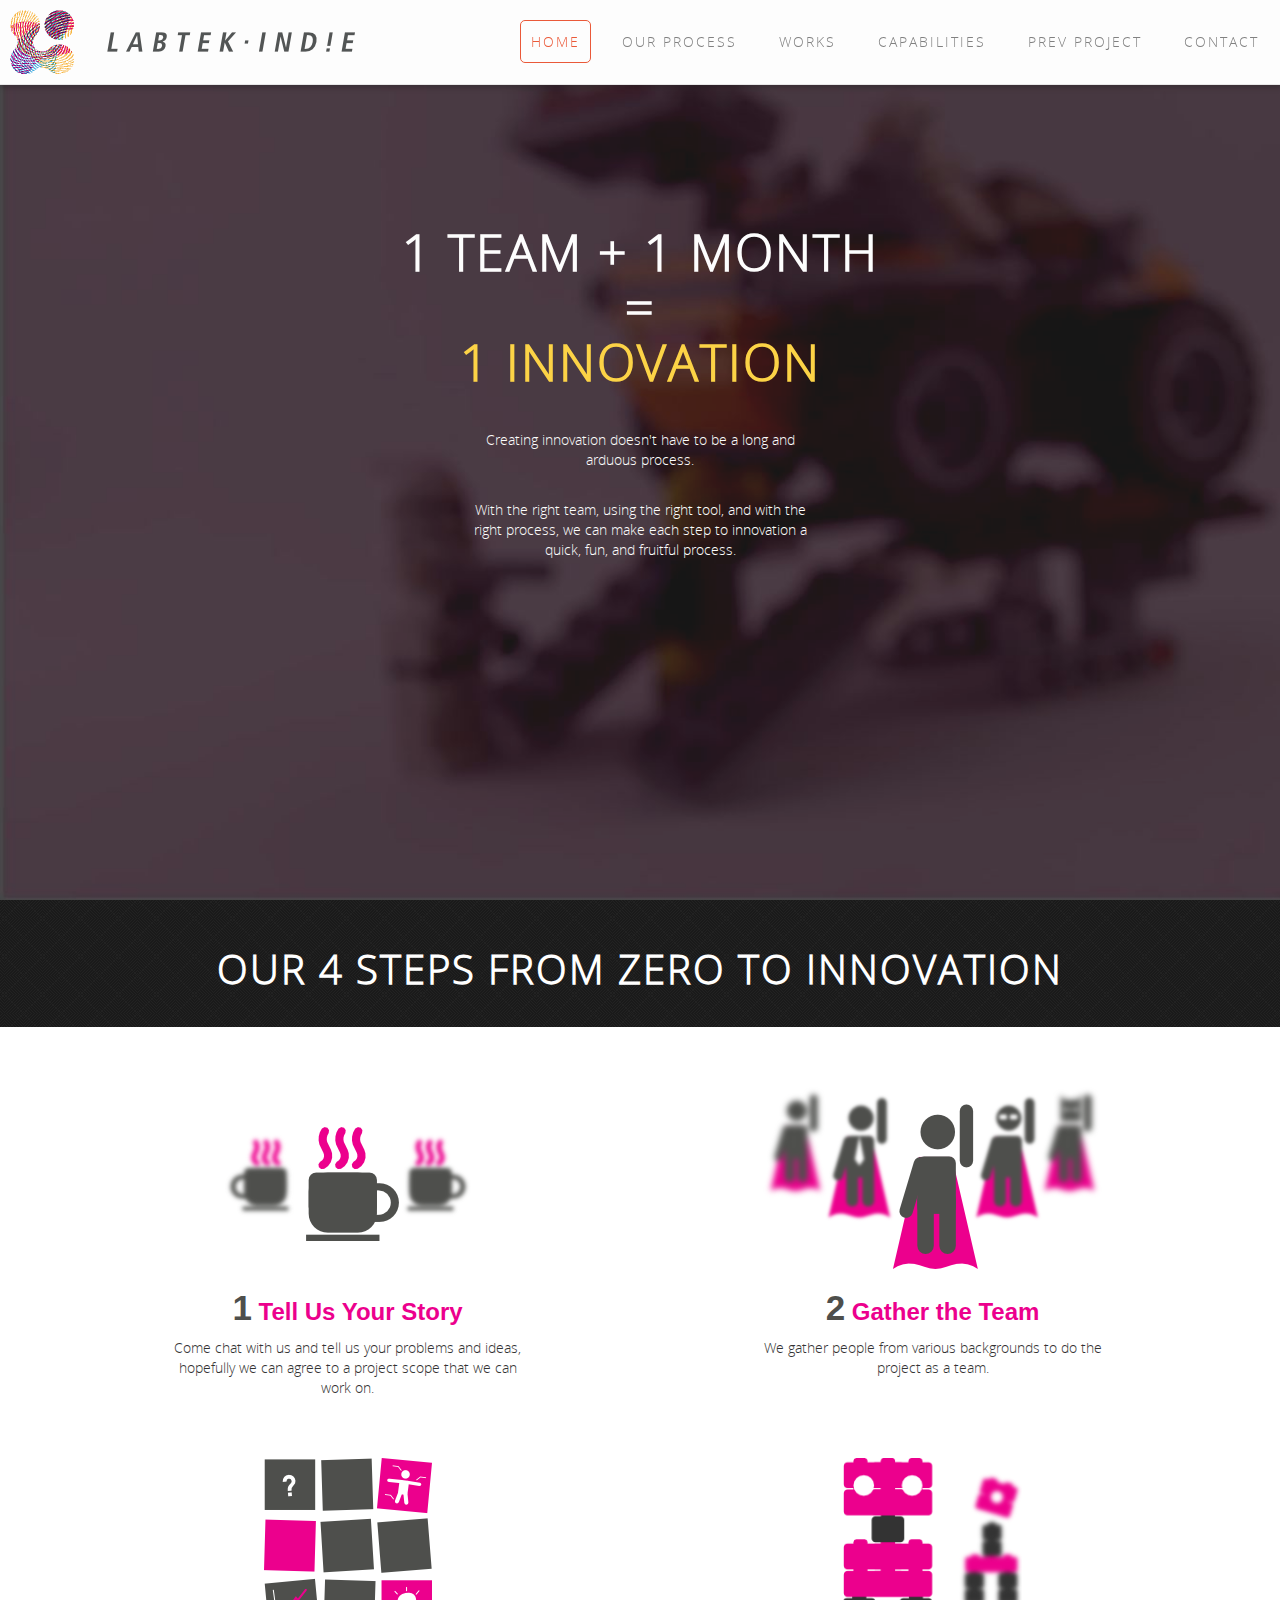
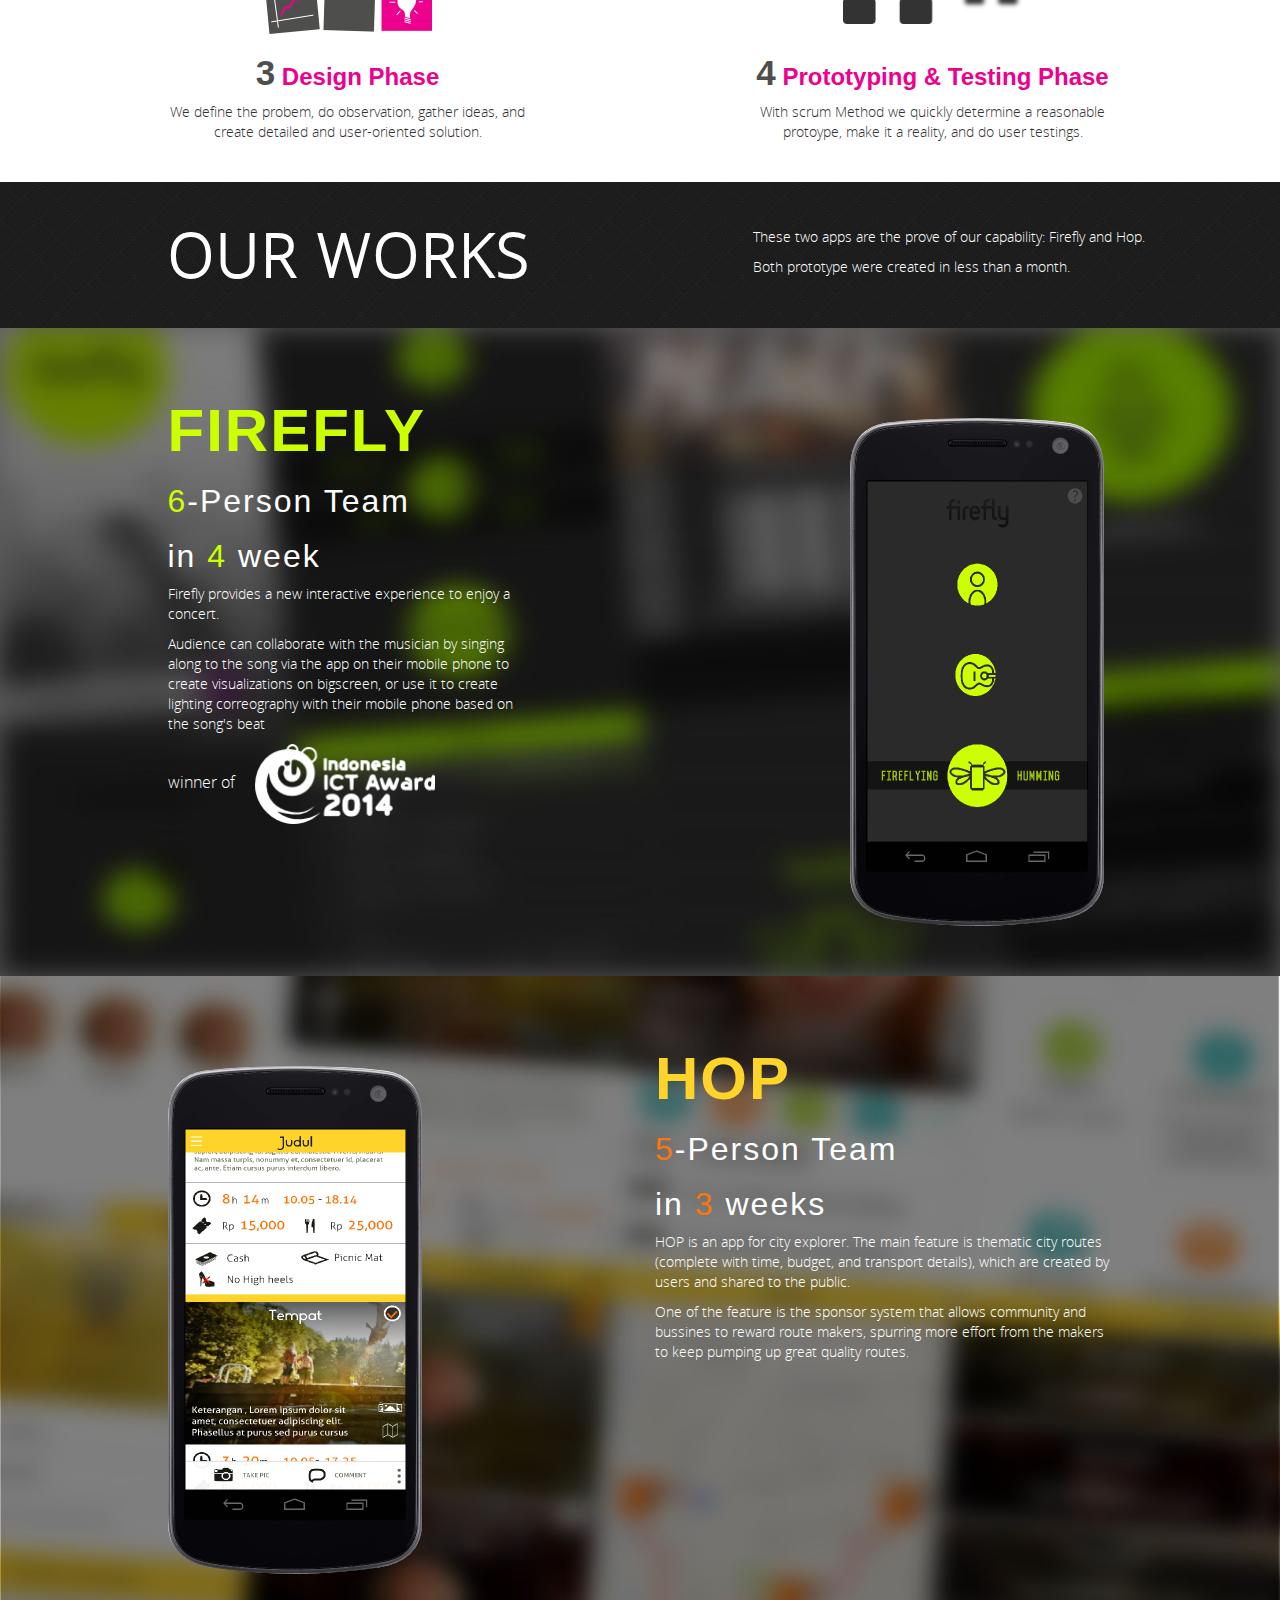
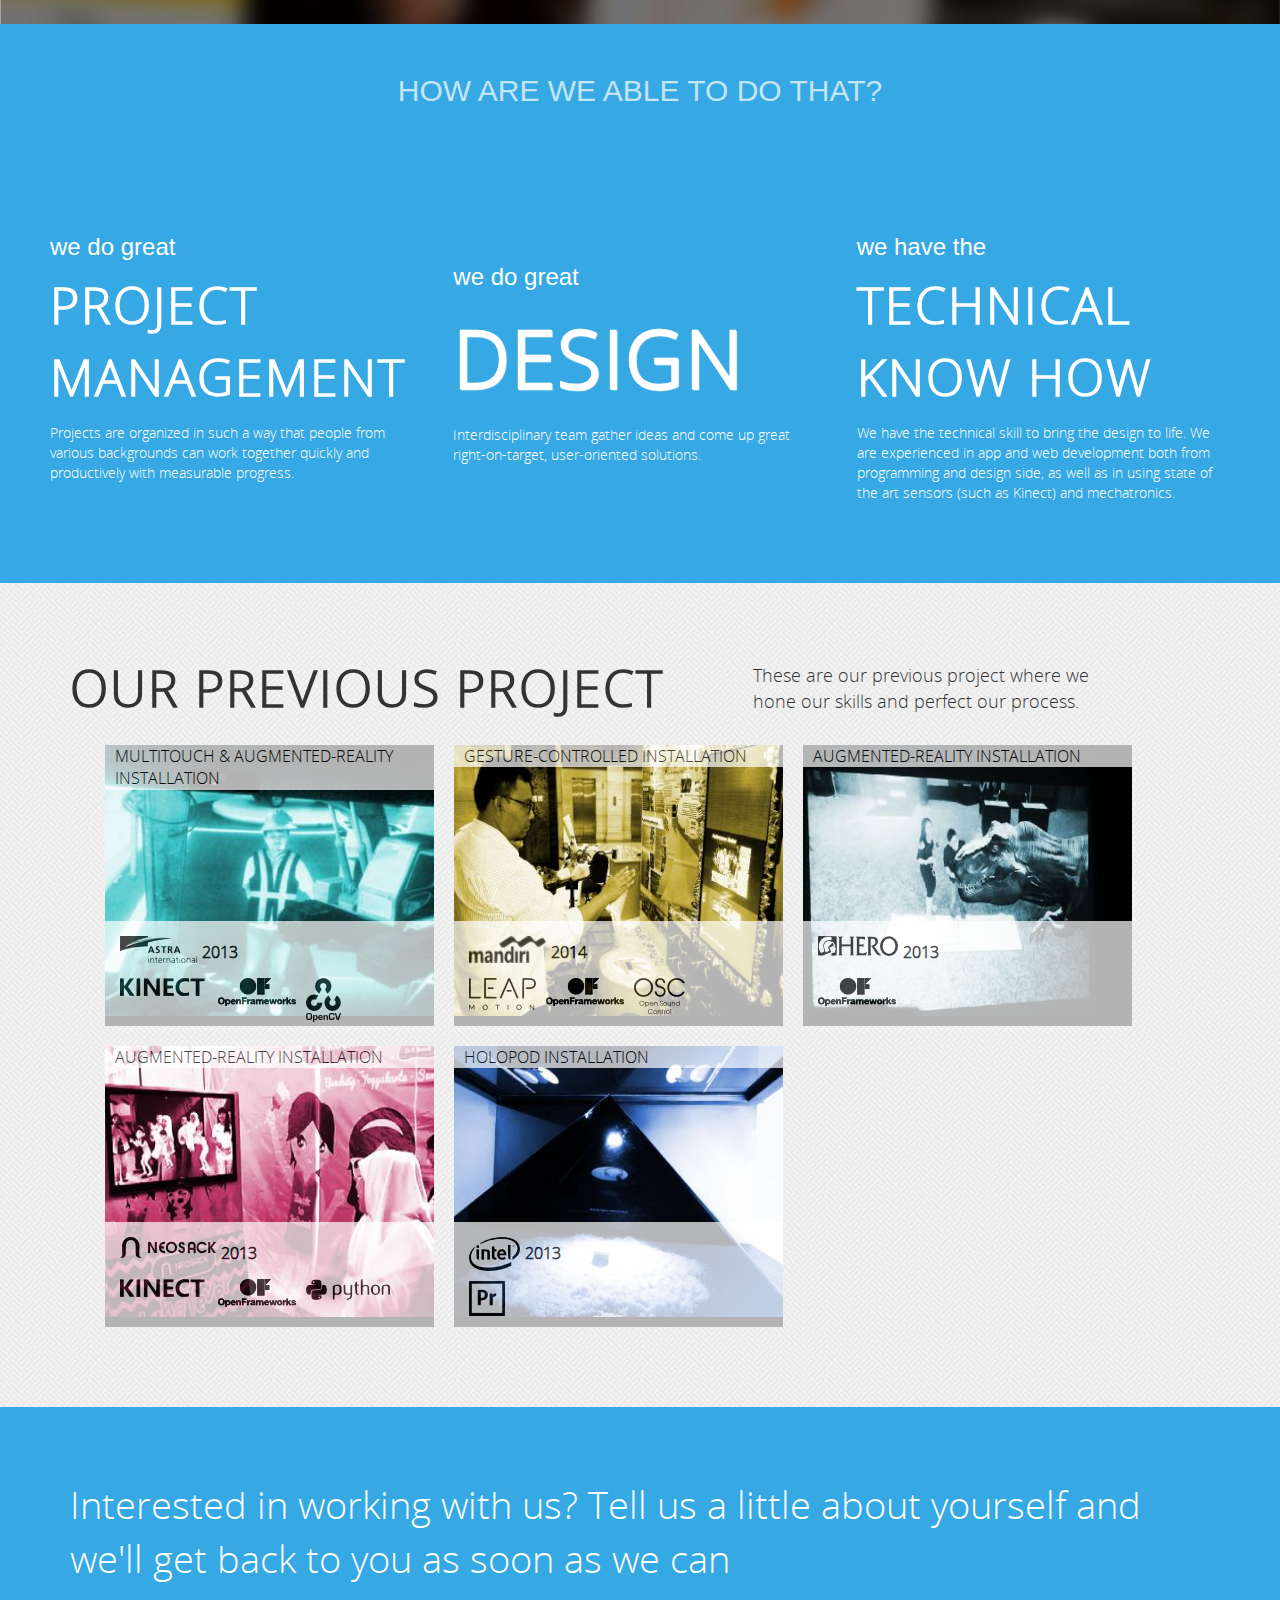
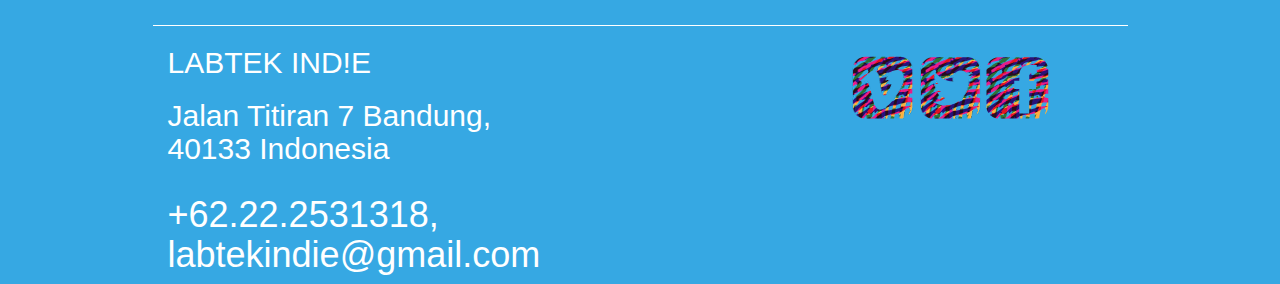
==== commit c2acd24f: "Cleanup unnecessary files" ====
--- a/index.html
+++ b/index.html
@@ -17,7 +17,7 @@
 <!-- Retina iPad Touch Icon--> 
 <link rel="apple-touch-icon" sizes="144x144" href="assets/ico/apple-touch-icon-144-precomposed" />
 
-<link href="assets/css/bootstrap.css" rel="stylesheet">
+<link href="assets/css/bootstrap.min.css" rel="stylesheet">
 <link href="assets/css/bootstrap-theme.css" rel="stylesheet">
 <link href="stylesheets/style2.css" rel="stylesheet">
 
@@ -27,12 +27,8 @@
 <![endif]-->
 <style>
 </style>
-
 </head>
-
-
 <body>
-
 <!-- Preloader -->
 <div id="preloader">
   <div id="status">&nbsp;</div>
@@ -398,12 +394,10 @@
             <a href="https://www.facebook.com/pages/LABTEK-INDIE/454728451243463" target="_blank"><img alt="Facebook" title="Facebook" src="images/fb.png"/></a>
           </article>
     </div>
-
     <div class="row">
       <div class="col-md-4 col-md-offset-1" ><h1>+62.22.2531318, labtekindie@gmail.com</h1></div>
     </div>
   </section>
-
 </section>
 
 <script src="javascripts/jquery-1.9.1.min.js" type="text/javascript"></script>
@@ -421,13 +415,7 @@
 <script src="javascripts/waypoints.min.js"></script>
 
 <script>
-      $(function() {
-
-        Boxgrid.init();
-        
-
-      });
-
+      $(function(){ Boxgrid.init();});
       function adjustHeight(el){
   			el.style.height = (el.scrollHeight > el.clientHeight) ? (el.scrollHeight)+"px" : "60px";
   		}
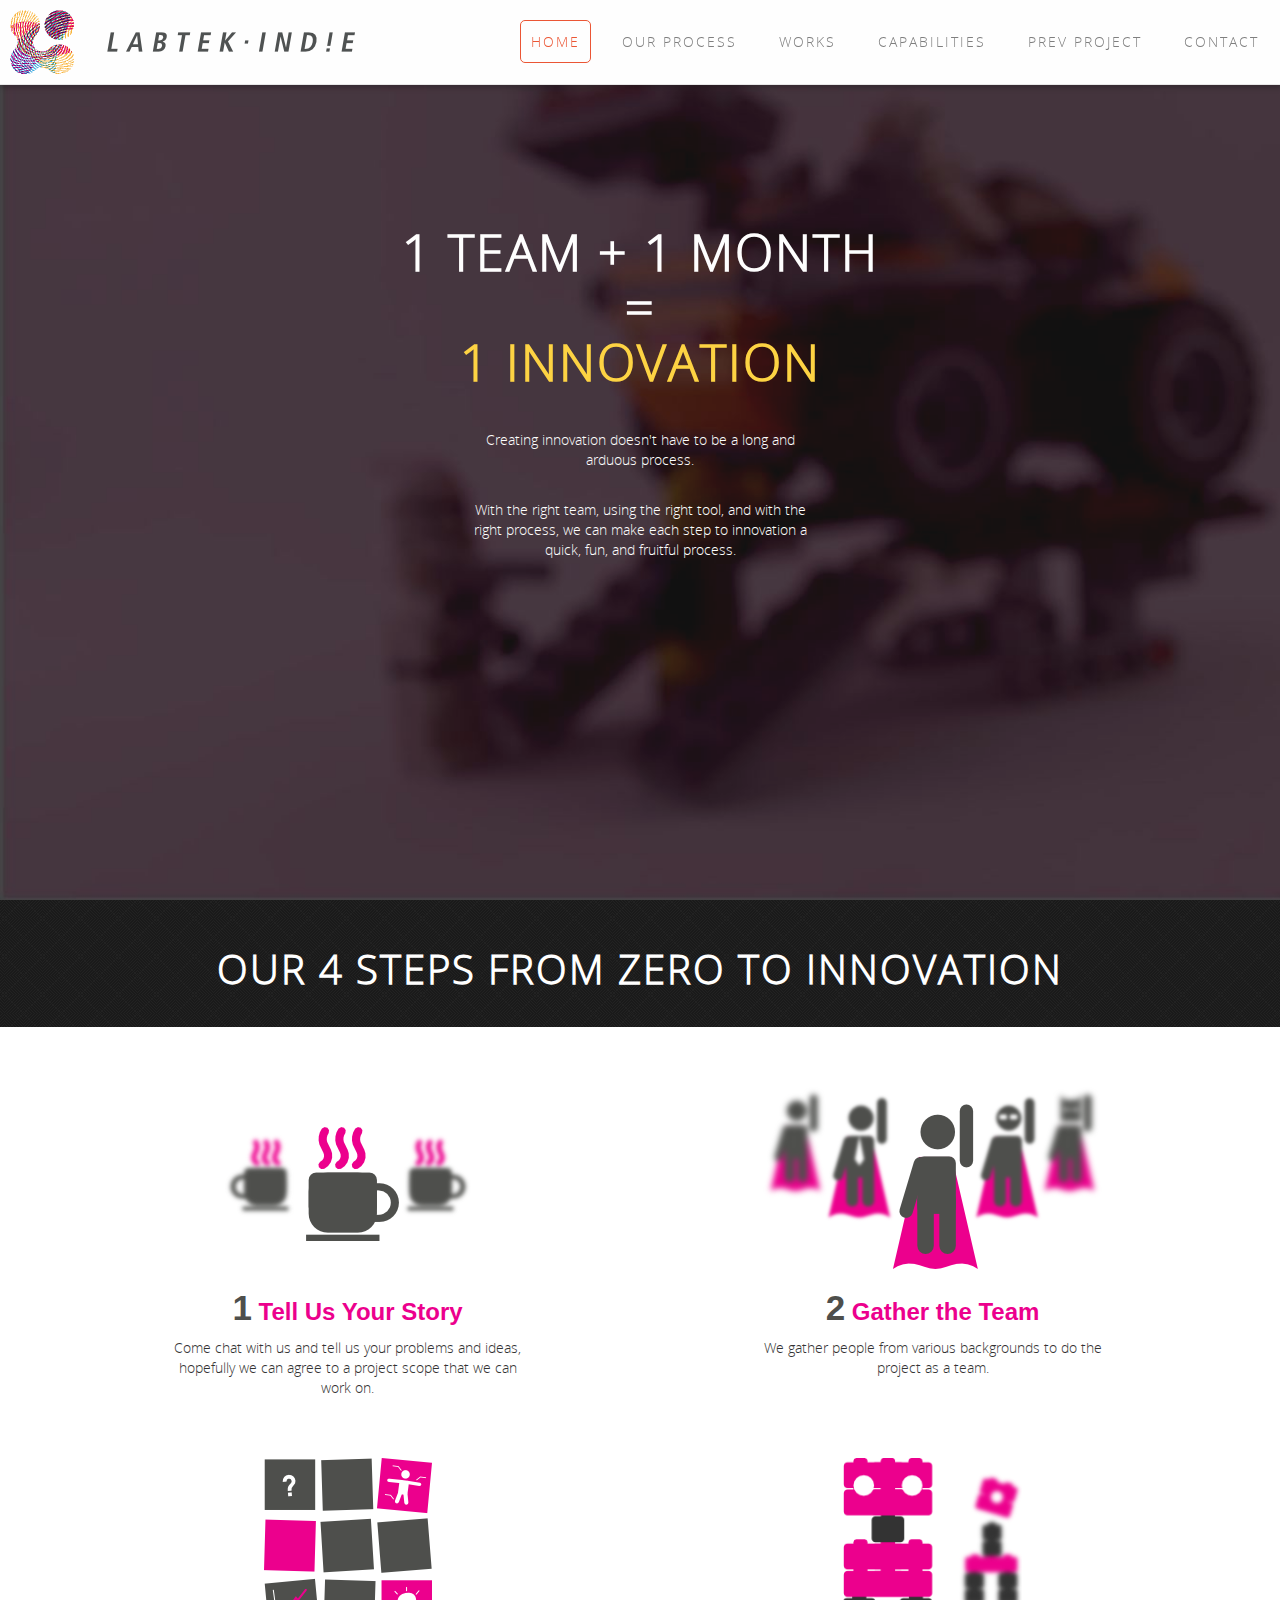
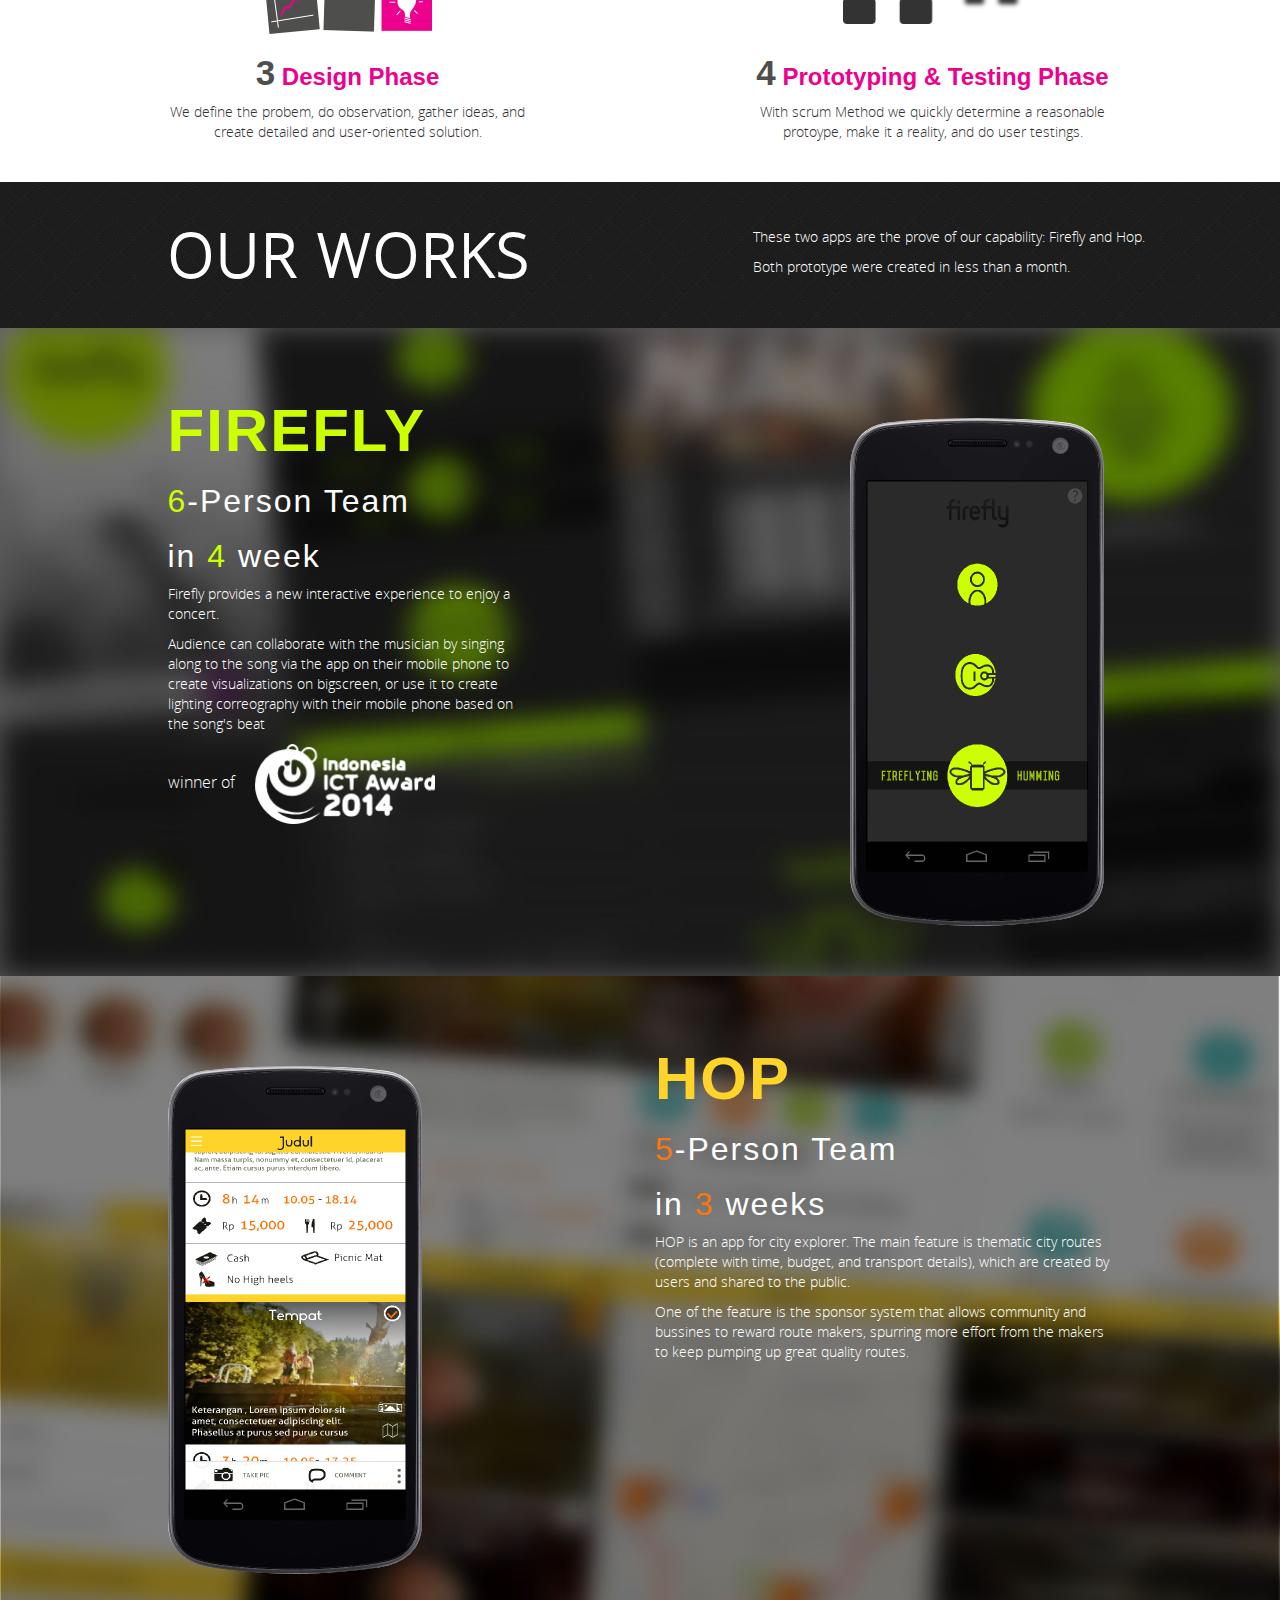
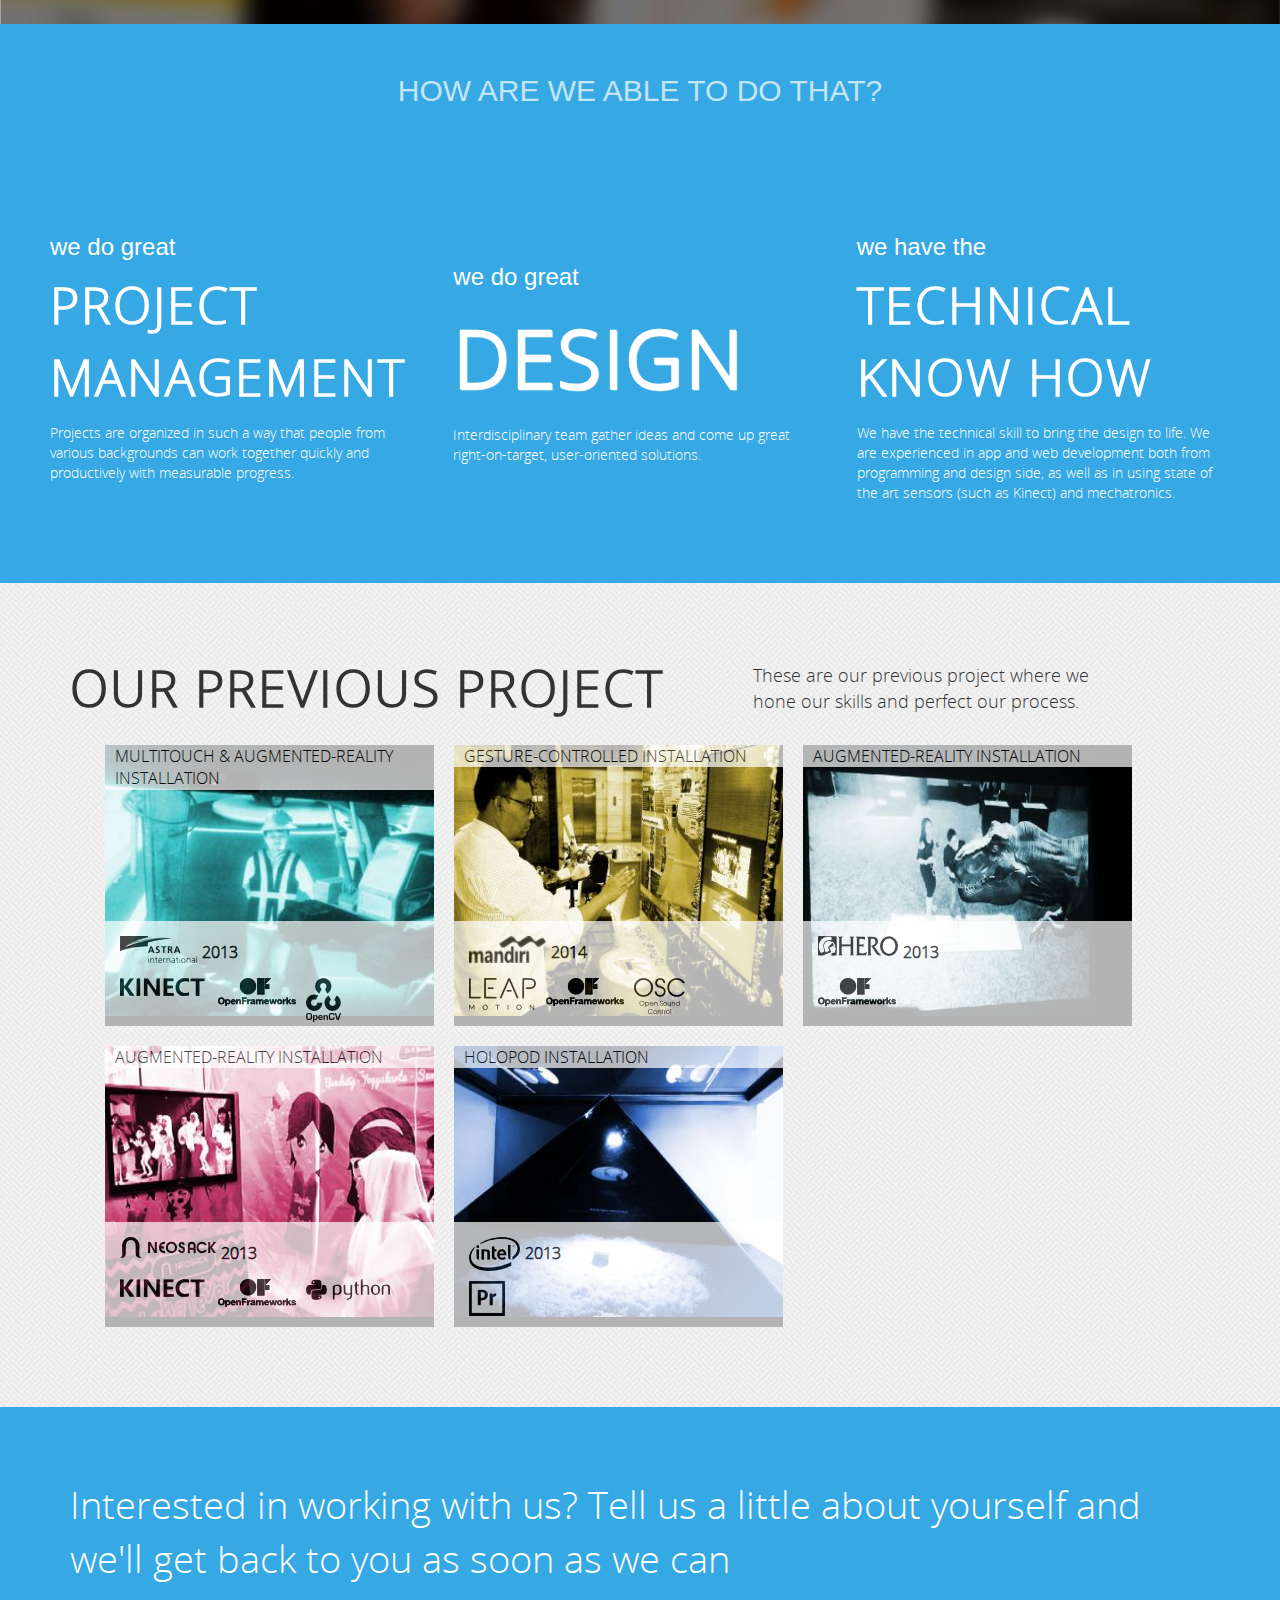
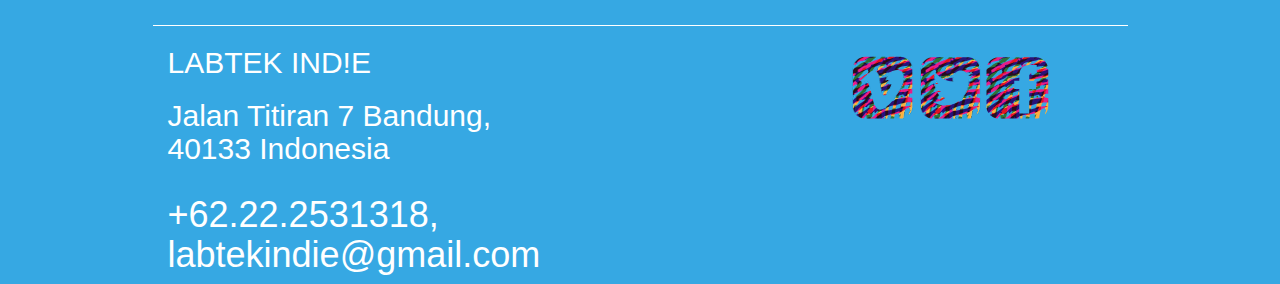
==== commit e5264730: "Make the exts explicit" ====
--- a/index.html
+++ b/index.html
@@ -9,13 +9,13 @@
 
 <link rel="shortcut icon" href="assets/ico/favicon.png">
 <!-- Standard iPhone Touch Icon--> 
-<link rel="apple-touch-icon" sizes="57x57" href="assets/ico/apple-touch-icon-57-precomposed" />
+<link rel="apple-touch-icon" sizes="57x57" href="assets/ico/apple-touch-icon-57-precomposed.png" />
 <!-- Retina iPhone Touch Icon--> 
-<link rel="apple-touch-icon" sizes="114x114" href="assets/ico/apple-touch-icon-114-precomposed" />
+<link rel="apple-touch-icon" sizes="114x114" href="assets/ico/apple-touch-icon-114-precomposed.png" />
 <!-- Standard iPad Touch Icon--> 
-<link rel="apple-touch-icon" sizes="72x72" href="assets/ico/apple-touch-icon-72-precomposed" />
+<link rel="apple-touch-icon" sizes="72x72" href="assets/ico/apple-touch-icon-72-precomposed.png" />
 <!-- Retina iPad Touch Icon--> 
-<link rel="apple-touch-icon" sizes="144x144" href="assets/ico/apple-touch-icon-144-precomposed" />
+<link rel="apple-touch-icon" sizes="144x144" href="assets/ico/apple-touch-icon-144-precomposed.png" />
 
 <link href="assets/css/bootstrap.min.css" rel="stylesheet">
 <link href="assets/css/bootstrap-theme.css" rel="stylesheet">
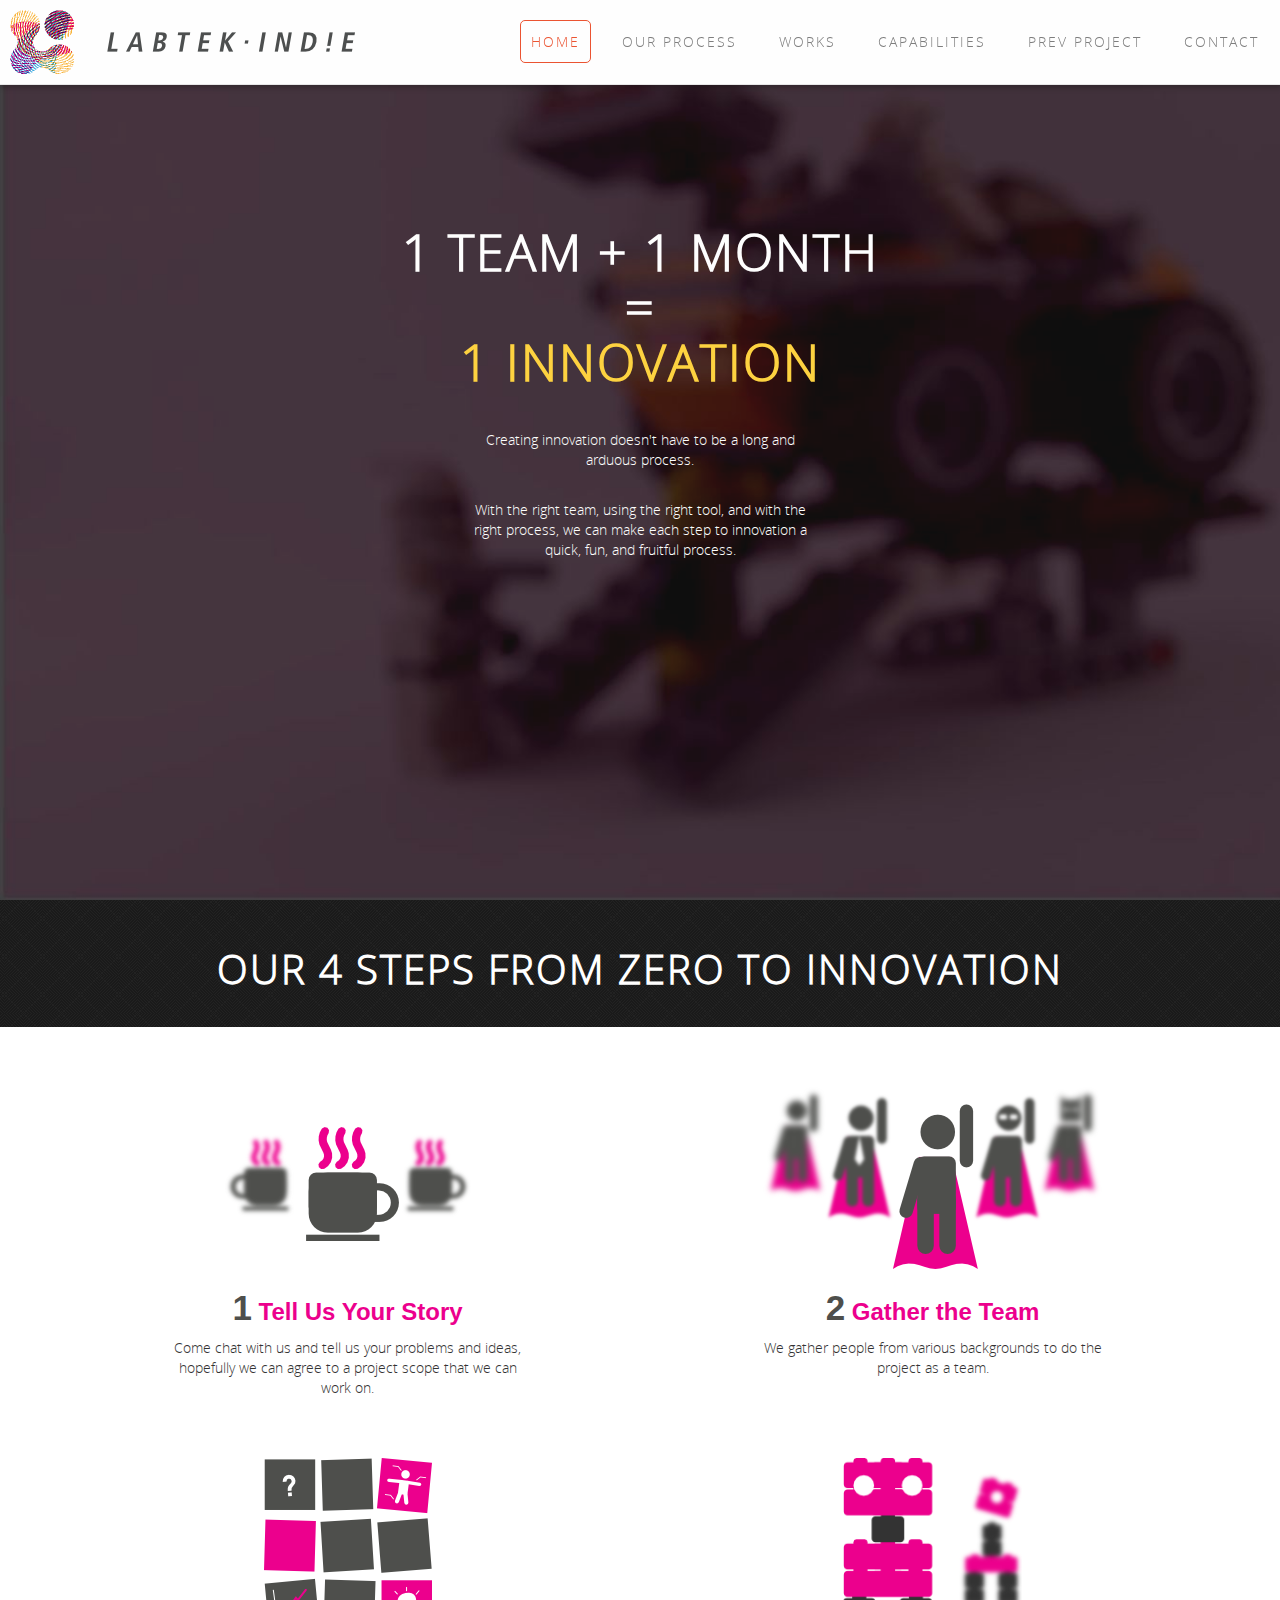
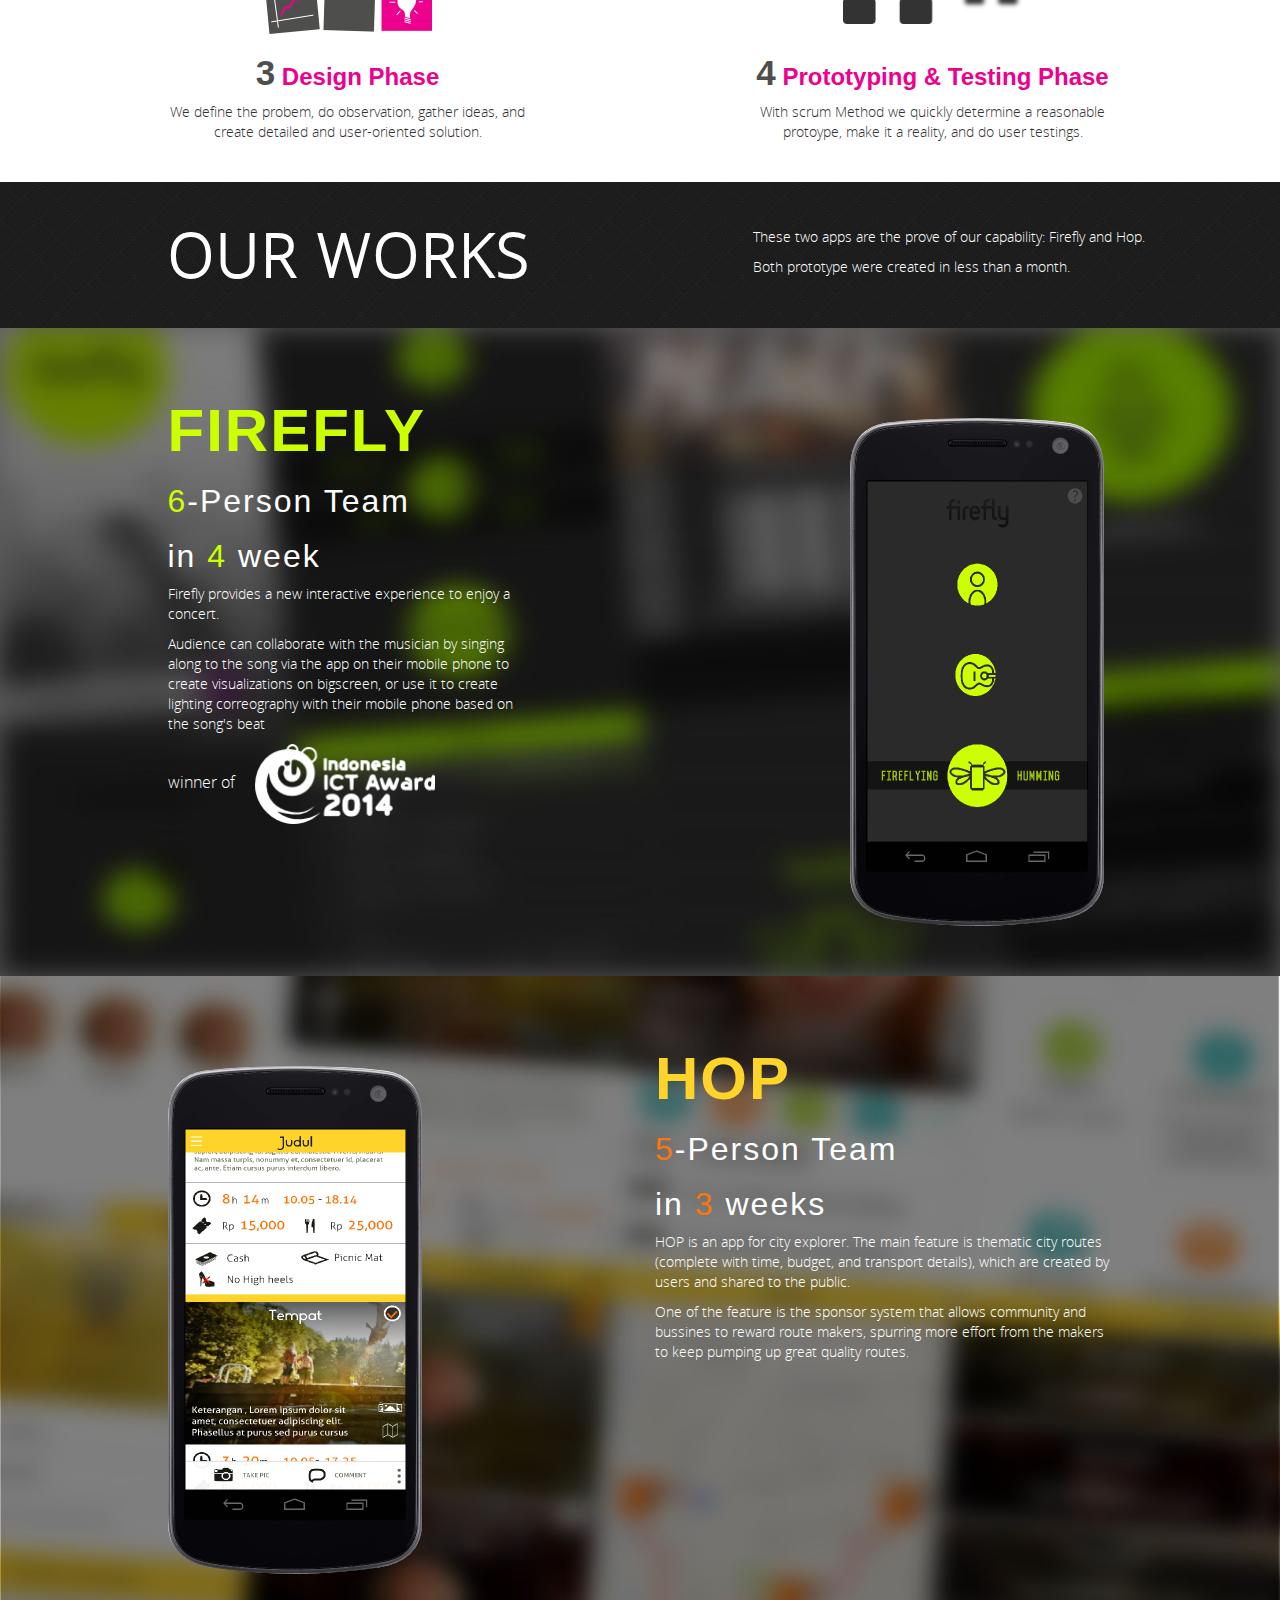
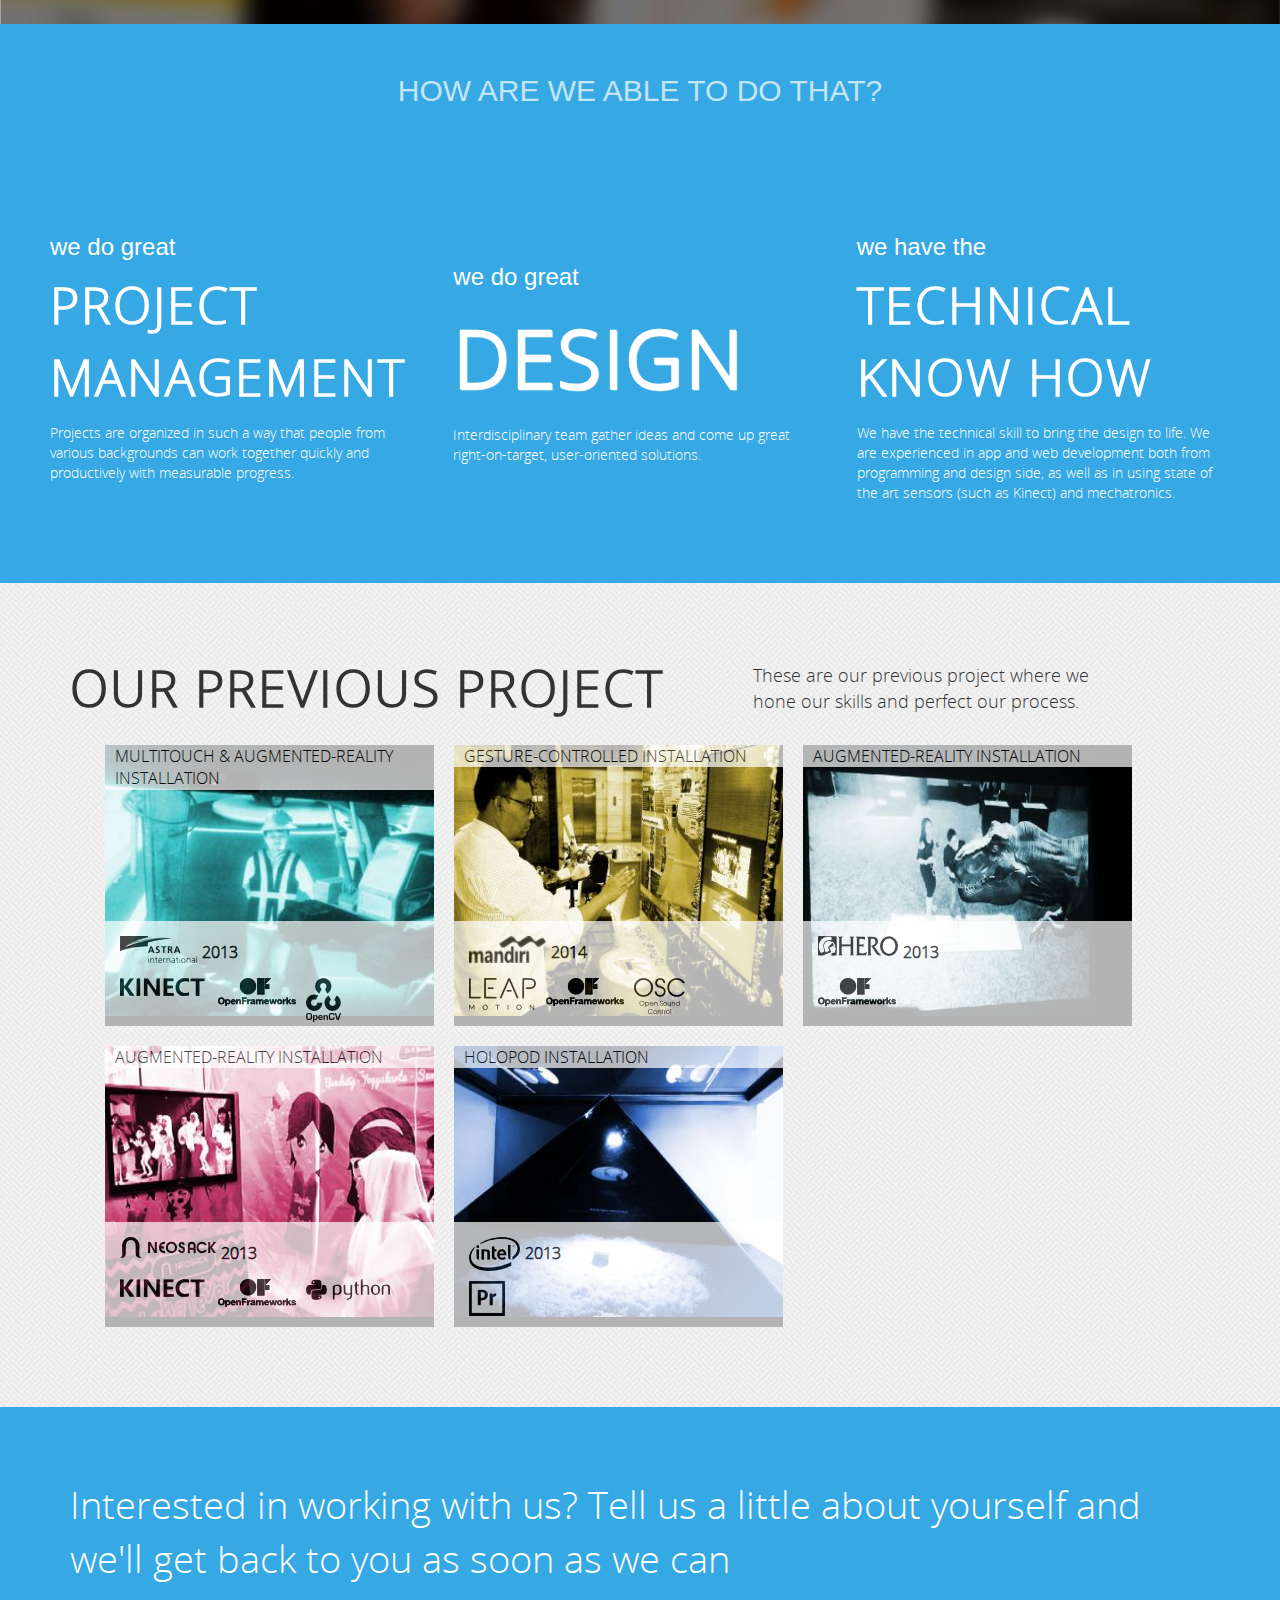
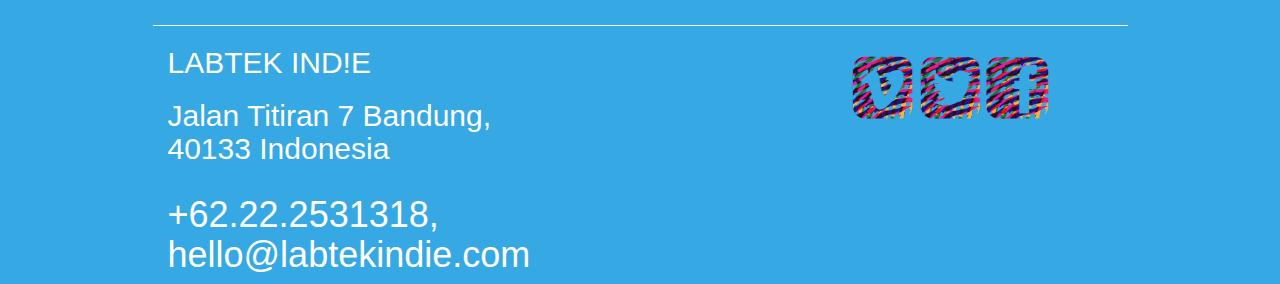
==== commit 94a8e9dc: "Change email to hello@labtekindie.com" ====
--- a/index.html
+++ b/index.html
@@ -395,7 +395,7 @@
           </article>
     </div>
     <div class="row">
-      <div class="col-md-4 col-md-offset-1" ><h1>+62.22.2531318, labtekindie@gmail.com</h1></div>
+      <div class="col-md-4 col-md-offset-1" ><h1>+62.22.2531318, hello@labtekindie.com</h1></div>
     </div>
   </section>
 </section>
